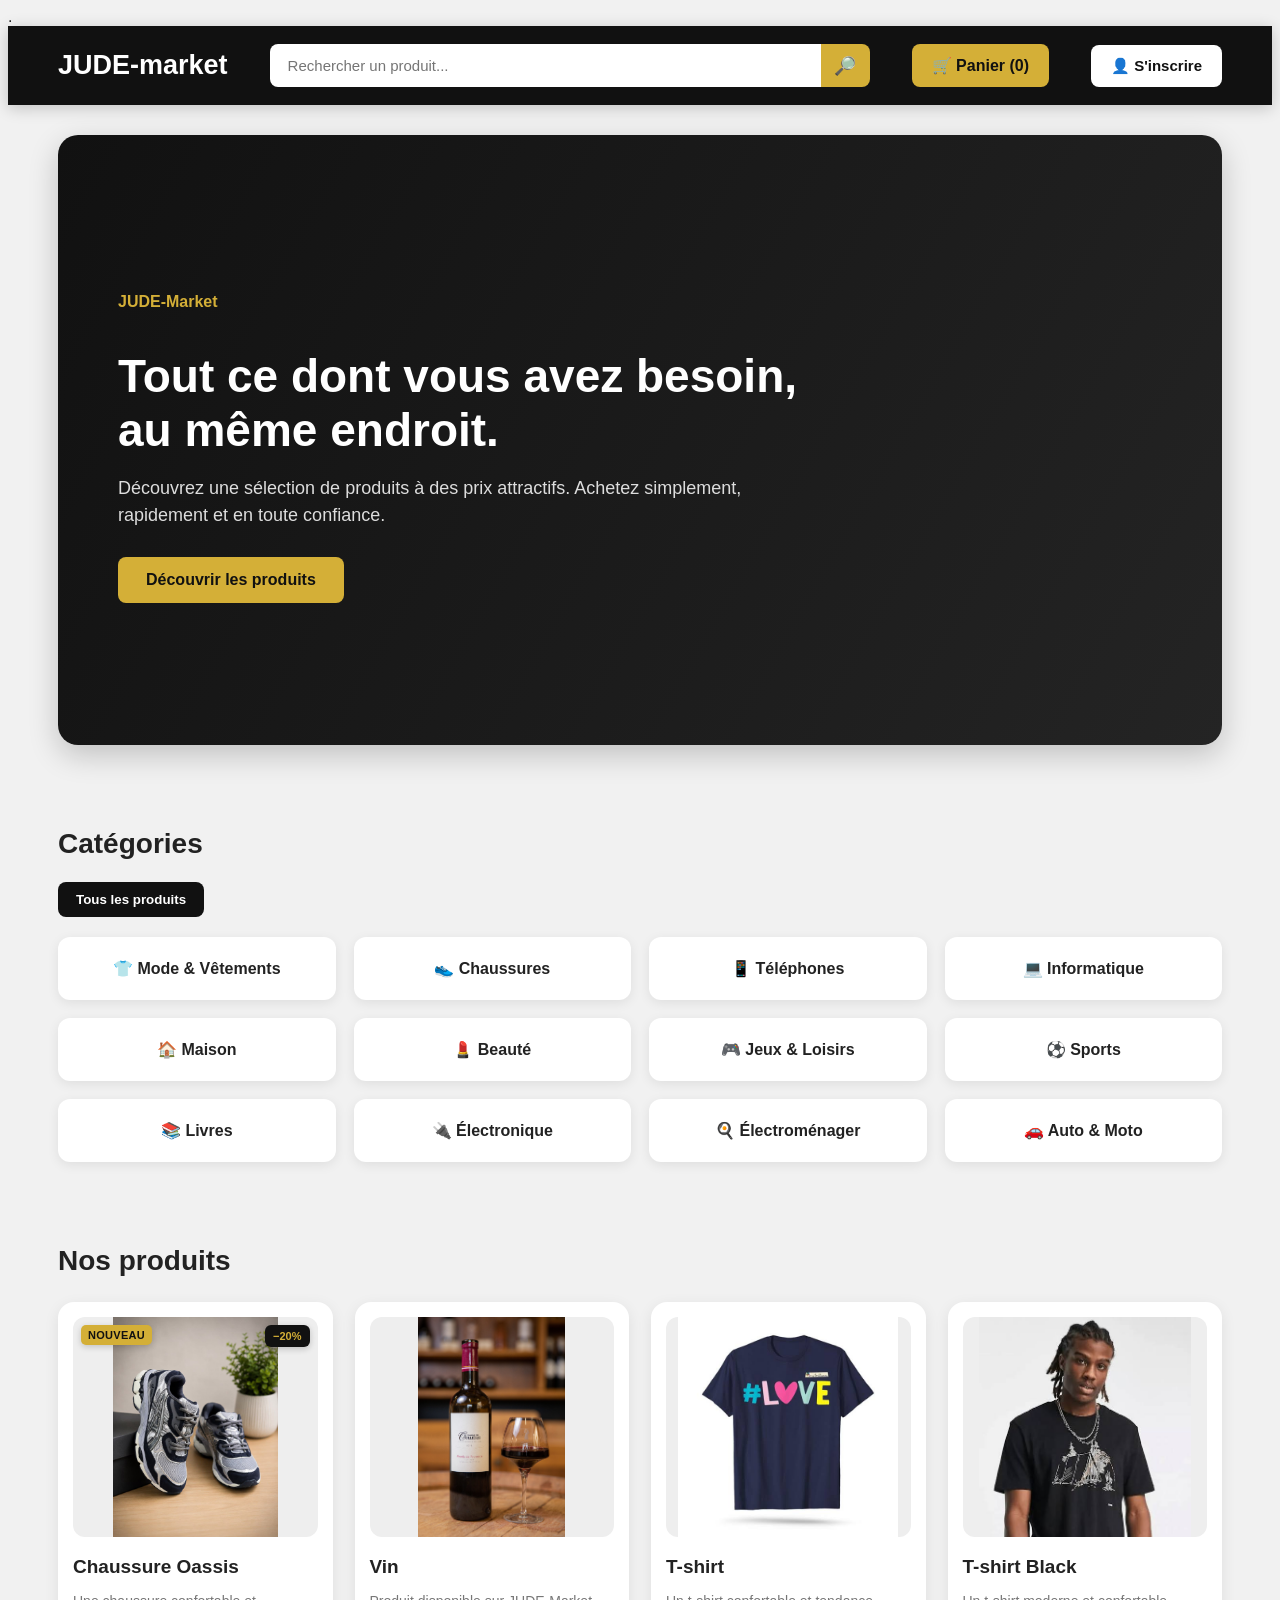
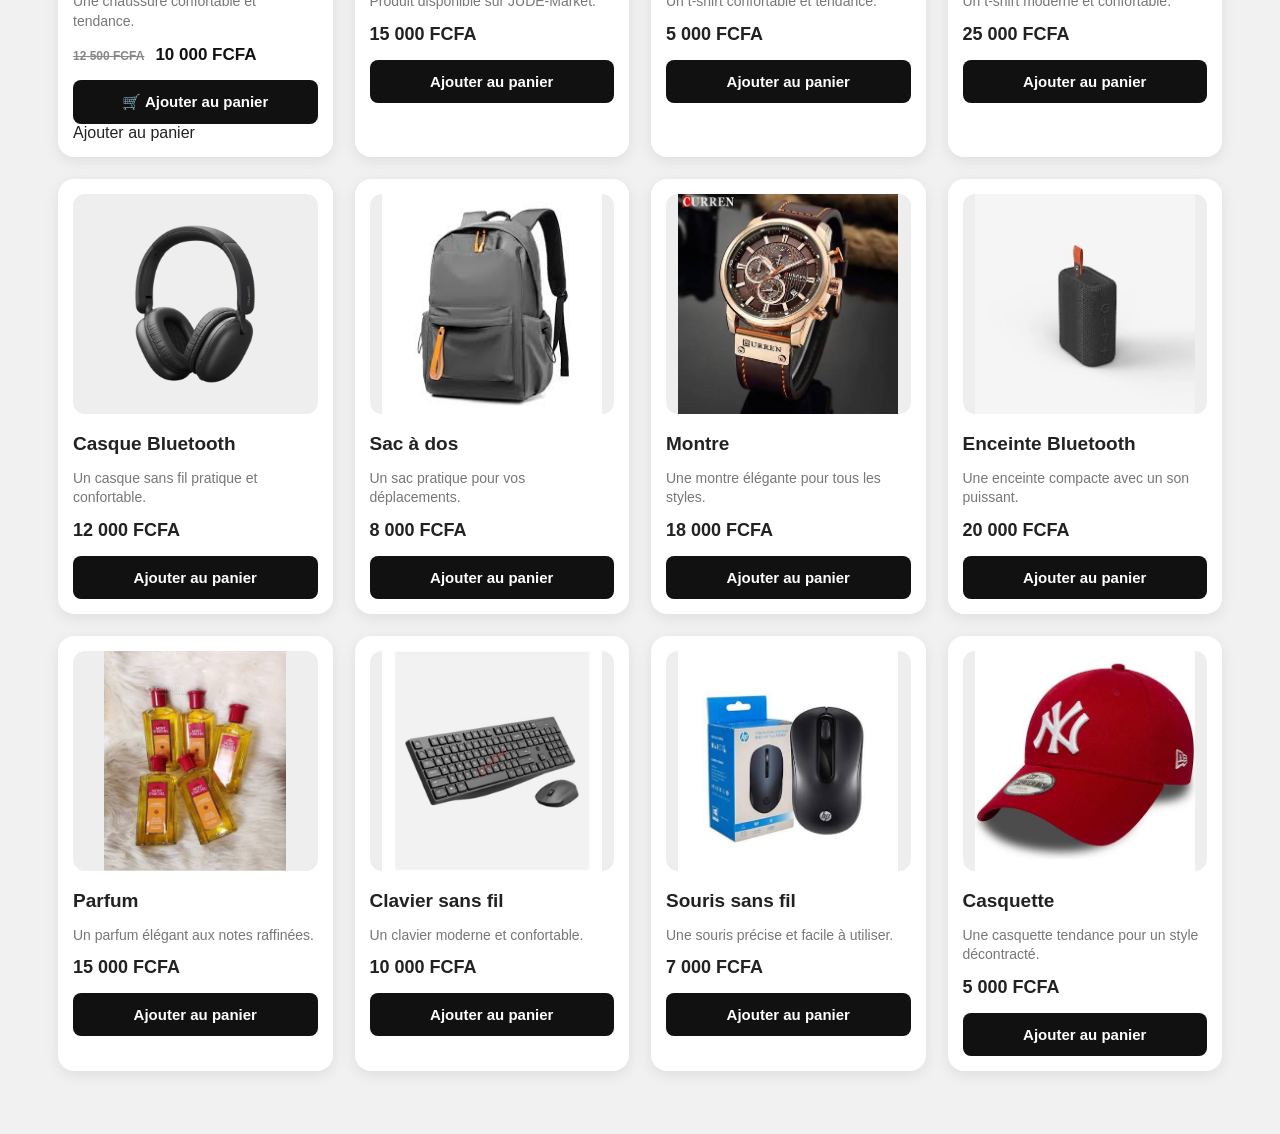
==== index.html @ 5201889b "Update index.html" ====
<!DOCTYPE html>.
<html lang="fr"$
    

<head>

    <meta charset="UTF-8">
    <meta name="viewport" content="width=device-width, initial-scale=1.0">

    <title>JUDE-market</title>

    <style>
https://github.com/gnenatyk-bit/BLACK-Market-A/edit/main/index.html
        * {
            margin: 0;
            padding: 0;
            box-sizing: border-box;
        }

        body {
            font-family: Arial, sans-serif;
            background-color: #f1f1f1;
            color: #222;
        }


        /* =====================================================
           BARRE DU HAUT
        ===================================================== */

        header {
            background-color: #111;

            padding: 18px 50px;

            display: flex;
            align-items: center;
            justify-content: space-between;

            gap: 30px;

            box-shadow: 0 3px 15px rgba(0, 0, 0, 0.2);

            position: relative;

            z-index: 1000;
        }

        .logo {
            color: white;

            font-size: 27px;
            font-weight: bold;

            white-space: nowrap;
        }


        /* =====================================================
           RECHERCHE
        ===================================================== */

        .recherche {
            display: flex;

            flex: 1;

            max-width: 600px;
        }

        .recherche input {
            width: 100%;

            padding: 13px 18px;

            border: none;
            outline: none;

            font-size: 15px;

            border-radius: 8px 0 0 8px;
        }

        .recherche button {
            width: 55px;

            border: none;

            background-color: #d4af37;

            cursor: pointer;

            font-size: 18px;

            border-radius: 0 8px 8px 0;
        }


        /* =====================================================
           PANIER
        ===================================================== */

        .panier {
            background-color: #d4af37;

            color: #111;

            padding: 12px 20px;

            border-radius: 8px;

            font-weight: bold;

            cursor: pointer;

            white-space: nowrap;

            transition: 0.2s;
        }

        .panier:hover {
            transform: translateY(-2px);
        }


        /* =====================================================
           COMPTE
        ===================================================== */

        .compte button {
            background-color: white;

            color: #111;

            padding: 12px 20px;

            border: none;

            border-radius: 8px;

            font-weight: bold;

            font-size: 15px;

            cursor: pointer;

            white-space: nowrap;

            transition: 0.2s;
        }

        .compte button:hover {
            background-color: #d4af37;
        }


        /* =====================================================
           MENU MON COMPTE
        ===================================================== */

        .menu-compte {

            position: absolute;

            top: 75px;
            right: 50px;

            width: 220px;

            background-color: white;

            border-radius: 12px;

            padding: 10px;

            box-shadow: 0 8px 25px rgba(0, 0, 0, 0.18);

            display: none;

            z-index: 11000;
        }

        .menu-compte button {

            width: 100%;

            padding: 12px;

            border: none;

            background-color: white;

            text-align: left;

            border-radius: 8px;

            font-size: 14px;

            cursor: pointer;
        }

        .menu-compte button:hover {
            background-color: #f1f1f1;
        }


        /* =====================================================
           BANNIÈRE
        ===================================================== */

        .hero {

            margin: 30px 50px;

            padding: 90px 60px;

            min-height: 430px;

            background: linear-gradient(
                120deg,
                #111111,
                #242424
            );

            color: white;

            border-radius: 20px;

            display: flex;

            align-items: center;

            box-shadow: 0 10px 30px rgba(0, 0, 0, 0.20);

            position: relative;

            overflow: hidden;
        }

        .hero h1 {

            font-size: 46px;

            margin-bottom: 18px;
        }

        .hero-petit-titre {

            color: #d4af37;

            font-weight: bold;

            margin-bottom: 10px;
        }

        .hero-description {

            font-size: 18px;

            margin-bottom: 28px;

            color: #ddd;

            max-width: 650px;

            line-height: 1.5;
        }

        .hero button {

            padding: 14px 28px;

            border: none;

            border-radius: 8px;

            background-color: #d4af37;

            color: #111;

            font-size: 16px;

            font-weight: bold;

            cursor: pointer;

            transition: 0.2s;
        }

        .hero button:hover {

            transform: translateY(-2px);

            background-color: #e4c34f;
        }


        /* =====================================================
           CATÉGORIES
        ===================================================== */

        .categories {

            padding: 30px 50px;
        }

        .categories h2 {

            margin-bottom: 22px;

            font-size: 28px;
        }

        .toutes-categories {

            margin-bottom: 20px;

            padding: 10px 18px;

            border: none;

            border-radius: 8px;

            background-color: #111;

            color: white;

            font-weight: bold;

            cursor: pointer;
        }

        .toutes-categories:hover {

            background-color: #d4af37;

            color: #111;
        }

        .liste-categories {

            display: grid;

            grid-template-columns: repeat(4, 1fr);

            gap: 18px;
        }

        .categorie {

            background-color: white;

            padding: 22px;

            border-radius: 12px;

            text-align: center;

            font-weight: bold;

            cursor: pointer;

            box-shadow: 0 3px 12px rgba(0, 0, 0, 0.08);

            transition: 0.25s;
        }

        .categorie:hover {

            transform: translateY(-5px);

            box-shadow: 0 8px 20px rgba(0, 0, 0, 0.15);
        }


        /* =====================================================
           PRODUITS
        ===================================================== */

        .produits {

            padding: 30px 50px;
        }

        .produits h2 {

            margin-bottom: 25px;

            font-size: 28px;
        }

        .grille {

            display: grid;

            grid-template-columns: repeat(4, 1fr);

            gap: 22px;
        }

        .produit {

            background-color: white;

            padding: 15px;

            border-radius: 16px;

            box-shadow: 0 4px 15px rgba(0, 0, 0, 0.08);

            transition: 0.3s;

            overflow: hidden;
        }

        .produit:hover {

            transform: translateY(-6px);

            box-shadow: 0 10px 25px rgba(0, 0, 0, 0.15);
        }

        .image-produit {

            height: 220px;

            background-color: #eeeeee;

            border-radius: 12px;

            margin-bottom: 18px;

            display: flex;

            align-items: center;

            justify-content: center;

            overflow: hidden;
        }

        .image-produit img {

            width: 100%;

            height: 100%;

            object-fit: contain;

            display: block;

            border-radius: 12px;
        }

        .produit h3 {

            margin-bottom: 10px;

            font-size: 19px;
        }

        .description {

            font-size: 14px;

            color: #777;

            margin-bottom: 12px;

            line-height: 1.4;
        }

        .prix {

            font-weight: bold;

            font-size: 18px;

            margin-bottom: 15px;
        }

        .produit button {

            width: 100%;

            padding: 13px;

            border: none;

            border-radius: 8px;

            background-color: #111;

            color: white;

            cursor: pointer;

            font-weight: bold;

            font-size: 15px;

            transition: 0.25s;
        }

        .produit button:hover {

            background-color: #d4af37;

            color: #111;

            transform: translateY(-2px);
        }


        /* =====================================================
           PRODUITS VENDEURS
        ===================================================== */

        #produits-vendeurs {

            margin-top: 25px;
        }


        /* =====================================================
           PANIER
        ===================================================== */

        #contenu-panier {

            margin: 20px 50px;
        }


        /* =====================================================
           FENÊTRES MODALES COMMUNES
        ===================================================== */

        .fenetre-inscription,
        .fenetre-commande,
        .fenetre-paiement,
        .fenetre-wave,
        .fenetre-orange,
        .fenetre-mtn,
        .fenetre-moov,
        .fenetre-livraison,
        .fenetre-commandes {

            position: fixed;

            top: 0;
            left: 0;

            width: 100%;
            height: 100vh;

            display: none;

            align-items: center;
            justify-content: center;

            background: rgba(0, 0, 0, 0.6);
        }


        /* =====================================================
           INSCRIPTION
        ===================================================== */

        .fenetre-inscription {
            z-index: 9999;
        }

        .formulaire-inscription {

            position: relative;

            width: 90%;

            max-width: 450px;

            background: white;

            padding: 30px;

            border-radius: 15px;
        }

        .formulaire-inscription h2 {

            text-align: center;

            margin-bottom: 10px;
        }

        .formulaire-inscription > p {

            text-align: center;

            margin-bottom: 20px;

            color: #666;
        }

        #form-inscription {

            display: flex;

            flex-direction: column;

            gap: 12px;
        }

        #form-inscription input {

            padding: 13px;

            border: 1px solid #ddd;

            border-radius: 8px;

            font-size: 15px;

            outline: none;
        }

        #form-inscription input:focus {

            border-color: #d4af37;
        }

        #form-inscription button {

            padding: 13px;

            border: none;

            border-radius: 8px;

            background-color: #d4af37;

            color: #111;

            font-weight: bold;

            font-size: 15px;

            cursor: pointer;
        }

        #form-inscription button:hover {

            background-color: #c19b2e;
        }

        .fermer-inscription {

            position: absolute;

            top: 10px;
            right: 10px;

            border: none;

            background: none;

            font-size: 20px;

            cursor: pointer;
        }


        /* =====================================================
           COMMANDE
        ===================================================== */

        .fenetre-commande {
            z-index: 10000;
        }

        .formulaire-commande {

            position: relative;

            width: 90%;

            max-width: 450px;

            max-height: 90vh;

            overflow-y: auto;

            background: white;

            padding: 30px;

            border-radius: 15px;
        }

        .formulaire-commande h2 {

            text-align: center;

            margin-bottom: 10px;
        }

        .formulaire-commande > p {

            text-align: center;

            color: #666;

            margin-bottom: 20px;
        }

        #recapitulatif-commande {

            background-color: #f7f7f7;

            padding: 15px;

            border-radius: 10px;

            margin-bottom: 20px;
        }

        #recapitulatif-commande h3 {

            margin-bottom: 12px;
        }

        #details-commande {

            margin-bottom: 15px;
        }

        #total-commande {

            border-top: 1px solid #ddd;

            padding-top: 12px;
        }

        #form-commande {

            display: flex;

            flex-direction: column;

            gap: 12px;
        }

        #form-commande input,
        #form-commande textarea {

            width: 100%;

            padding: 13px;

            border: 1px solid #ddd;

            border-radius: 8px;

            font-size: 15px;

            outline: none;

            font-family: Arial, sans-serif;
        }

        #form-commande input:focus,
        #form-commande textarea:focus {

            border-color: #d4af37;
        }

        #form-commande button {

            padding: 13px;

            border: none;

            border-radius: 8px;

            background-color: #d4af37;

            color: #111;

            font-weight: bold;

            font-size: 15px;

            cursor: pointer;
        }

        #form-commande button:hover {

            background-color: #c19b2e;
        }

        .fermer-commande {

            position: absolute;

            top: 10px;
            right: 10px;

            border: none;

            background: none;

            font-size: 20px;

            cursor: pointer;
        }


/* =====================================================
   PAIEMENT
===================================================== */

.fenetre-paiement {
    z-index: 11000;
}

.formulaire-paiement {
    position: relative;
    width: 90%;
    max-width: 450px;
    background: white;
    padding: 30px 25px;
    border-radius: 18px;
    box-shadow: 0 15px 40px rgba(0, 0, 0, 0.25);
    box-sizing: border-box;
}

.formulaire-paiement h2 {
    text-align: center;
    margin: 5px 0 8px;
    color: #111;
    font-size: 24px;
    font-weight: 800;
    padding-bottom: 12px;
    border-bottom: 2px solid #d4af37;
}

.formulaire-paiement > p {
    text-align: center;
    color: #666;
    margin-bottom: 22px;
    font-size: 14px;
}

.modes-paiement {
    display: flex;
    flex-direction: column;
    gap: 12px;
}

.modes-paiement button {
    width: 100%;
    min-height: 54px;
    padding: 14px 16px;
    border: 1px solid #ddd;
    border-radius: 10px;
    background: white;
    color: #222;
    font-size: 15px;
    font-weight: 700;
    text-align: left;
    cursor: pointer;
    transition: all 0.25s ease;
    box-sizing: border-box;
}

.modes-paiement button:hover {
    border-color: #d4af37;
    background: #fffaf0;
    transform: translateX(4px);
    box-shadow: 0 4px 12px rgba(0, 0, 0, 0.08);
}

.modes-paiement button:active {
    transform: scale(0.98);
}

.fermer-paiement {
    position: absolute;
    top: 12px;
    right: 12px;
    width: 36px;
    height: 36px;
    border: none;
    border-radius: 50%;
    background: #111;
    color: #d4af37;
    font-size: 19px;
    font-weight: bold;
    display: flex;
    align-items: center;
    justify-content: center;
    cursor: pointer;
    transition: all 0.25s ease;
}

.fermer-paiement:hover {
    background: #d4af37;
    color: #111;
    transform: rotate(90deg) scale(1.08);
}
        /* =====================================================
   LOGO — WAVE
===================================================== */

.bouton-paiement {
    display: flex !important;
    align-items: center;
    gap: 14px;
}

.logo-paiement {
    width: 42px;
    height: 42px;
    flex-shrink: 0;
    display: flex;
    align-items: center;
    justify-content: center;
    border-radius: 10px;
    font-size: 22px;
    font-weight: 900;
}

.logo-wave {
    background: #1689ff;
    color: white;
}


/* =====================================================
   PAIEMENT — MOBILE
===================================================== */

@media (max-width: 500px) {

    .formulaire-paiement {
        width: 94%;
        max-width: 400px;
        padding: 25px 15px 20px;
        border-radius: 18px;
    }

    .formulaire-paiement h2 {
        font-size: 21px;
        margin-top: 5px;
    }

    .formulaire-paiement > p {
        font-size: 13px;
        margin-bottom: 18px;
    }

    .modes-paiement {
        gap: 10px;
    }

    .modes-paiement button {
        min-height: 50px;
        padding: 12px 13px;
        font-size: 14px;
    }

    .fermer-paiement {
        width: 34px;
        height: 34px;
        font-size: 18px;
    }
}

    
/* =====================================================
   WAVE
===================================================== */

.fenetre-wave {
    z-index: 12000;
}

.formulaire-wave {
    position: relative;
    width: 90%;
    max-width: 400px;
    background: white;
    padding: 30px 25px;
    border-radius: 18px;
    text-align: center;
    box-shadow: 0 15px 40px rgba(0, 0, 0, 0.25);
    box-sizing: border-box;
}

.formulaire-wave h2 {
    margin: 5px 0 15px;
    color: #111;
    font-size: 23px;
    font-weight: 800;
    padding-bottom: 12px;
    border-bottom: 2px solid #1689ff;
}

.formulaire-wave p {
    color: #666;
    margin: 18px 0 8px;
    font-size: 14px;
}

#montant-wave {
    font-size: 26px;
    color: #1689ff;
    margin: 0 0 25px;
    font-weight: 800;
}

#form-wave {
    display: flex;
    flex-direction: column;
    gap: 12px;
}

#form-wave input {
    width: 100%;
    padding: 13px;
    border: 1px solid #ddd;
    border-radius: 9px;
    font-size: 15px;
    outline: none;
    box-sizing: border-box;
    transition: border-color 0.2s ease, box-shadow 0.2s ease;
}

#form-wave input:focus {
    border-color: #1689ff;
    box-shadow: 0 0 0 3px rgba(22, 137, 255, 0.12);
}

#form-wave button {
    padding: 14px;
    border: none;
    border-radius: 9px;
    background-color: #1689ff;
    color: white;
    font-weight: bold;
    font-size: 15px;
    cursor: pointer;
    transition: all 0.25s ease;
}

#form-wave button:hover {
    background-color: #0d74dd;
    transform: translateY(-1px);
    box-shadow: 0 5px 12px rgba(22, 137, 255, 0.25);
}

#form-wave button:active {
    transform: scale(0.98);
}

.fermer-wave {
    position: absolute;
    top: 12px;
    right: 12px;
    width: 36px;
    height: 36px;
    border: none;
    border-radius: 50%;
    background: #111;
    color: #1689ff;
    font-size: 19px;
    font-weight: bold;
    display: flex;
    align-items: center;
    justify-content: center;
    cursor: pointer;
    transition: all 0.25s ease;
}

.fermer-wave:hover {
    background: #1689ff;
    color: white;
    transform: rotate(90deg) scale(1.08);
}


/* =====================================================
   WAVE — MOBILE
===================================================== */

@media (max-width: 500px) {

    .formulaire-wave {
        width: 94%;
        max-width: 380px;
        padding: 25px 15px 20px;
        border-radius: 18px;
    }

    .formulaire-wave h2 {
        font-size: 21px;
    }

    #montant-wave {
        font-size: 23px;
        margin-bottom: 20px;
    }

    #form-wave input {
        padding: 12px;
        font-size: 14px;
    }

    #form-wave button {
        padding: 13px;
        font-size: 14px;
    }

    .fermer-wave {
        width: 34px;
        height: 34px;
        font-size: 18px;
    }
}


        /* =====================================================
   ORANGE MONEY
===================================================== */

.fenetre-orange {
    z-index: 12000;
}

.formulaire-orange {
    position: relative;
    width: 90%;
    max-width: 400px;
    background: white;
    padding: 30px 25px;
    border-radius: 18px;
    text-align: center;
    box-shadow: 0 15px 40px rgba(0, 0, 0, 0.25);
    box-sizing: border-box;
}

.formulaire-orange h2 {
    margin: 5px 0 15px;
    color: #111;
    font-size: 23px;
    font-weight: 800;
    padding-bottom: 12px;
    border-bottom: 2px solid #ff7900;
}

.formulaire-orange p {
    color: #666;
    margin: 18px 0 8px;
    font-size: 14px;
}

#montant-orange {
    font-size: 26px;
    color: #ff7900;
    margin: 0 0 25px;
    font-weight: 800;
}

#form-orange {
    display: flex;
    flex-direction: column;
    gap: 12px;
}

#form-orange input {
    width: 100%;
    padding: 13px;
    border: 1px solid #ddd;
    border-radius: 9px;
    font-size: 15px;
    outline: none;
    box-sizing: border-box;
    transition: border-color 0.2s ease, box-shadow 0.2s ease;
}

#form-orange input:focus {
    border-color: #ff7900;
    box-shadow: 0 0 0 3px rgba(255, 121, 0, 0.12);
}

#form-orange button {
    padding: 14px;
    border: none;
    border-radius: 9px;
    background-color: #ff7900;
    color: white;
    font-weight: bold;
    font-size: 15px;
    cursor: pointer;
    transition: all 0.25s ease;
}

#form-orange button:hover {
    background-color: #e66d00;
    transform: translateY(-1px);
    box-shadow: 0 5px 12px rgba(255, 121, 0, 0.25);
}

#form-orange button:active {
    transform: scale(0.98);
}

.fermer-orange {
    position: absolute;
    top: 12px;
    right: 12px;
    width: 36px;
    height: 36px;
    border: none;
    border-radius: 50%;
    background: #111;
    color: #ff7900;
    font-size: 19px;
    font-weight: bold;
    display: flex;
    align-items: center;
    justify-content: center;
    cursor: pointer;
    transition: all 0.25s ease;
}

.fermer-orange:hover {
    background: #ff7900;
    color: white;
    transform: rotate(90deg) scale(1.08);
}


/* =====================================================
   ORANGE MONEY — MOBILE
===================================================== */

@media (max-width: 500px) {

    .formulaire-orange {
        width: 94%;
        max-width: 380px;
        padding: 25px 15px 20px;
        border-radius: 18px;
    }

    .formulaire-orange h2 {
        font-size: 21px;
    }

    #montant-orange {
        font-size: 23px;
        margin-bottom: 20px;
    }

    #form-orange input {
        padding: 12px;
        font-size: 14px;
    }

    #form-orange button {
        padding: 13px;
        font-size: 14px;
    }

    .fermer-orange {
        width: 34px;
        height: 34px;
        font-size: 18px;
    }
}


/* =====================================================
   MTN MOMO
===================================================== */

.fenetre-mtn {
    z-index: 12000;
}

.formulaire-mtn {
    position: relative;
    width: 90%;
    max-width: 400px;
    background: white;
    padding: 30px 25px;
    border-radius: 18px;
    text-align: center;
    box-shadow: 0 15px 40px rgba(0, 0, 0, 0.25);
    box-sizing: border-box;
}

.formulaire-mtn h2 {
    margin: 5px 0 15px;
    color: #111;
    font-size: 23px;
    font-weight: 800;
    padding-bottom: 12px;
    border-bottom: 2px solid #ffcc00;
}

.formulaire-mtn p {
    color: #666;
    margin: 18px 0 8px;
    font-size: 14px;
}

#montant-mtn {
    font-size: 26px;
    color: #b38b00;
    margin: 0 0 25px;
    font-weight: 800;
}

#form-mtn {
    display: flex;
    flex-direction: column;
    gap: 12px;
}

#form-mtn input {
    width: 100%;
    padding: 13px;
    border: 1px solid #ddd;
    border-radius: 9px;
    font-size: 15px;
    outline: none;
    box-sizing: border-box;
    transition: border-color 0.2s ease, box-shadow 0.2s ease;
}

#form-mtn input:focus {
    border-color: #ffcc00;
    box-shadow: 0 0 0 3px rgba(255, 204, 0, 0.15);
}

#form-mtn button {
    padding: 14px;
    border: none;
    border-radius: 9px;
    background-color: #ffcc00;
    color: #111;
    font-weight: bold;
    font-size: 15px;
    cursor: pointer;
    transition: all 0.25s ease;
}

#form-mtn button:hover {
    background-color: #e6b800;
    transform: translateY(-1px);
    box-shadow: 0 5px 12px rgba(255, 204, 0, 0.3);
}

#form-mtn button:active {
    transform: scale(0.98);
}

.fermer-mtn {
    position: absolute;
    top: 12px;
    right: 12px;
    width: 36px;
    height: 36px;
    border: none;
    border-radius: 50%;
    background: #111;
    color: #ffcc00;
    font-size: 19px;
    font-weight: bold;
    display: flex;
    align-items: center;
    justify-content: center;
    cursor: pointer;
    transition: all 0.25s ease;
}

.fermer-mtn:hover {
    background: #ffcc00;
    color: #111;
    transform: rotate(90deg) scale(1.08);
}


/* =====================================================
   MTN MOMO — MOBILE
===================================================== */

@media (max-width: 500px) {

    .formulaire-mtn {
        width: 94%;
        max-width: 380px;
        padding: 25px 15px 20px;
        border-radius: 18px;
    }

    .formulaire-mtn h2 {
        font-size: 21px;
    }

    #montant-mtn {
        font-size: 23px;
        margin-bottom: 20px;
    }

    #form-mtn input {
        padding: 12px;
        font-size: 14px;
    }

    #form-mtn button {
        padding: 13px;
        font-size: 14px;
    }

    .fermer-mtn {
        width: 34px;
        height: 34px;
        font-size: 18px;
    }
}

/* =====================================================
   MOOV MONEY
===================================================== */

.fenetre-moov {
    z-index: 12000;
}

.formulaire-moov {
    position: relative;
    width: 90%;
    max-width: 400px;
    background: white;
    padding: 30px 25px;
    border-radius: 18px;
    text-align: center;
    box-shadow: 0 15px 40px rgba(0, 0, 0, 0.25);
    box-sizing: border-box;
}

.formulaire-moov h2 {
    margin: 5px 0 15px;
    color: #111;
    font-size: 23px;
    font-weight: 800;
    padding-bottom: 12px;
    border-bottom: 2px solid #009e49;
}

.formulaire-moov p {
    color: #666;
    margin: 18px 0 8px;
    font-size: 14px;
}

#montant-moov {
    font-size: 26px;
    color: #009e49;
    margin: 0 0 25px;
    font-weight: 800;
}

#form-moov {
    display: flex;
    flex-direction: column;
    gap: 12px;
}

#form-moov input {
    width: 100%;
    padding: 13px;
    border: 1px solid #ddd;
    border-radius: 9px;
    font-size: 15px;
    outline: none;
    box-sizing: border-box;
    transition: border-color 0.2s ease, box-shadow 0.2s ease;
}

#form-moov input:focus {
    border-color: #009e49;
    box-shadow: 0 0 0 3px rgba(0, 158, 73, 0.12);
}

#form-moov button {
    padding: 14px;
    border: none;
    border-radius: 9px;
    background-color: #009e49;
    color: white;
    font-weight: bold;
    font-size: 15px;
    cursor: pointer;
    transition: all 0.25s ease;
}

#form-moov button:hover {
    background-color: #00833d;
    transform: translateY(-1px);
    box-shadow: 0 5px 12px rgba(0, 158, 73, 0.25);
}

#form-moov button:active {
    transform: scale(0.98);
}

.fermer-moov {
    position: absolute;
    top: 12px;
    right: 12px;
    width: 36px;
    height: 36px;
    border: none;
    border-radius: 50%;
    background: #111;
    color: #009e49;
    font-size: 19px;
    font-weight: bold;
    display: flex;
    align-items: center;
    justify-content: center;
    cursor: pointer;
    transition: all 0.25s ease;
}

.fermer-moov:hover {
    background: #009e49;
    color: white;
    transform: rotate(90deg) scale(1.08);
}


/* =====================================================
   MOOV MONEY — MOBILE
===================================================== */

@media (max-width: 500px) {

    .formulaire-moov {
        width: 94%;
        max-width: 380px;
        padding: 25px 15px 20px;
        border-radius: 18px;
    }

    .formulaire-moov h2 {
        font-size: 21px;
    }

    #montant-moov {
        font-size: 23px;
        margin-bottom: 20px;
    }

    #form-moov input {
        padding: 12px;
        font-size: 14px;
    }

    #form-moov button {
        padding: 13px;
        font-size: 14px;
    }

    .fermer-moov {
        width: 34px;
        height: 34px;
        font-size: 18px;
    }
}


/* =====================================================
   LIVRAISON
===================================================== */

.fenetre-livraison {
    z-index: 12000;
}

.formulaire-livraison {
    position: relative;
    width: 90%;
    max-width: 400px;
    background: white;
    padding: 30px 25px;
    border-radius: 18px;
    text-align: center;
    box-shadow: 0 15px 40px rgba(0, 0, 0, 0.25);
    box-sizing: border-box;
}

.formulaire-livraison h2 {
    margin: 5px 0 15px;
    color: #111;
    font-size: 23px;
    font-weight: 800;
    padding-bottom: 12px;
    border-bottom: 2px solid #d4af37;
}

.formulaire-livraison p {
    color: #666;
    margin: 18px 0 10px;
    font-size: 14px;
    line-height: 1.5;
}

#montant-livraison {
    font-size: 26px;
    color: #d4af37;
    margin: 0 0 25px;
    font-weight: 800;
}

#confirmer-livraison {
    width: 100%;
    padding: 14px;
    border: none;
    border-radius: 9px;
    background-color: #111;
    color: #d4af37;
    font-weight: bold;
    font-size: 15px;
    cursor: pointer;
    transition: all 0.25s ease;
}

#confirmer-livraison:hover {
    background-color: #d4af37;
    color: #111;
    transform: translateY(-1px);
    box-shadow: 0 5px 12px rgba(212, 175, 55, 0.3);
}

#confirmer-livraison:active {
    transform: scale(0.98);
}

.fermer-livraison {
    position: absolute;
    top: 12px;
    right: 12px;
    width: 36px;
    height: 36px;
    border: none;
    border-radius: 50%;
    background: #111;
    color: #d4af37;
    font-size: 19px;
    font-weight: bold;
    display: flex;
    align-items: center;
    justify-content: center;
    cursor: pointer;
    transition: all 0.25s ease;
}

.fermer-livraison:hover {
    background: #d4af37;
    color: #111;
    transform: rotate(90deg) scale(1.08);
}


/* =====================================================
   LIVRAISON — MOBILE
===================================================== */

@media (max-width: 500px) {

    .formulaire-livraison {
        width: 94%;
        max-width: 380px;
        padding: 25px 15px 20px;
        border-radius: 18px;
    }

    .formulaire-livraison h2 {
        font-size: 21px;
    }

    .formulaire-livraison p {
        font-size: 13px;
    }

    #montant-livraison {
        font-size: 23px;
        margin-bottom: 20px;
    }

    #confirmer-livraison {
        padding: 13px;
        font-size: 14px;
    }

    .fermer-livraison {
        width: 34px;
        height: 34px;
        font-size: 18px;
    }
}



        /* =====================================================
           MES COMMANDES
        ===================================================== */

        .fenetre-commandes {
            z-index: 10001;
        }

        .contenu-commandes {

            position: relative;

            width: 90%;

            max-width: 600px;

            max-height: 80vh;

            overflow-y: auto;

            background: white;

            padding: 30px;

            border-radius: 15px;
        }

        .contenu-commandes h2 {

            text-align: center;

            margin-bottom: 25px;
        }

        .fermer-commandes {

            position: absolute;

            top: 10px;
            right: 10px;

            border: none;

            background: none;

            font-size: 20px;

            cursor: pointer;
        }

        .commande-client {

            background: #f7f7f7;

            padding: 18px;

            margin-bottom: 15px;

            border-radius: 10px;

            border-left: 4px solid #d4af37;
        }

        .commande-client p {

            margin-bottom: 7px;
        }

        .badge-statut {

            display: inline-block;

            padding: 5px 10px;

            margin-left: 5px;

            border-radius: 20px;

            background: #fff3cd;

            color: #856404;

            font-weight: bold;

            font-size: 14px;
        }

        .badge-attente {

            background: #fff3cd;

            color: #856404;
        }

        .badge-preparation {

            background: #cfe2ff;

            color: #084298;
        }

        .badge-expediee {

            background: #d1ecf1;

            color: #0c5460;
        }

        .badge-livree {

            background: #d1e7dd;

            color: #0f5132;
        }


        /* =====================================================
           VERSION TABLETTE / TELEPHONE
        ===================================================== */

        @media (max-width: 1000px) {

            .grille {

                grid-template-columns: repeat(3, 1fr);
            }

            .liste-categories {

                grid-template-columns: repeat(3, 1fr);
            }

            header {

                padding: 18px 25px;

                gap: 15px;
            }

            .hero {

                margin: 25px;

                padding: 70px 40px;
            }

            .categories,
            .produits {

                padding: 25px;
            }
        }


        @media (max-width: 800px) {

            header {

                padding: 18px 20px;

                flex-direction: column;

                gap: 15px;
            }

            .logo {

                width: 100%;

                text-align: center;
            }

            .recherche {

                width: 100%;

                max-width: none;
            }

            .panier {

                width: 100%;

                text-align: center;
            }

            .compte {

                width: 100%;
            }

            .compte button {

                width: 100%;
            }

            .menu-compte {

                position: absolute;

                top: auto;

                right: 20px;

                left: 20px;

                width: auto;
            }

            .hero {

                margin: 20px;

                padding: 50px 25px;

                min-height: 350px;
            }

            .hero h1 {

                font-size: 32px;
            }

            .hero-description {

                font-size: 16px;
            }

            .categories,
            .produits {

                padding: 20px;
            }

            .liste-categories {

                grid-template-columns: repeat(2, 1fr);
            }

            .grille {

                grid-template-columns: repeat(2, 1fr);
            }

            #contenu-panier {

                margin: 20px;
            }
        }


        @media (max-width: 500px) {

            .liste-categories {

                grid-template-columns: 1fr;
            }

                  .grille {
                grid-template-columns: repeat(2, 1fr);
                   gap: 12px;
            }

            .hero h1 {

                font-size: 28px;
            }

            .hero {

                padding: 40px 22px;
            }

            .image-produit {

                height: 250px;
            }

            .formulaire-inscription,
            .formulaire-commande,
            .formulaire-paiement,
            .formulaire-wave,
            .formulaire-orange,
            .formulaire-mtn,
            .formulaire-moov,
            .formulaire-livraison,
            .contenu-commandes {

                width: 94%;

                padding: 22px;
            }
        }
        

        

/* =====================================================
   FENÊTRE MES INFORMATIONS
   MÊME STYLE QUE MES COMMANDES
===================================================== */

.fenetre-informations {

    display: none;

    position: fixed;

    top: 0;
    left: 0;

    width: 100%;
    height: 100%;

    background: rgba(0, 0, 0, 0.6);

    justify-content: center;
    align-items: center;

    z-index: 1000;

}


/* =====================================================
   FORMULAIRE INFORMATIONS
===================================================== */

.formulaire-informations {

    position: relative;

    width: 90%;
    max-width: 500px;

    background: white;

    color: #222;

    padding: 30px;

    border-radius: 15px;

    box-shadow:
        0 10px 30px
        rgba(0, 0, 0, 0.3);

}


/* =====================================================
   TITRE
===================================================== */

.formulaire-informations h2 {

    text-align: center;

    color: #222;

    margin-bottom: 25px;

}


/* =====================================================
   INFORMATIONS CLIENT
===================================================== */

.information-client {

    background: #f5f5f5;

    padding: 20px;

    border-radius: 10px;

}


.information-client p {

    margin: 15px 0;

    padding: 12px;

    border-bottom: 1px solid #ddd;

    font-size: 16px;

}


.information-client p:last-child {

    border-bottom: none;

}


.information-client strong {

    color: #d4af37;

}


/* =====================================================
   BOUTON FERMER
===================================================== */

.fermer-informations {

    position: absolute;

    top: 10px;
    right: 15px;

    background: transparent;

    border: none;

    color: #222;

    font-size: 24px;

    cursor: pointer;

}


.fermer-informations:hover {

    color: #d4af37;

}
 /* =====================================================
   ESPACE VENDEUR — PAGE PRINCIPALE
   DESIGN CHIC
===================================================== */

.espace-vendeur {

    display: none;

    position: fixed;

    top: 0;
    left: 0;

    width: 100%;
    height: 100vh;

    background: rgba(0, 0, 0, 0.70);

    justify-content: center;
    align-items: center;

    padding: 20px;

    z-index: 15000;

}


/* =====================================================
   CONTENU ESPACE VENDEUR
===================================================== */

.contenu-espace-vendeur {

    position: relative;

    width: 94%;

    max-width: 1000px;

    max-height: 90vh;

    overflow-y: auto;

    background: #ffffff;

    padding: 35px;

    border-radius: 22px;

    box-shadow:
        0 20px 60px rgba(0, 0, 0, 0.30);

}


/* =====================================================
   BOUTON FERMER
===================================================== */

.fermer-espace-vendeur {

    position: absolute;

    top: 18px;
    right: 20px;

    width: 38px;
    height: 38px;

    border: none;

    border-radius: 50%;

    background: #111111;

    color: white;

    font-size: 20px;

    cursor: pointer;

    transition: 0.25s ease;

}


.fermer-espace-vendeur:hover {

    background: #d4af37;

    color: #111111;

    transform: rotate(90deg);

}


/* =====================================================
   TITRE
===================================================== */

.contenu-espace-vendeur h1 {

    text-align: center;

    margin-bottom: 8px;

    font-size: 28px;

    color: #111111;

}


.contenu-espace-vendeur > p {

    text-align: center;

    color: #777777;

    margin-bottom: 35px;

    font-size: 14px;

}


/* =====================================================
   STATISTIQUES
===================================================== */

.statistiques-vendeur {

    display: grid;

    grid-template-columns:
        repeat(3, 1fr);

    gap: 20px;

    margin-bottom: 35px;

}


.carte-statistique {

    background: #ffffff;

    padding: 25px 20px;

    border-radius: 16px;

    text-align: center;

    border: 1px solid #eeeeee;

    box-shadow:
        0 6px 20px rgba(0, 0, 0, 0.06);

    transition:
        transform 0.25s ease,
        box-shadow 0.25s ease;

}


.carte-statistique:hover {

    transform: translateY(-4px);

    box-shadow:
        0 10px 28px rgba(0, 0, 0, 0.10);

}


.carte-statistique h3 {

    margin-bottom: 12px;

    font-size: 14px;

    color: #666666;

}


.carte-statistique strong {

    display: block;

    font-size: 28px;

    color: #d4af37;

}


/* =====================================================
   ACTIONS VENDEUR
===================================================== */

.actions-vendeur {

    display: grid;

    grid-template-columns:
        repeat(3, 1fr);

    gap: 18px;

}


.actions-vendeur button {

    padding: 16px 18px;

    border: none;

    border-radius: 12px;

    background: #111111;

    color: white;

    font-size: 15px;

    font-weight: bold;

    cursor: pointer;

    transition:
        background 0.25s ease,
        color 0.25s ease,
        transform 0.25s ease,
        box-shadow 0.25s ease;

}


.actions-vendeur button:hover {

    background: #d4af37;

    color: #111111;

    transform: translateY(-3px);

    box-shadow:
        0 8px 20px rgba(212, 175, 55, 0.25);

}


/* =====================================================
   TABLETTE
===================================================== */

@media (max-width: 800px) {

    .contenu-espace-vendeur {

        width: 94%;

        padding: 28px;

    }


    .statistiques-vendeur {

        grid-template-columns:
            repeat(2, 1fr);

    }


    .actions-vendeur {

        grid-template-columns:
            1fr;

    }

}


/* =====================================================
   MOBILE
===================================================== */

@media (max-width: 550px) {

    .espace-vendeur {

        padding: 10px;

    }


    .contenu-espace-vendeur {

        width: 96%;

        max-height: 94vh;

        padding: 22px;

        border-radius: 17px;

    }


    .contenu-espace-vendeur h1 {

        font-size: 22px;

        padding-right: 30px;

    }


    .contenu-espace-vendeur > p {

        font-size: 13px;

        margin-bottom: 25px;

    }


    .statistiques-vendeur {

        grid-template-columns:
            1fr;

        gap: 12px;

    }


    .carte-statistique {

        padding: 20px;

    }


    .actions-vendeur {

        gap: 12px;

    }


    .actions-vendeur button {

        width: 100%;

        padding: 14px;

    }

}

/* =========================================
   CONTENU
========================================= */

.contenu-espace-vendeur {
    position: relative;

    width: 92%;
    max-width: 900px;
    max-height: 90vh;

    overflow-y: auto;

    background: #ffffff;

    padding: 40px;

    border-radius: 22px;

    box-shadow:
        0 25px 70px rgba(0, 0, 0, 0.25);
}


/* =========================================
   TITRE
========================================= */

.contenu-espace-vendeur h2 {
    text-align: center;

    margin-bottom: 10px;

    font-size: 28px;

    color: #111;

    font-weight: 700;
}


/* =========================================
   DESCRIPTION
========================================= */

.contenu-espace-vendeur > p {
    text-align: center;

    margin-bottom: 30px;

    color: #666;

    font-size: 15px;
}


/* =========================================
   STATISTIQUES VENDEUR
========================================= */

.statistiques-vendeur {
    display: grid;

    grid-template-columns: repeat(3, 1fr);

    gap: 18px;

    margin: 30px 0;
}


/* =========================================
   CARTES STATISTIQUES
========================================= */

.carte-statistique {
    position: relative;

    padding: 24px 18px;

    background: #ffffff;

    border: 1px solid #e5e5e5;

    border-radius: 18px;

    text-align: center;

    box-shadow:
        0 6px 20px rgba(0, 0, 0, 0.06);

    transition:
        transform 0.25s ease,
        box-shadow 0.25s ease,
        border-color 0.25s ease;
}


/* Effet élégant au survol */

.carte-statistique:hover {
    transform: translateY(-5px);

    border-color: #cfcfcf;

    box-shadow:
        0 12px 30px rgba(0, 0, 0, 0.11);
}


/* =========================================
   TITRE DE LA CARTE
========================================= */

.carte-statistique h3 {
    margin: 0 0 14px;

    font-size: 15px;

    font-weight: 600;

    color: #555;
}


/* =========================================
   CHIFFRE
========================================= */

.carte-statistique strong {
    display: block;

    font-size: 28px;

    font-weight: 700;

    color: #111;
}


/* =========================================
   ACTIONS VENDEUR
========================================= */

.actions-vendeur {
    display: flex;

    justify-content: center;

    align-items: center;

    gap: 12px;

    flex-wrap: wrap;

    margin-top: 10px;
}


.actions-vendeur button {
    padding: 12px 18px;

    border: none;

    border-radius: 10px;

    background: #111;

    color: white;

    font-size: 14px;

    font-weight: 600;

    cursor: pointer;

    transition:
        transform 0.2s ease,
        box-shadow 0.2s ease,
        background 0.2s ease;
}


.actions-vendeur button:hover {
    background: #222;

    transform: translateY(-2px);

    box-shadow:
        0 7px 18px rgba(0, 0, 0, 0.15);
}


.actions-vendeur button:active {
    transform: scale(0.97);
}


/* =========================================
   VERSION TÉLÉPHONE
========================================= */

@media (max-width: 700px) {

    .statistiques-vendeur {
        grid-template-columns: 1fr;
    }

    .carte-statistique {
        padding: 20px;
    }

    .actions-vendeur {
        flex-direction: column;
    }

    .actions-vendeur button {
        width: 100%;
    }

}
/* =========================================
   BOUTONS D'ACTIONS
========================================= */

.actions-vendeur {
    display: flex;

    justify-content: center;

    align-items: center;

    gap: 12px;

    flex-wrap: wrap;
}


.actions-vendeur button {
    border: none;

    padding: 12px 18px;

    border-radius: 10px;

    background: #111;

    color: white;

    font-size: 14px;

    font-weight: 600;

    cursor: pointer;

    transition:
        transform 0.2s ease,
        box-shadow 0.2s ease,
        background 0.2s ease;
}


.actions-vendeur button:hover {
    transform: translateY(-2px);

    background: #222;

    box-shadow:
        0 8px 18px rgba(0, 0, 0, 0.15);
}


.actions-vendeur button:active {
    transform: scale(0.97);
}


/* =========================================
   RESPONSIVE
========================================= */

@media (max-width: 700px) {

    .contenu-espace-vendeur {
        padding: 25px 18px;
    }

    .statistiques-vendeur {
        grid-template-columns: 1fr;
    }
    .actions-vendeur {
        flex-direction: column;
    }

    .actions-vendeur button {
        width: 100%;
    }

}

/* =========================================
   FENÊTRE MES ARTICLES
========================================= */

#fenetre-mes-articles {

    position: fixed !important;

    top: 0 !important;
    left: 0 !important;

    width: 100% !important;
    height: 100vh !important;

    display: none;

    justify-content: center;
    align-items: center;

    padding: 20px;

    background: rgba(0, 0, 0, 0.65);

    z-index: 20000;
}


/* =========================================
   CONTENU MES ARTICLES
========================================= */

.contenu-mes-articles {

    position: relative;

    width: 94%;
    max-width: 1000px;

    max-height: 90vh;

    overflow-y: auto;

    background: #ffffff;

    padding: 32px;

    border-radius: 20px;

    box-shadow:
        0 20px 50px rgba(0, 0, 0, 0.25);
}


/* =========================================
   TITRE
========================================= */

.contenu-mes-articles h2 {

    margin: 0 0 28px;

    padding-bottom: 18px;

    font-size: 26px;

    color: #111;

    border-bottom: 1px solid #eeeeee;
}


/* =========================================
   BOUTON FERMER
========================================= */

.fermer-mes-articles {

    position: absolute;

    top: 18px;
    right: 18px;

    width: 38px;
    height: 38px;

    border: none;

    border-radius: 50%;

    background: #f1f1f1;

    color: #333;

    font-size: 18px;

    cursor: pointer;

    transition: 0.2s;
}


.fermer-mes-articles:hover {

    background: #111;

    color: white;

    transform: rotate(90deg);
}


/* =========================================
   LISTE DES ARTICLES
========================================= */

#liste-mes-articles {

    display: grid;

    grid-template-columns:
        repeat(2, minmax(0, 1fr));

    gap: 20px;
}


/* =========================================
   RESPONSIVE
========================================= */

@media (max-width: 700px) {

    #fenetre-mes-articles {

        padding: 12px;

    }


    .contenu-mes-articles {

        width: 100%;

        padding: 22px;

        border-radius: 16px;

        max-height: 94vh;

    }


    .contenu-mes-articles h2 {

        font-size: 21px;

        padding-right: 40px;

    }


    #liste-mes-articles {

        grid-template-columns: 1fr;

    }

}


/* =========================================
   FENÊTRE AJOUTER UN ARTICLE
========================================= */

#fenetre-ajout-article {
    position: fixed;
    top: 0;
    left: 0;

    width: 100%;
    height: 100vh;

    display: none;

    justify-content: center;
    align-items: center;

    background: rgba(0, 0, 0, 0.65);

    z-index: 20000;

    padding: 20px;
}


/* =========================================
   FORMULAIRE
========================================= */

.formulaire-article {

    position: relative;

    width: 100%;
    max-width: 680px;

    max-height: 92vh;

    overflow-y: auto;

    background: #ffffff;

    padding: 32px;

    border-radius: 20px;

    box-shadow:
        0 20px 60px rgba(0, 0, 0, 0.25);
}


/* =========================================
   TITRE
========================================= */

.formulaire-article h2 {

    margin: 0 0 8px 0;

    font-size: 25px;

    color: #111;

    font-weight: 700;
}


.formulaire-article > p {

    margin-bottom: 28px;

    color: #777;

    font-size: 14px;
}


/* =========================================
   SECTIONS
========================================= */

.formulaire-article .section-formulaire {

    margin-bottom: 24px;

    padding: 20px;

    background: #fafafa;

    border: 1px solid #eeeeee;

    border-radius: 14px;
}


.formulaire-article .section-formulaire h3 {

    margin: 0 0 18px 0;

    font-size: 17px;

    color: #222;

    font-weight: 700;
}


/* =========================================
   CHAMPS
========================================= */

.formulaire-article label {

    display: block;

    margin-bottom: 7px;

    font-size: 14px;

    font-weight: 600;

    color: #333;
}


.formulaire-article input,
.formulaire-article select,
.formulaire-article textarea {

    width: 100%;

    padding: 13px 14px;

    border: 1px solid #dcdcdc;

    border-radius: 10px;

    background: #fff;

    color: #222;

    font-size: 15px;

    outline: none;

    transition: 0.2s;
}


.formulaire-article input:focus,
.formulaire-article select:focus,
.formulaire-article textarea:focus {

    border-color: #d4af37;

    box-shadow:
        0 0 0 3px rgba(212, 175, 55, 0.12);
}


/* =========================================
   ESPACEMENT ENTRE LES CHAMPS
========================================= */

.formulaire-article .champ-formulaire {

    margin-bottom: 18px;
}


.formulaire-article .champ-formulaire:last-child {

    margin-bottom: 0;
}


/* =========================================
   DEUX CHAMPS SUR UNE LIGNE
========================================= */

.formulaire-article .ligne-champs {

    display: grid;

    grid-template-columns:
        1fr 1fr;

    gap: 18px;
}


/* =========================================
   PRIX
========================================= */

.formulaire-article .champ-prix {

    position: relative;
}


.formulaire-article .champ-prix input {

    padding-right: 65px;
}


.formulaire-article .champ-prix span {

    position: absolute;

    right: 14px;
    bottom: 13px;

    color: #777;

    font-size: 13px;

    font-weight: 600;
}


/* =========================================
   DESCRIPTION
========================================= */

.formulaire-article textarea {

    min-height: 120px;

    resize: vertical;

    line-height: 1.5;
}


/* =========================================
   PHOTO
========================================= */

.formulaire-article .zone-photo {

    padding: 22px;

    text-align: center;

    border: 2px dashed #d8d8d8;

    border-radius: 12px;

    background: #fff;

    transition: 0.2s;
}


.formulaire-article .zone-photo:hover {

    border-color: #d4af37;

    background: #fffdf7;
}


.formulaire-article .zone-photo p {

    margin: 0 0 12px 0;

    color: #777;

    font-size: 14px;
}


.formulaire-article input[type="file"] {

    padding: 10px;

    cursor: pointer;

    background: #fafafa;
}


/* =========================================
   BOUTONS
========================================= */

.formulaire-article .actions-formulaire {

    display: flex;

    justify-content: flex-end;

    gap: 12px;

    margin-top: 25px;
}


.formulaire-article .actions-formulaire button {

    border: none;

    border-radius: 10px;

    padding: 13px 20px;

    font-size: 14px;

    font-weight: 700;

    cursor: pointer;

    transition: 0.2s;
}


/* ANNULER */

.formulaire-article .btn-annuler {

    background: #eeeeee;

    color: #333;
}


.formulaire-article .btn-annuler:hover {

    background: #dddddd;
}


/* PUBLIER */

.formulaire-article .btn-publier {

    background: #111;

    color: #fff;
}


.formulaire-article .btn-publier:hover {

    background: #d4af37;

    color: #111;
}


/* =========================================
   MOBILE
========================================= */

@media (max-width: 700px) {

    #fenetre-ajout-article {

        padding: 10px;

        align-items: flex-start;

        padding-top: 20px;
    }


    .formulaire-article {

        width: 100%;

        max-height: 94vh;

        padding: 22px;

        border-radius: 16px;
    }


    .formulaire-article h2 {

        font-size: 21px;
    }


    .formulaire-article .section-formulaire {

        padding: 16px;

        margin-bottom: 18px;
    }


    .formulaire-article .ligne-champs {

        grid-template-columns: 1fr;

        gap: 18px;
    }


    .formulaire-article .actions-formulaire {

        flex-direction: column;

        gap: 10px;
    }


    .formulaire-article .actions-formulaire button {

        width: 100%;
    }
}

/* =====================================================
   FENÊTRE MES VENTES
===================================================== */

#fenetre-mes-ventes {

    display: none;

    position: fixed;

    top: 0;
    left: 0;

    width: 100%;
    height: 100vh;

    background: rgba(0, 0, 0, 0.70);

    justify-content: center;
    align-items: center;

    padding: 20px;

    z-index: 20000;
}

/* =====================================================
   FENÊTRE MODIFIER UN ARTICLE
===================================================== */

#fenetre-modification {

    position: fixed !important;

    top: 0 !important;
    left: 0 !important;

    width: 100% !important;
    height: 100vh !important;

    display: none;

    justify-content: center;
    align-items: center;

    background: rgba(0, 0, 0, 0.70);

    padding: 15px;

    z-index: 30000;
}


/* =====================================================
   FORMULAIRE
===================================================== */

.formulaire-modification {

    position: relative;

    width: 92%;

    max-width: 520px;

    max-height: 90vh;

    overflow-y: auto;

    background: #ffffff;

    padding: 24px;

    border-radius: 14px;

    box-shadow:
        0 15px 45px rgba(0, 0, 0, 0.30);
}


/* =====================================================
   TITRE
===================================================== */

.formulaire-modification h2 {

    text-align: center;

    margin: 0 0 20px 0;

    font-size: 21px;

    color: #111111;
}


/* =====================================================
   BOUTON FERMER
===================================================== */

.fermer-modification {

    position: absolute;

    top: 12px;
    right: 12px;

    width: 32px;
    height: 32px;

    border: none;

    border-radius: 50%;

    background: #f1f1f1;

    color: #333;

    font-size: 17px;

    cursor: pointer;

    transition: 0.2s;
}


.fermer-modification:hover {

    background: #111;

    color: white;
}


/* =====================================================
   FORMULAIRE
===================================================== */

#form-modification {

    display: flex;

    flex-direction: column;

    gap: 10px;
}


/* =====================================================
   CHAMPS
===================================================== */

#form-modification input,
#form-modification select,
#form-modification textarea {

    width: 100%;

    padding: 11px 12px;

    border: 1px solid #dddddd;

    border-radius: 7px;

    font-size: 14px;

    font-family: Arial, sans-serif;

    outline: none;

    background: #ffffff;

    transition: 0.2s;

    box-sizing: border-box;
}


#form-modification input:focus,
#form-modification select:focus,
#form-modification textarea:focus {

    border-color: #d4af37;

    box-shadow: 0 0 0 2px rgba(212, 175, 55, 0.12);
}


/* =====================================================
   DESCRIPTION
===================================================== */

#modification-description {

    min-height: 90px;

    resize: vertical;
}


/* =====================================================
   BOUTON ENREGISTRER
===================================================== */

#form-modification button[type="submit"] {

    width: 100%;

    padding: 11px;

    margin-top: 4px;

    border: none;

    border-radius: 7px;

    background: #111111;

    color: white;

    font-weight: bold;

    font-size: 14px;

    cursor: pointer;

    transition: 0.25s;
}


#form-modification button[type="submit"]:hover {

    background: #d4af37;

    color: #111111;
}


/* =====================================================
   MOBILE
===================================================== */

@media (max-width: 600px) {

    .formulaire-modification {

        width: 94%;

        padding: 20px;

        border-radius: 12px;
    }


    .formulaire-modification h2 {

        font-size: 19px;

        margin-bottom: 17px;
    }


    #form-modification {

        gap: 9px;
    }


    #form-modification input,
    #form-modification select,
    #form-modification textarea {

        padding: 10px;

        font-size: 13px;
    }


    #form-modification button[type="submit"] {

        padding: 10px;

        font-size: 13px;
    }

}

/* =====================================================
   BOUTON FERMER
===================================================== */

.fermer-modification {

    position: absolute;

    top: 10px;
    right: 10px;

    width: 36px;
    height: 36px;

    border: none;

    border-radius: 50%;

    background: #111111;

    color: white;

    font-size: 18px;

    cursor: pointer;

    z-index: 2;
}


.fermer-modification:hover {

    background: #d4af37;

    color: #111111;
}


/* =====================================================
   MOBILE
===================================================== */

@media (max-width: 600px) {

    #fenetre-modification {

        padding: 10px;
    }

    .formulaire-modification {

        width: 96%;

        max-height: 94vh;

        padding: 22px;

        border-radius: 17px;
    }

    .formulaire-modification h2 {

        font-size: 22px;

        padding-right: 30px;
    }
}




/* =====================================================
   CONTENU
===================================================== */

.contenu-mes-ventes {

    position: relative;

    width: 94%;

    max-width: 1050px;

    max-height: 90vh;

    overflow-y: auto;

    background: #ffffff;

    padding: 35px;

    border-radius: 22px;

    box-shadow:
        0 20px 60px rgba(0, 0, 0, 0.30);
}
/* =====================================================
   CONTENU MES VENTES
   MÊME STYLE QUE MES ARTICLES
===================================================== */

.contenu-mes-ventes {

    position: relative;

    width: 94%;

    max-width: 1050px;

    max-height: 90vh;

    overflow-y: auto;

    background: #ffffff;

    padding: 35px;

    border-radius: 22px;

    border: 1px solid #e5e5e5;

    box-shadow:
        0 20px 60px rgba(0, 0, 0, 0.25);

    color: #222222;
}
/* =====================================================
   BARRE DE DÉFILEMENT
===================================================== */

.contenu-mes-ventes::-webkit-scrollbar {

    width: 7px;
}


.contenu-mes-ventes::-webkit-scrollbar-track {

    background: #1c1c1c;

    border-radius: 10px;
}


.contenu-mes-ventes::-webkit-scrollbar-thumb {

    background: #d4af37;

    border-radius: 10px;
}


.contenu-mes-ventes::-webkit-scrollbar-thumb:hover {

    background: #f0cf55;
}


/* =====================================================
   TITRE
===================================================== */

.contenu-mes-ventes h2 {

    text-align: center;

    margin-bottom: 30px;

    font-size: 28px;

    font-weight: 700;

    color: #d4af37;

    letter-spacing: 0.5px;
}


/* =====================================================
   CARTES MES VENTES
   MÊME STYLE QUE MES ARTICLES
===================================================== */

.carte-vente {

    background: #ffffff;

    border: 1px solid #e5e5e5;

    border-radius: 18px;

    padding: 24px;

    margin-bottom: 20px;

    box-shadow:
        0 6px 20px rgba(0, 0, 0, 0.08);

    transition:
        transform 0.25s ease,
        box-shadow 0.25s ease,
        border-color 0.25s ease;

    color: #222222;
}

.carte-vente:hover {

    transform: translateY(-3px);

    border-color: #d4af37;

    box-shadow:
        0 12px 30px rgba(0, 0, 0, 0.12);
}

/* =====================================================
   TITRE DE LA VENTE
===================================================== */

.vente-titre {

    font-size: 19px;

    font-weight: 700;

    color: #111111;

    margin-bottom: 20px;

    padding-bottom: 14px;

    border-bottom: 2px solid #d4af37;
}
/* =====================================================
   INFORMATIONS DE LA VENTE
===================================================== */

.carte-vente p {

    color: #444444;

    font-size: 14px;

    margin-bottom: 10px;

    line-height: 1.6;
}

/* =====================================================
   INFORMATIONS DE LA VENTE
===================================================== */

.carte-vente strong {

    color: #5b0b0b;

    font-weight: 700;
}


/* =====================================================
   PRODUITS VENDUS
===================================================== */

/* =====================================================
   PRODUITS DE LA VENTE
===================================================== */

.carte-vente h4 {

    color: #111111;

    font-size: 16px;

    font-weight: 700;

    margin-top: 22px;

    margin-bottom: 12px;
}

.carte-vente ul {

    margin: 0;

    padding: 0;

    list-style: none;
}

.carte-vente li {

    padding: 12px 15px;

    margin-bottom: 8px;

    background: #f8f8f8;

    border: 1px solid #eeeeee;

    border-radius: 10px;

    color: #444444;

    font-size: 14px;
}


/* =====================================================
   TOTAL VENDEUR
===================================================== */

.carte-vente .total-vendeur {

    margin-top: 20px;

    padding: 15px 18px;

    background: #111111;

    border-radius: 12px;

    color: #d4af37;

    font-size: 17px;

    font-weight: 700;

    text-align: right;

    border: 1px solid #d4af37;

    box-shadow:
        0 4px 12px rgba(0, 0, 0, 0.10);
}

/* =====================================================
   STATUT DE LA COMMANDE
===================================================== */

.vente-statuts {

    display: grid;

    grid-template-columns: repeat(4, 1fr);

    gap: 10px;

    margin-top: 22px;

    margin-bottom: 18px;
}

.etape-statut {

    padding: 11px 8px;

    text-align: center;

    border-radius: 10px;

    background: #f7f7f7;

    border: 1px solid #e5e5e5;

    font-size: 13px;

    color: #777777;

    transition:
        background 0.2s ease,
        color 0.2s ease,
        border-color 0.2s ease;
}

.etape-statut.actif {

    background: #f3e8c1;

    border-color: #d4af37;

    color: #6d5700;

    font-weight: 700;
}

/* =====================================================
   MENU STATUT
===================================================== */

.carte-vente select {

    width: 100%;

    padding: 12px 14px;

    margin-top: 8px;

    border: 1px solid #dddddd;

    border-radius: 10px;

    background: #ffffff;

    color: #222222;

    font-size: 14px;

    font-weight: 600;

    cursor: pointer;

    outline: none;

    transition:
        border-color 0.2s ease,
        box-shadow 0.2s ease;
}

.carte-vente select:focus {

    border-color: #d4af37;

    box-shadow:
        0 0 0 3px rgba(212, 175, 55, 0.15);
}

/* =====================================================
   BLOCS D'INFORMATIONS
===================================================== */

.vente-bloc {

    margin-top: 20px;

    padding: 18px;

    background: #fafafa;

    border-radius: 14px;

}


.vente-bloc h3 {

    margin-bottom: 15px;

    font-size: 16px;

    color: #222222;

}


/* =====================================================
   INFORMATIONS CLIENT
===================================================== */

.infos-client-vente {

    display: grid;

    grid-template-columns:
        repeat(2, 1fr);

    gap: 12px;

}


.info-vente {

    padding: 12px;

    background: #ffffff;

    border-radius: 10px;

    border: 1px solid #eeeeee;

    font-size: 14px;

    color: #666666;

}


.info-vente strong {

    color: #222222;

}


/* =====================================================
   PRODUITS
===================================================== */

.liste-produits-vente {

    display: flex;

    flex-direction: column;

    gap: 10px;

}


.vente-produit {

    display: flex;

    justify-content: space-between;

    align-items: center;

    gap: 15px;

    padding: 14px;

    background: #ffffff;

    border-radius: 10px;

    border: 1px solid #eeeeee;

}


.vente-produit-nom {

    font-weight: bold;

    color: #222222;

}


.vente-produit-detail {

    font-size: 13px;

    color: #777777;

}


/* =====================================================
   TOTAL
===================================================== */

.total-vente {

    display: flex;

    justify-content: space-between;

    align-items: center;

    margin-top: 20px;

    padding-top: 18px;

    border-top: 1px solid #eeeeee;

    font-size: 20px;

    font-weight: bold;

    color: #d4af37;

}


/* =====================================================
   BOUTONS DE STATUT
===================================================== */

.ligne-statut {

    display: grid;

    grid-template-columns:
        repeat(4, 1fr);

    gap: 10px;

}


.ligne-statut button {

    border: none;

    padding: 11px 8px;

    border-radius: 9px;

    cursor: pointer;

    background: #f1f1f1;

    color: #555555;

    font-size: 13px;

    font-weight: bold;

    transition: 0.2s ease;

}


.ligne-statut button:hover {

    background: #d4af37;

    color: #111111;

    transform: translateY(-2px);

}


/* =====================================================
   MOBILE / TABLETTE
===================================================== */

@media (max-width: 800px) {

    .contenu-mes-ventes {

        width: 94%;

        padding: 28px;

    }


    .vente-statuts {

        grid-template-columns:
            repeat(2, 1fr);

    }


    .ligne-statut {

        grid-template-columns:
            repeat(2, 1fr);

    }

}


@media (max-width: 600px) {

    #fenetre-mes-ventes {

        padding: 10px;

    }


    .contenu-mes-ventes {

        width: 96%;

        max-height: 94vh;

        padding: 22px;

        border-radius: 17px;

    }


    .contenu-mes-ventes h2 {

        font-size: 22px;

    }


    .vente-statuts {

        grid-template-columns: 1fr;

    }


    .ligne-statut {

        grid-template-columns: 1fr;

    }


    .infos-client-vente {

        grid-template-columns: 1fr;

    }


    .vente-produit {

        flex-direction: column;

        align-items: flex-start;

    }


    .total-vente {

        font-size: 18px;

    }

}
/* =====================================================
   COULEURS DES STATUTS — MES VENTES
===================================================== */

.etape-statut:nth-child(1) {
    background: #fff3cd;
    color: #856404;
    border: 1px solid #ffe69c;
}

.etape-statut:nth-child(2) {
    background: #ffe5d0;
    color: #9a3412;
    border: 1px solid #ffccaa;
}

.etape-statut:nth-child(3) {
    background: #dbeafe;
    color: #1e40af;
    border: 1px solid #bfdbfe;
}

.etape-statut:nth-child(4) {
    background: #d1fae5;
    color: #065f46;
    border: 1px solid #a7f3d0;
}


/* =====================================================
   STATUT ACTUEL
===================================================== */

.etape-statut.actif {

    font-weight: bold;

    transform: scale(1.03);

    box-shadow:
        0 4px 12px rgba(0, 0, 0, 0.10);

}

/* =====================================================
   ESPACE VENDEUR — PAGE PRINCIPALE
   DESIGN CHIC
===================================================== */

.espace-vendeur {

    display: none;

    position: fixed;

    top: 0;
    left: 0;

    width: 100%;
    height: 100vh;

    background: rgba(0, 0, 0, 0.70);

    justify-content: center;
    align-items: center;

    padding: 20px;

    z-index: 15000;

}


/* =====================================================
   CONTENU ESPACE VENDEUR
===================================================== */

.contenu-espace-vendeur {

    position: relative;

    width: 94%;

    max-width: 1000px;

    max-height: 90vh;

    overflow-y: auto;

    background: #ffffff;

    padding: 35px;

    border-radius: 22px;

    box-shadow:
        0 20px 60px rgba(0, 0, 0, 0.30);

}


/* =====================================================
   BOUTON FERMER
===================================================== */

.fermer-espace-vendeur {

    position: absolute;

    top: 18px;
    right: 20px;

    width: 38px;
    height: 38px;

    border: none;

    border-radius: 50%;

    background: #111111;

    color: white;

    font-size: 20px;

    cursor: pointer;

    transition: 0.25s ease;

}


.fermer-espace-vendeur:hover {

    background: #d4af37;

    color: #111111;

    transform: rotate(90deg);

}


/* =====================================================
   TITRE
===================================================== */

.contenu-espace-vendeur h1 {

    text-align: center;

    margin-bottom: 8px;

    font-size: 28px;

    color: #111111;

}


.contenu-espace-vendeur > p {

    text-align: center;

    color: #777777;

    margin-bottom: 35px;

    font-size: 14px;

}


/* =====================================================
   STATISTIQUES
===================================================== */

.statistiques-vendeur {

    display: grid;

    grid-template-columns:
        repeat(3, 1fr);

    gap: 20px;

    margin-bottom: 35px;

}


.carte-statistique {

    background: #ffffff;

    padding: 25px 20px;

    border-radius: 16px;

    text-align: center;

    border: 1px solid #eeeeee;

    box-shadow:
        0 6px 20px rgba(0, 0, 0, 0.06);

    transition:
        transform 0.25s ease,
        box-shadow 0.25s ease;

}


.carte-statistique:hover {

    transform: translateY(-4px);

    box-shadow:
        0 10px 28px rgba(0, 0, 0, 0.10);

}


.carte-statistique h3 {

    margin-bottom: 12px;

    font-size: 14px;

    color: #666666;

}


.carte-statistique strong {

    display: block;

    font-size: 28px;

    color: #d4af37;

}


/* =====================================================
   ACTIONS VENDEUR
===================================================== */

.actions-vendeur {

    display: grid;

    grid-template-columns:
        repeat(3, 1fr);

    gap: 18px;

}


.actions-vendeur button {

    padding: 16px 18px;

    border: none;

    border-radius: 12px;

    background: #111111;

    color: white;

    font-size: 15px;

    font-weight: bold;

    cursor: pointer;

    transition:
        background 0.25s ease,
        color 0.25s ease,
        transform 0.25s ease,
        box-shadow 0.25s ease;

}


.actions-vendeur button:hover {

    background: #d4af37;

    color: #111111;

    transform: translateY(-3px);

    box-shadow:
        0 8px 20px rgba(212, 175, 55, 0.25);

}


/* =====================================================
   TABLETTE
===================================================== */

@media (max-width: 800px) {

    .contenu-espace-vendeur {

        width: 94%;

        padding: 28px;

    }


    .statistiques-vendeur {

        grid-template-columns:
            repeat(2, 1fr);

    }


    .actions-vendeur {

        grid-template-columns:
            1fr;

    }

}


/* =====================================================
   MOBILE
===================================================== */

@media (max-width: 550px) {

    .espace-vendeur {

        padding: 10px;

    }


    .contenu-espace-vendeur {

        width: 96%;

        max-height: 94vh;

        padding: 22px;

        border-radius: 17px;

    }


    .contenu-espace-vendeur h1 {

        font-size: 22px;

        padding-right: 30px;

    }


    .contenu-espace-vendeur > p {

        font-size: 13px;

        margin-bottom: 25px;

    }


    .statistiques-vendeur {

        grid-template-columns:
            1fr;

        gap: 12px;

    }


    .carte-statistique {

        padding: 20px;

    }


    .actions-vendeur {

        gap: 12px;

    }


    .actions-vendeur button {

        width: 100%;

        padding: 14px;

    }

}
/* =========================================
   BOUTONS FERMER — STYLE CHIC
========================================= */

.fermer-espace-vendeur,
.fermer-article,
.fermer-mes-articles,
.fermer-mes-ventes,
.fermer-modification,
.fermer-commande,
.fermer-informations,
.fermer-inscription {
    position: absolute;
    top: 15px;
    right: 15px;

    width: 38px;
    height: 38px;

    display: flex;
    align-items: center;
    justify-content: center;

    border: none;
    border-radius: 50%;

    background: #f1f1f1;
    color: #333;

    font-size: 20px;
    font-weight: bold;

    cursor: pointer;

    transition: all 0.25s ease;

    box-shadow: 0 3px 10px rgba(0, 0, 0, 0.12);
}

.fermer-espace-vendeur:hover,
.fermer-article:hover,
.fermer-mes-articles:hover,
.fermer-mes-ventes:hover,
.fermer-modification:hover,
.fermer-commande:hover,
.fermer-informations:hover,
.fermer-inscription:hover {
    background: #222;
    color: white;

    transform: rotate(90deg) scale(1.05);
}
/* =====================================================
   CROIX FERMETURE — MES INFORMATIONS
===================================================== */

.fermer-informations {
    position: absolute;
    top: 18px;
    right: 18px;

    width: 38px;
    height: 38px;

    border: none;
    border-radius: 50%;

    background: #f3f3f3;
    color: #222;

    font-size: 20px;
    font-weight: 500;

    display: flex;
    align-items: center;
    justify-content: center;

    cursor: pointer;

    transition:
        background 0.25s ease,
        color 0.25s ease,
        transform 0.25s ease,
        box-shadow 0.25s ease;
}

/* Effet au passage de la souris */
.fermer-informations:hover {
    background: #111;
    color: white;

    transform: rotate(90deg) scale(1.05);

    box-shadow: 0 6px 18px rgba(0, 0, 0, 0.18);
}

/* Petit effet au clic */
.fermer-informations:active {
    transform: rotate(90deg) scale(0.92);
}
/* =====================================================
   CROIX FERMETURE — MES COMMANDES
===================================================== */

.formulaire-commandes {
    position: relative;
}

.fermer-commandes {
    position: absolute;
    top: 18px;
    right: 18px;

    width: 38px;
    height: 38px;

    border: none;
    border-radius: 50%;

    background: #f3f3f3;
    color: #222;

    font-size: 20px;
    font-weight: 500;

    display: flex;
    align-items: center;
    justify-content: center;

    cursor: pointer;

    transition:
        background 0.25s ease,
        color 0.25s ease,
        transform 0.25s ease,
        box-shadow 0.25s ease;
}

.fermer-commandes:hover {
    background: #111;
    color: white;

    transform: rotate(90deg) scale(1.05);

    box-shadow: 0 6px 18px rgba(0, 0, 0, 0.18);
}

.fermer-commandes:active {
    transform: rotate(90deg) scale(0.92);
} 
/* =====================================================
   MES ARTICLES — VERSION COMPACTE
===================================================== */

#liste-mes-articles {

    display: flex !important;

    flex-direction: column !important;

    gap: 10px !important;

    width: 100% !important;
}


/* =====================================================
   CHAQUE ARTICLE
===================================================== */

#liste-mes-articles > div {

    display: grid !important;

    grid-template-columns: 80px 1fr !important;

    grid-template-rows:
        auto
        auto
        auto
        auto
        auto !important;

    column-gap: 12px !important;

    width: 100% !important;

    min-height: 90px !important;

    padding: 10px !important;

    margin: 0 !important;

    background: #f7f7f7 !important;

    border: 1px solid #e5e5e5 !important;

    border-radius: 10px !important;

    box-shadow: none !important;

    box-sizing: border-box !important;
}


/* =====================================================
   IMAGE
===================================================== */

#liste-mes-articles > div img {

    grid-column: 1 !important;

    grid-row: 1 / 6 !important;

    width: 75px !important;

    height: 75px !important;

    object-fit: contain !important;

    margin: 0 !important;

    border-radius: 8px !important;

    background: white !important;

    align-self: center !important;
}


/* =====================================================
   NOM
===================================================== */

#liste-mes-articles > div h3 {

    grid-column: 2 !important;

    grid-row: 1 !important;

    margin: 0 0 2px 0 !important;

    font-size: 15px !important;

    line-height: 1.2 !important;
}


/* =====================================================
   PRIX
===================================================== */

#liste-mes-articles > div p:nth-of-type(1) {

    grid-column: 2 !important;

    grid-row: 2 !important;

    margin: 1px 0 !important;

    font-size: 13px !important;

    line-height: 1.2 !important;
}


/* =====================================================
   STOCK
===================================================== */

#liste-mes-articles > div p:nth-of-type(2) {

    grid-column: 2 !important;

    grid-row: 3 !important;

    margin: 1px 0 !important;

    font-size: 13px !important;

    line-height: 1.2 !important;
}


/* =====================================================
   DESCRIPTION
===================================================== */

#liste-mes-articles > div p:nth-of-type(3) {

    grid-column: 2 !important;

    grid-row: 4 !important;

    margin: 2px 0 !important;

    font-size: 12px !important;

    color: #666 !important;

    white-space: nowrap !important;

    overflow: hidden !important;

    text-overflow: ellipsis !important;
}


/* =====================================================
   BOUTONS
===================================================== */

#liste-mes-articles > div > div {

    grid-column: 2 !important;

    grid-row: 5 !important;

    display: flex !important;

    gap: 6px !important;

    margin-top: 3px !important;
}


#liste-mes-articles > div button {

    padding: 5px 9px !important;

    font-size: 12px !important;

    border-radius: 6px !important;

    cursor: pointer !important;
}


/* =====================================================
   MOBILE
===================================================== */

@media (max-width: 700px) {

    #liste-mes-articles > div {

        grid-template-columns: 65px 1fr !important;

        column-gap: 10px !important;

        padding: 8px !important;
    }


    #liste-mes-articles > div img {

        width: 60px !important;

        height: 60px !important;
    }


    #liste-mes-articles > div h3 {

        font-size: 14px !important;
    }


    #liste-mes-articles > div p {

        font-size: 12px !important;
    }


    #liste-mes-articles > div button {

        padding: 4px 7px !important;

        font-size: 11px !important;
    }

}
        /* =====================================================
   CORRECTION — TITRE PRODUITS SUR MOBILE
===================================================== */

@media (max-width: 700px) {

    .produits {
        padding-top: 35px !important;
    }

    .produits h2 {
        margin-top: 10px !important;
        margin-bottom: 25px !important;
    }

}
        /* =====================================================
   PRODUITS MOBILE — STYLE COMPACT
===================================================== */

@media (max-width: 500px) {

    .produit {
        padding: 10px;
        border-radius: 12px;
    }

    .image-produit {
        height: 150px;
        margin-bottom: 10px;
        border-radius: 10px;
    }

    .produit h3 {
        font-size: 15px;
        margin-bottom: 6px;

        white-space: nowrap;
        overflow: hidden;
        text-overflow: ellipsis;
    }

    .description {
        font-size: 12px;
        margin-bottom: 7px;

        display: -webkit-box;
        -webkit-line-clamp: 2;
        -webkit-box-orient: vertical;
        overflow: hidden;
    }

    .prix {
        font-size: 16px;
        margin-bottom: 10px;
    }

    .produit button {
        padding: 9px;
        font-size: 13px;
        border-radius: 7px;
    }

}
        /* =====================================================
   MOBILE — BOUTON PANIER STYLE MARKETPLACE
===================================================== */

@media (max-width: 500px) {

    .produit button {
        width: 100%;
        background: #111;
        color: #d4af37;
        border: 1px solid #d4af37;
        font-weight: bold;
        transition: 0.2s;
    }

    .produit button:active {
        transform: scale(0.96);
    }

    .produit button:hover {
        background: #d4af37;
        color: #111;
    }

}
        /* =====================================================
   MOBILE — PRIX PRODUIT
===================================================== */

@media (max-width: 500px) {

    .prix {
        font-size: 17px;
        font-weight: 800;
        color: #111;
        margin-top: 5px;
        margin-bottom: 10px;
    }

}
        /* =====================================================
   MOBILE — ESPACEMENT DES PRODUITS
===================================================== */

@media (max-width: 500px) {

    .grille {
        gap: 14px;
        padding: 0 4px;
    }

    .produit {
        min-width: 0;
        overflow: hidden;
    }

}
        /* =====================================================
   MOBILE — IMAGES PRODUITS
===================================================== */

@media (max-width: 500px) {

    .image-produit {
        height: 130px;
        margin-bottom: 8px;
    }

    .image-produit img {
        width: 100%;
        height: 100%;
        object-fit: contain;
    }

}
        /* =====================================================
   MOBILE — BADGE PRODUIT
===================================================== */

.badge-produit {
    display: inline-block;
    background: #d4af37;
    color: #111;
    font-size: 11px;
    font-weight: bold;
    padding: 4px 7px;
    border-radius: 5px;
    margin-bottom: 6px;
}

@media (max-width: 500px) {

    .badge-produit {
        font-size: 10px;
        padding: 3px 6px;
    }

}
        /* =====================================================
   BADGE NOUVEAU — POSITIONNEMENT
===================================================== */

.image-produit {
    position: relative;
}

.image-produit .badge-produit {
    position: absolute;
    top: 8px;
    left: 8px;
    z-index: 2;
    margin: 0;
}
        /* =====================================================
   BADGE NOUVEAU — STYLE CHIC
===================================================== */

.badge-produit {
    box-shadow: 0 2px 6px rgba(0, 0, 0, 0.18);
    letter-spacing: 0.3px;
    text-transform: uppercase;
}
        /* =====================================================
   MOBILE — CATÉGORIES COMPACTES
===================================================== */

@media (max-width: 500px) {

    .liste-categories {
        grid-template-columns: repeat(3, 1fr);
        gap: 10px;
    }

    .categorie {
        padding: 12px 8px;
        font-size: 13px;
        min-height: 50px;
        border-radius: 10px;
        display: flex;
        align-items: center;
        justify-content: center;
        text-align: center;
    }

}
        /* =====================================================
   MOBILE — HEADER COMPACT
===================================================== */

@media (max-width: 500px) {

    header {
        padding: 12px 12px;
        gap: 10px;
    }

    .logo {
        font-size: 22px;
    }

    .recherche {
        height: 42px;
    }

    .panier {
        padding: 10px;
        font-size: 14px;
    }

    .compte button {
        padding: 10px;
        font-size: 14px;
    }

}
        /* =====================================================
   MOBILE — BANNIÈRE COMPACTE
===================================================== */

@media (max-width: 500px) {

    .hero {
        margin: 12px;
        padding: 30px 18px;
        min-height: 250px;
        border-radius: 14px;
    }

    .hero h1 {
        font-size: 24px;
        line-height: 1.25;
    }

    .hero-description {
        font-size: 13px;
        line-height: 1.5;
    }

    .hero button {
        padding: 10px 14px;
        font-size: 13px;
    }

}
        /* =====================================================
   MOBILE — ESPACEMENT DES SECTIONS
===================================================== */

@media (max-width: 500px) {

    .categories {
        padding: 18px 12px;
    }

    .produits {
        padding: 18px 12px;
    }

    .categories h2,
    .produits h2 {
        font-size: 22px;
        margin-bottom: 15px;
    }

}
        /* =====================================================
   MOBILE — CATÉGORIES : LISIBILITÉ
===================================================== */

@media (max-width: 500px) {

    .categorie {
        min-height: 55px;
        padding: 8px 4px;
        font-size: 11px;
        line-height: 1.3;
    }

}
        /* =====================================================
   MOBILE — TITRE PRODUITS
===================================================== */

@media (max-width: 500px) {

    .produits h2 {
        font-size: 21px;
        font-weight: 800;
        text-align: left;
        padding-left: 4px;
        margin-bottom: 14px;
    }

}
        /* =====================================================
   MOBILE — CARTES PRODUITS
===================================================== */

@media (max-width: 500px) {

    .produit {
        box-shadow: 0 3px 10px rgba(0, 0, 0, 0.10);
        border: 1px solid #eeeeee;
    }

}
        /* =====================================================
   MOBILE — NOM DES PRODUITS
===================================================== */

@media (max-width: 500px) {

    .produit h3 {
        font-size: 14px;
        line-height: 1.3;
        height: 36px;
        margin-bottom: 5px;

        display: -webkit-box;
        -webkit-line-clamp: 2;
        -webkit-box-orient: vertical;
        overflow: hidden;
    }

}
        /* =====================================================
   MOBILE — DESCRIPTION PRODUITS
===================================================== */

@media (max-width: 500px) {

    .description {
        font-size: 11px;
        line-height: 1.35;
        height: 30px;
        margin-bottom: 6px;

        display: -webkit-box;
        -webkit-line-clamp: 2;
        -webkit-box-orient: vertical;
        overflow: hidden;
    }

}
        /* =====================================================
   MOBILE — RECHERCHE + PANIER + COMPTE SUR UNE LIGNE
===================================================== */

@media (max-width: 500px) {

    header {
        flex-direction: row;
        flex-wrap: wrap;
        gap: 8px;
        padding: 12px;
    }

    .logo {
        width: 100%;
        text-align: center;
    }

    .recherche {
        width: auto;
        flex: 1;
        min-width: 0;
        max-width: none;
    }

    .recherche input {
        padding: 10px 8px;
        font-size: 13px;
    }

    .recherche button {
        width: 42px;
    }

    .panier {
        width: auto;
        padding: 10px 8px;
        font-size: 12px;
        text-align: center;
    }

    .compte {
        width: auto;
    }

    .compte button {
        width: auto;
        padding: 10px 8px;
        font-size: 12px;
    }

}
        /* =====================================================
   MOBILE — RECHERCHE PLUS LARGE
===================================================== */

@media (max-width: 500px) {

    .recherche {
        flex: 1 1 45%;
    }

    .recherche input {
        min-width: 0;
    }

    .panier {
        flex-shrink: 0;
    }

    .compte {
        flex-shrink: 0;
    }

}
        /* =====================================================
   MOBILE — LOGO COMPACT
===================================================== */

@media (max-width: 500px) {

    .logo {
        font-size: 20px;
        padding: 4px 0;
    }

}
        /* =====================================================
   MOBILE — PANIER
===================================================== */

@media (max-width: 500px) {

    .panier {
        border-radius: 8px;
        font-weight: bold;
        white-space: nowrap;
        box-shadow: 0 2px 6px rgba(0, 0, 0, 0.12);
    }

    #nombre-panier {
        font-weight: 900;
        margin-left: 2px;
    }

}
        /* =====================================================
   MOBILE — BOUTON COMPTE
===================================================== */

@media (max-width: 500px) {

    .compte button {
        border-radius: 8px;
        font-weight: bold;
        white-space: nowrap;
        box-shadow: 0 2px 6px rgba(0, 0, 0, 0.12);
    }

}
        /* =====================================================
   MOBILE — BARRE DE RECHERCHE
===================================================== */

@media (max-width: 500px) {

    .recherche {
        border-radius: 8px;
        overflow: hidden;
        box-shadow: 0 2px 6px rgba(0, 0, 0, 0.12);
    }

    .recherche input {
        border-radius: 8px 0 0 8px;
        outline: none;
    }

    .recherche button {
        border-radius: 0 8px 8px 0;
        cursor: pointer;
    }

}
        /* =====================================================
   MOBILE — SÉPARATION DU HEADER
===================================================== */

@media (max-width: 500px) {

    header {
        border-bottom: 2px solid #d4af37;
    }

}
        /* =====================================================
   MOBILE — TOUS LES PRODUITS
===================================================== */

@media (max-width: 500px) {

    .toutes-categories {
        padding: 8px 14px;
        font-size: 12px;
        border-radius: 7px;
        margin-bottom: 12px;
    }

}
        /* =====================================================
   MOBILE — CONTENU DU PANIER
===================================================== */

@media (max-width: 500px) {

    #contenu-panier {
        width: 94%;
        margin: 10px auto;
        font-size: 13px;
    }

}
        /* =====================================================
   MOBILE — ÉLÉMENTS DU PANIER
===================================================== */

@media (max-width: 500px) {

    #contenu-panier > div {
        padding: 10px;
        margin-bottom: 8px;
        border-radius: 8px;
        font-size: 13px;
    }

}
        /* =====================================================
   MOBILE — QUANTITÉS DU PANIER
===================================================== */

@media (max-width: 500px) {

    #contenu-panier button {
        min-width: 34px;
        min-height: 34px;
        padding: 6px 9px;
        border-radius: 7px;
        font-size: 14px;
    }

}
        /* =====================================================
   MOBILE — BOUTON PASSER LA COMMANDE
===================================================== */

@media (max-width: 500px) {

    #contenu-panier button {
        font-size: 13px;
    }

    #contenu-panier button[onclick*="terminerCommande"] {
        width: 100%;
        padding: 12px;
        margin-top: 10px;
        border-radius: 8px;
        font-weight: bold;
    }

}
        /* =====================================================
   NAVIGATION MOBILE
===================================================== */

.navigation-mobile {
    display: none;
}

@media (max-width: 500px) {

    .navigation-mobile {
        position: fixed;
        bottom: 0;
        left: 0;
        width: 100%;
        height: 62px;

        display: flex;
        justify-content: space-around;
        align-items: center;

        background: #111;
        border-top: 2px solid #d4af37;

        z-index: 9999;
        box-shadow: 0 -3px 12px rgba(0, 0, 0, 0.18);
    }

    .navigation-mobile button {
        flex: 1;
        height: 100%;

        display: flex;
        flex-direction: column;
        align-items: center;
        justify-content: center;

        gap: 3px;

        border: none;
        background: transparent;
        color: white;

        font-size: 18px;
        cursor: pointer;
    }

    .navigation-mobile button span {
        font-size: 10px;
        font-weight: bold;
        color: #d4af37;
    }

    .navigation-mobile button:active {
        transform: scale(0.92);
    }

}
        /* =====================================================
   MOBILE — ESPACE POUR LA NAVIGATION
===================================================== */

@media (max-width: 500px) {

    body {
        padding-bottom: 70px;
    }

}
        /* =====================================================
   MOBILE — EFFET NAVIGATION
===================================================== */

@media (max-width: 500px) {

    .navigation-mobile button {
        transition: transform 0.2s ease, color 0.2s ease;
    }

    .navigation-mobile button:hover {
        color: #d4af37;
    }

    .navigation-mobile button:active {
        transform: scale(0.90);
    }

}
        /* =====================================================
   MOBILE — NAVIGATION STYLE MARKETPLACE
===================================================== */

@media (max-width: 500px) {

    .navigation-mobile button span {
        letter-spacing: 0.2px;
    }

    .navigation-mobile button:first-child span {
        color: white;
    }

    .navigation-mobile button:first-child {
        color: #d4af37;
    }

}
        /* =====================================================
   BADGE — PROMOTION
===================================================== */

.badge-promotion {
    position: absolute;
    top: 8px;
    right: 8px;
    z-index: 3;

    background: #111;
    color: #d4af37;

    padding: 5px 8px;
    border-radius: 6px;

    font-size: 11px;
    font-weight: 900;

    box-shadow: 0 2px 6px rgba(0, 0, 0, 0.20);
}

@media (max-width: 500px) {

    .badge-promotion {
        top: 6px;
        right: 6px;
        padding: 4px 6px;
        font-size: 10px;
        border-radius: 5px;
    }

}
        /* =====================================================
   PRIX — ANCIEN PRIX / PRIX PROMOTIONNEL
===================================================== */

.ancien-prix {
    color: #888;
    text-decoration: line-through;
    font-size: 12px;
    margin-right: 6px;
}

.prix-promotion {
    color: #111;
    font-size: 17px;
    font-weight: 900;
}

@media (max-width: 500px) {

    .ancien-prix {
        font-size: 10px;
        margin-right: 4px;
    }

    .prix-promotion {
        font-size: 16px;
    }

}
        /* =====================================================
   MOBILE — BOUTON AJOUTER AU PANIER
===================================================== */

@media (max-width: 500px) {

    .produit button {
        width: 100%;
        background: #111;
        color: #d4af37;
        border: 1px solid #d4af37;
        font-weight: 800;
        transition: all 0.2s ease;
    }

    .produit button:hover {
        background: #d4af37;
        color: #111;
    }

    .produit button:active {
        transform: scale(0.96);
    }

}
        /* =====================================================
   MOBILE — ALIGNEMENT DES CARTES PRODUITS
===================================================== */

@media (max-width: 500px) {

    .produit {
        display: flex;
        flex-direction: column;
    }

    .produit .prix {
        margin-top: auto;
    }

}
        /* =====================================================
   MOBILE — BADGE NOUVEAU
===================================================== */

@media (max-width: 500px) {

    .badge-produit {
        padding: 4px 6px;
        font-size: 10px;
        font-weight: 900;
        border-radius: 5px;
        letter-spacing: 0.3px;
    }

}
        /* =====================================================
   MOBILE — IMAGES PRODUITS
===================================================== */

@media (max-width: 500px) {

    .image-produit {
        height: 140px;
        margin-bottom: 8px;
    }

    .image-produit img {
        width: 100%;
        height: 100%;
        object-fit: contain;
    }

}
        /* =====================================================
   MOBILE — NOM DES PRODUITS
===================================================== */

@media (max-width: 500px) {

    .produit h3 {
        font-size: 14px;
        font-weight: 700;
        line-height: 1.3;
        height: 36px;
        margin-bottom: 6px;

        display: -webkit-box;
        -webkit-line-clamp: 2;
        -webkit-box-orient: vertical;
        overflow: hidden;
    }

}
        /* =====================================================
   MOBILE — DESCRIPTION DES PRODUITS
===================================================== */

@media (max-width: 500px) {

    .produit .description {
        font-size: 11px;
        line-height: 1.35;
        height: 30px;
        margin-bottom: 7px;

        display: -webkit-box;
        -webkit-line-clamp: 2;
        -webkit-box-orient: vertical;
        overflow: hidden;
    }

}
        /* =====================================================
   MOBILE — PRIX PRODUITS
===================================================== */

@media (max-width: 500px) {

    .produit .prix {
        min-height: 24px;
        display: flex;
        align-items: center;
        flex-wrap: wrap;
        gap: 3px;
        margin-bottom: 9px;
    }

    .produit .ancien-prix {
        color: #888;
        font-size: 10px;
        text-decoration: line-through;
    }

    .produit .prix-promotion {
        color: #111;
        font-size: 16px;
        font-weight: 900;
    }

}
        /* =====================================================
   COMPTE — STYLE MOBILE
===================================================== */

@media (max-width: 500px) {

    .compte button {
        background: #111;
        color: #d4af37;
        border: 1px solid #d4af37;
        font-weight: 800;
        transition: all 0.2s ease;
    }

    .compte button:hover {
        background: #d4af37;
        color: #111;
    }

    .compte button:active {
        transform: scale(0.95);
    }

}
        /* =====================================================
   MENU COMPTE — STYLE CHIC
===================================================== */

#menuCompte {
    background: #111 !important;
    border: 1px solid #d4af37 !important;
    border-radius: 12px !important;
    padding: 8px !important;
    box-shadow: 0 8px 25px rgba(0, 0, 0, 0.25) !important;
    overflow: hidden;
}

#menuCompte button {
    width: 100%;
    padding: 12px 14px;
    border: none;
    border-bottom: 1px solid #333;
    background: transparent;
    color: white;
    text-align: left;
    font-size: 14px;
    font-weight: 600;
    cursor: pointer;
    transition: all 0.2s ease;
}

#menuCompte button:last-child {
    border-bottom: none;
}

#menuCompte button:hover {
    background: #d4af37;
    color: #111;
}

#menuCompte button:active {
    transform: scale(0.98);
}

@media (max-width: 500px) {

    #menuCompte {
        width: 190px !important;
        right: 8px !important;
        border-radius: 10px !important;
    }

    #menuCompte button {
        padding: 11px 12px;
        font-size: 13px;
    }

}
        /* =====================================================
   MENU COMPTE — ICÔNES ET ESPACEMENT
===================================================== */

#menuCompte button {
    display: flex;
    align-items: center;
    gap: 10px;
}

#menuCompte button:first-child {
    color: #d4af37;
}

#menuCompte button:nth-child(2) {
    color: white;
}

#menuCompte button:last-child {
    color: #e0e0e0;
}

@media (max-width: 500px) {

    #menuCompte button {
        min-height: 44px;
        gap: 9px;
    }

}
        /* =====================================================
   MENU COMPTE — SÉPARATION
===================================================== */

#menuCompte button:nth-child(2) {
    margin-bottom: 5px;
}

#menuCompte button:last-child {
    border-top: 1px solid #444;
    margin-top: 5px;
    padding-top: 13px;
}

@media (max-width: 500px) {

    #menuCompte button:last-child {
        margin-top: 4px;
        padding-top: 12px;
    }

}
        /* =====================================================
   MES INFORMATIONS — FENÊTRE CHIC
===================================================== */

#fenetre-informations {
    background: #111 !important;
    border: 1px solid #d4af37 !important;
    border-radius: 14px !important;
    box-shadow: 0 10px 35px rgba(0, 0, 0, 0.35) !important;
    overflow: hidden;
}

@media (max-width: 500px) {

    #fenetre-informations {
        width: 94% !important;
        max-width: 400px;
        border-radius: 12px !important;
    }

}
        /* =====================================================
   MES INFORMATIONS — TITRE
===================================================== */

#fenetre-informations h2 {
    color: #d4af37;
    font-size: 22px;
    font-weight: 800;
    text-align: center;
    margin-bottom: 18px;
}

@media (max-width: 500px) {

    #fenetre-informations h2 {
        font-size: 19px;
        margin-bottom: 15px;
    }

}
        /* =====================================================
   MES INFORMATIONS — CHAMPS
===================================================== */

#fenetre-informations input,
#fenetre-informations textarea {
    width: 100%;
    padding: 11px 12px;
    margin-bottom: 10px;

    background: #1c1c1c;
    color: white;

    border: 1px solid #444;
    border-radius: 8px;

    font-size: 14px;
    outline: none;

    transition: border-color 0.2s ease, box-shadow 0.2s ease;
}

#fenetre-informations input:focus,
#fenetre-informations textarea:focus {
    border-color: #d4af37;
    box-shadow: 0 0 0 2px rgba(212, 175, 55, 0.15);
}

#fenetre-informations input::placeholder,
#fenetre-informations textarea::placeholder {
    color: #999;
}

@media (max-width: 500px) {

    #fenetre-informations input,
    #fenetre-informations textarea {
        font-size: 13px;
        padding: 10px;
    }

}
        /* =====================================================
   MES INFORMATIONS — BOUTONS
===================================================== */

#fenetre-informations button {
    padding: 11px 16px;
    border-radius: 8px;
    border: 1px solid #d4af37;
    background: #111;
    color: #d4af37;
    font-size: 14px;
    font-weight: 700;
    cursor: pointer;
    transition: all 0.2s ease;
}

#fenetre-informations button:hover {
    background: #d4af37;
    color: #111;
}

#fenetre-informations button:active {
    transform: scale(0.96);
}

@media (max-width: 500px) {

    #fenetre-informations button {
        width: 100%;
        padding: 10px;
        font-size: 13px;
    }

}
        /* =====================================================
   MES INFORMATIONS — CROIX CHIC
===================================================== */

#fenetre-informations .fermer-informations {
    width: 36px;
    height: 36px;

    display: flex;
    align-items: center;
    justify-content: center;

    background: #111;
    color: #d4af37;

    border: 1px solid #d4af37;
    border-radius: 50%;

    font-size: 19px;
    font-weight: 700;

    cursor: pointer;
    transition: all 0.25s ease;
}

#fenetre-informations .fermer-informations:hover {
    background: #d4af37;
    color: #111;
    transform: rotate(90deg);
}

#fenetre-informations .fermer-informations:active {
    transform: rotate(90deg) scale(0.9);
}
        /* =====================================================
   MES INFORMATIONS — POSITION CROIX
===================================================== */

#fenetre-informations .formulaire-informations {
    position: relative;
}

#fenetre-informations .fermer-informations {
    position: absolute;
    top: 12px;
    right: 12px;
    margin: 0;
}

@media (max-width: 500px) {

    #fenetre-informations .fermer-informations {
        top: 10px;
        right: 10px;
    }

}
        /* =====================================================
   MES INFORMATIONS — ESPACE DU TITRE
===================================================== */

#fenetre-informations h2 {
    padding: 0 45px;
}

@media (max-width: 500px) {

    #fenetre-informations h2 {
        padding: 0 40px;
    }

}
        /* =====================================================
   MES INFORMATIONS — DÉTAILS
===================================================== */

#details-informations {
    display: flex;
    flex-direction: column;
    gap: 10px;
}

#details-informations > div {
    background: #1c1c1c;
    border: 1px solid #333;
    border-left: 3px solid #d4af37;
    border-radius: 8px;
    padding: 11px 12px;
    color: white;
    font-size: 14px;
}

#details-informations strong {
    color: #d4af37;
}

@media (max-width: 500px) {

    #details-informations > div {
        padding: 10px;
        font-size: 13px;
    }

}
        /* =====================================================
   MES INFORMATIONS — ESPACEMENT
===================================================== */

#fenetre-informations .formulaire-informations {
    padding: 25px;
}

@media (max-width: 500px) {

    #fenetre-informations .formulaire-informations {
        padding: 20px 16px;
    }

}
        /* =====================================================
   MES INFORMATIONS — FOND PREMIUM
===================================================== */

#fenetre-informations .formulaire-informations {
    background: linear-gradient(145deg, #111111, #1a1a1a);
}
        /* =====================================================
   MES INFORMATIONS — TEXTE
===================================================== */

#details-informations p {
    margin: 0 0 6px 0;
    line-height: 1.5;
}

#details-informations p:last-child {
    margin-bottom: 0;
}

#details-informations strong {
    font-weight: 800;
    margin-right: 4px;
}
        /* =====================================================
   MES INFORMATIONS — VALEURS
===================================================== */

#details-informations span {
    color: #f5f5f5;
    font-weight: 600;
}

@media (max-width: 500px) {

    #details-informations span {
        font-size: 13px;
    }

}
        /* =====================================================
   MES INFORMATIONS — ESPACEMENT MOBILE
===================================================== */

@media (max-width: 500px) {

    #details-informations {
        gap: 8px;
    }

    #details-informations p {
        margin-bottom: 5px;
        line-height: 1.45;
    }

}
        /* =====================================================
   MES INFORMATIONS — EFFET AU SURVOL
===================================================== */

#details-informations > div {
    transition: transform 0.2s ease, border-color 0.2s ease;
}

#details-informations > div:hover {
    transform: translateX(3px);
    border-color: #d4af37;
}

@media (max-width: 500px) {

    #details-informations > div:hover {
        transform: none;
    }

}
        /* =====================================================
   MES COMMANDES — FENÊTRE CHIC
===================================================== */

#fenetre-commandes {
    background: #111 !important;
    border: 1px solid #d4af37 !important;
    border-radius: 14px !important;
    box-shadow: 0 10px 35px rgba(0, 0, 0, 0.35) !important;
    overflow: hidden;
}

@media (max-width: 500px) {

    #fenetre-commandes {
        width: 94% !important;
        max-width: 420px;
        border-radius: 12px !important;
    }

}
        /* =====================================================
   MES COMMANDES — TITRE
===================================================== */

#fenetre-commandes h2 {
    color: #d4af37;
    font-size: 22px;
    font-weight: 800;
    text-align: center;
    margin-bottom: 18px;
}

@media (max-width: 500px) {

    #fenetre-commandes h2 {
        font-size: 19px;
        margin-bottom: 15px;
    }

}
        /* =====================================================
   MES COMMANDES — ESPACEMENT
===================================================== */

#fenetre-commandes .formulaire-commandes {
    padding: 25px;
}

@media (max-width: 500px) {

    #fenetre-commandes .formulaire-commandes {
        padding: 20px 16px;
    }

}
        /* =====================================================
   MES COMMANDES — FOND PREMIUM
===================================================== */

#fenetre-commandes .formulaire-commandes {
    background: linear-gradient(145deg, #111111, #1a1a1a);
}
        /* =====================================================
   MES COMMANDES — CARTES
===================================================== */

#liste-commandes > div {
    background: #1c1c1c;
    border: 1px solid #333;
    border-left: 3px solid #d4af37;
    border-radius: 9px;
    padding: 12px;
    margin-bottom: 10px;
    color: white;
    transition: border-color 0.2s ease, transform 0.2s ease;
}

#liste-commandes > div:hover {
    border-color: #d4af37;
    transform: translateX(3px);
}

@media (max-width: 500px) {

    #liste-commandes > div {
        padding: 10px;
        margin-bottom: 8px;
        font-size: 13px;
    }

    #liste-commandes > div:hover {
        transform: none;
    }

}
        /* =====================================================
   MES COMMANDES — INFORMATIONS IMPORTANTES
===================================================== */

#liste-commandes strong {
    color: #d4af37;
    font-weight: 800;
}

#liste-commandes span {
    color: #f5f5f5;
}

@media (max-width: 500px) {

    #liste-commandes strong {
        font-size: 13px;
    }

    #liste-commandes span {
        font-size: 13px;
    }

}
        /* =====================================================
   MES COMMANDES — STATUT
===================================================== */

#liste-commandes .statut {
    display: inline-block;
    padding: 4px 8px;
    margin-left: 5px;

    background: #d4af37;
    color: #111;

    border-radius: 6px;
    font-size: 11px;
    font-weight: 900;
    text-transform: uppercase;
}

@media (max-width: 500px) {

    #liste-commandes .statut {
        padding: 3px 6px;
        font-size: 10px;
    }

}
        
       
/* =========================
   ESPACE VENDEUR — MOBILE
========================= */

@media (max-width: 500px) {

    .espace-vendeur {
        width: 100%;
        padding: 8px;
        overflow-x: hidden;
    }

    .contenu-espace-vendeur {
        width: 100%;
        max-width: 100%;
        padding: 18px 12px;
        margin: 0;
        box-sizing: border-box;
        overflow-x: hidden;
    }

    .contenu-espace-vendeur > p {
        width: 100%;
        max-width: 100%;
        overflow-wrap: break-word;
        word-break: normal;
    }

    .statistiques-vendeur {
        width: 100%;
        grid-template-columns: 1fr;
        gap: 12px;
    }

    .carte-statistique {
        width: 100%;
        min-width: 0;
        box-sizing: border-box;
    }

    .actions-vendeur {
        width: 100%;
        display: flex;
        flex-direction: column;
        gap: 12px;
    }

    .actions-vendeur button {
        width: 100%;
        max-width: 100%;
        box-sizing: border-box;
    }

}
        /* =========================================
   BLACK-MARKET A — NOUVELLE INTERFACE MOBILE
========================================= */

@media (max-width: 500px) {

    body {
        background: #f7f7f7;
        overflow-x: hidden;
    }

    .hero {
        margin: 12px;
        padding: 25px 18px;
        min-height: 210px;
        border-radius: 18px;
        overflow: hidden;
    }

    .hero h1 {
        font-size: 25px;
        line-height: 1.15;
        margin-bottom: 10px;
    }

    .hero-description {
        font-size: 13px;
        line-height: 1.4;
        margin-bottom: 18px;
    }

    .hero button {
        padding: 11px 16px;
        border-radius: 10px;
        font-size: 13px;
    }

    .categories,
    .produits {
        padding: 12px;
    }

    .categories h2,
    .produits h2 {
        font-size: 19px;
        margin-bottom: 12px;
    }

    .grille {
        grid-template-columns: repeat(2, minmax(0, 1fr));
        gap: 10px;
    }

    .carte-produit {
        min-width: 0;
        border-radius: 14px;
        overflow: hidden;
    }

}
            details.innerHTML = `

        <div class="information-client">
            <p>
               <strong>Prénom :</strong>
               ${utilisateur.prenom || ""}
            </p>

            <p>
                <strong>Nom :</strong>
                ${utilisateur.nom || ""}
            </p>

            <p>
                <strong>Email :</strong>
                ${utilisateur.email || ""}
            </p>

            <p>
                <strong>Téléphone :</strong>
                ${utilisateur.telephone || ""}
            </p>
            
            <p>
                  <strong>Commune :</strong>
                  ${utilisateur.commune || ""}
            </p>
            
            <p>
                 <strong>Adresse de livraison :</strong>
                 ${utilisateur.adresse || ""}
            </p>

        </div>

    `;


    fenetre.style.display = "flex";


    const menu =
        document.getElementById(
            "menu-compte"
        );


    if (menu) {

        menu.style.display = "none";

    }

}
        /* =========================================
   CROIX CHIC — MES INFORMATIONS
========================================= */

.fermer-informations {
    width: 36px;
    height: 36px;
    border: none;
    border-radius: 50%;
    background: #111;
    color: #d4af37;
    font-size: 20px;
    font-weight: bold;
    display: flex;
    align-items: center;
    justify-content: center;
    cursor: pointer;
    transition: all 0.25s ease;
}

.fermer-informations:hover {
    background: #d4af37;
    color: #111;
    transform: rotate(90deg) scale(1.08);
}
        /* =========================================
   TITRE — MES INFORMATIONS
========================================= */

.formulaire-informations h2 {
    color: #111;
    font-size: 24px;
    font-weight: 800;
    text-align: center;
    margin: 10px 0 22px;
    padding-bottom: 12px;
    border-bottom: 2px solid #d4af37;
}
        /* =========================================
   CARTES — MES INFORMATIONS
========================================= */

.information-client p {
    transition: all 0.2s ease;
}

.information-client p:hover {
    transform: translateX(4px);
    box-shadow: 0 4px 12px rgba(0, 0, 0, 0.08);
}
        /* =====================================================
   MES COMMANDES — CARTES
===================================================== */

.commande-client {
    width: 100%;
    box-sizing: border-box;
    margin-bottom: 14px;
    padding: 16px;
    background: #1b1b1b;
    border-left: 4px solid #d4af37;
    border-radius: 12px;
    box-shadow: 0 4px 12px rgba(0, 0, 0, 0.15);
    transition: transform 0.2s ease, box-shadow 0.2s ease;
}

.commande-client:hover {
    transform: translateY(-2px);
    box-shadow: 0 7px 18px rgba(0, 0, 0, 0.2);
}

.commande-client p {
    margin: 0 0 10px;
    line-height: 1.5;
    font-size: 14px;
}

.commande-client strong {
    color: #d4af37;
}

.commande-client ul {
    margin: 6px 0 0;
    padding-left: 22px;
}

.commande-client li {
    margin-bottom: 6px;
    line-height: 1.4;
}
        /* =====================================================
   STATUT DES COMMANDES
===================================================== */

.badge-statut {
    display: inline-block;
    padding: 6px 12px;
    border-radius: 20px;
    font-size: 12px;
    font-weight: bold;
    margin-left: 5px;
}

.badge-attente {
    background: #fff1c7;
    color: #8a6500;
}

.badge-preparation {
    background: #e8e0ff;
    color: #5b3ca8;
}

.badge-expediee {
    background: #dcecff;
    color: #245a9b;
}

.badge-livree {
    background: #dff5e5;
    color: #217a3c;
}
        /* =====================================================
   MES COMMANDES — MOBILE
===================================================== */

@media (max-width: 500px) {

    .contenu-commandes {
        width: 94%;
        max-width: 500px;
        max-height: 88vh;
        padding: 20px 12px;
        border-radius: 18px;
        overflow-y: auto;
        box-sizing: border-box;
    }

    .contenu-commandes h2 {
        font-size: 22px;
        margin-bottom: 20px;
        padding-bottom: 10px;
        border-bottom: 2px solid #d4af37;
    }

}
        /* =====================================================
   NUMÉRO DE COMMANDE
===================================================== */

.commande-client p:first-child {
    padding-bottom: 10px;
    margin-bottom: 12px;
    border-bottom: 1px solid #333;
}

.commande-client p:first-child strong {
    font-size: 15px;
}
        /* =====================================================
   INFORMATIONS DE LIVRAISON
===================================================== */

.commande-client p:nth-of-type(4),
.commande-client p:nth-of-type(5) {
    padding: 9px 10px;
    background: #242424;
    border-radius: 8px;
}

.commande-client p:nth-of-type(4) strong,
.commande-client p:nth-of-type(5) strong {
    color: #d4af37;
}
        /* =====================================================
   PRODUITS DE LA COMMANDE
===================================================== */

.commande-client ul {
    list-style: none;
    padding: 0;
    margin-top: 10px;
}

.commande-client li {
    padding: 9px 10px;
    margin-bottom: 6px;
    background: #242424;
    border-radius: 8px;
    font-size: 13px;
    color: #f5f5f5;
}

.commande-client li::before {
    content: "🛍️ ";
}
        /* =====================================================
   TOTAL DE LA COMMANDE
===================================================== */

.commande-client p:nth-of-type(3) {
    padding: 10px;
    margin: 10px 0;
    background: #d4af37;
    color: #111;
    border-radius: 8px;
    font-size: 15px;
    font-weight: bold;
}

.commande-client p:nth-of-type(3) strong {
    color: #111;
}
        /* =====================================================
   EFFET SUR LE STATUT
===================================================== */

.badge-statut {
    box-shadow: 0 2px 6px rgba(0, 0, 0, 0.15);
    transition: transform 0.2s ease;
}

.badge-statut:hover {
    transform: scale(1.05);
}
        /* =====================================================
   ESPACEMENT DES INFORMATIONS
===================================================== */

.commande-client {
    line-height: 1.5;
}

.commande-client p {
    word-break: break-word;
}

@media (max-width: 500px) {

    .commande-client {
        padding: 14px;
        margin-bottom: 12px;
    }

    .commande-client p {
        font-size: 13px;
    }

}
        /* =====================================================
   EN-TÊTE DE LA COMMANDE
===================================================== */

.commande-client p:first-child {
    color: #ffffff;
    font-weight: bold;
    font-size: 15px;
}

.commande-client p:first-child strong {
    color: #d4af37;
}
        /* =====================================================
   SÉPARATION DES PRODUITS
===================================================== */

.commande-client p:has(+ ul) {
    margin-top: 14px;
    padding-top: 12px;
    border-top: 1px solid #333;
}
        /* =====================================================
   AUCUNE COMMANDE
===================================================== */

#liste-commandes > p {
    text-align: center;
    padding: 30px 15px;
    margin: 10px 0;
    background: #f7f7f7;
    border-radius: 12px;
    color: #666;
    font-size: 14px;
    line-height: 1.6;
}
        /* =====================================================
   TITRE MES COMMANDES
===================================================== */

.contenu-commandes h2 {
    color: #111;
    font-size: 24px;
    font-weight: 800;
    text-align: center;
    padding-bottom: 12px;
    border-bottom: 2px solid #d4af37;
}
        /* =====================================================
   STATUT — EN ATTENTE
===================================================== */

.badge-attente {
    background: #fff1c7 !important;
    color: #5c4300 !important;
    font-weight: 800;
    padding: 7px 13px;
    border-radius: 20px;
    display: inline-block;
}
        /* =====================================================
   BOUTON ANNULER LA COMMANDE
===================================================== */

.bouton-annuler-commande {
    width: 100%;
    margin-top: 12px;
    padding: 11px 14px;
    border: 1px solid #c0392b;
    border-radius: 8px;
    background: transparent;
    color: #e74c3c;
    font-size: 13px;
    font-weight: 700;
    cursor: pointer;
    transition: all 0.25s ease;
}

.bouton-annuler-commande:hover {
    background: #c0392b;
    color: #fff;
    transform: translateY(-1px);
}

.bouton-annuler-commande:active {
    transform: scale(0.98);
}
        /* =====================================================
   STYLE MOYEN DE PAIEMENT — MES COMMANDES
===================================================== */

.commande-client p:nth-of-type(4) {
    padding: 10px 12px;
    margin: 10px 0;
    background: #242424;
    border-radius: 8px;
    border-left: 3px solid #d4af37;
}

.commande-client p:nth-of-type(4) strong {
    color: #d4af37;
}

@media (max-width: 500px) {

    .commande-client p:nth-of-type(4) {
        font-size: 13px;
        padding: 9px 10px;
    }

}




         
       
    </style>

</head>


<body>


    <!-- =====================================================
         MENU PRINCIPAL
    ===================================================== -->

    <header>

        <div class="logo">
            JUDE-market
        </div>


        <!-- RECHERCHE -->

        <div class="recherche">

            <input
                type="text"
                id="recherche-produit"
                placeholder="Rechercher un produit..."
            >

            <button type="button">
                🔎
            </button>

        </div>


        <!-- PANIER -->

        <div
            class="panier"
            onclick="afficherMasquerPanier()"
        >

            🛒 Panier
            (<span id="nombre-panier">0</span>)

        </div>


        <!-- COMPTE -->

        <div class="compte">

            <button
                id="bouton-compte"
                type="button"
            >
                👤 S'inscrire
            </button>

        </div>


        <!-- MENU COMPTE -->

        <div
            id="menu-compte"
            class="menu-compte"
        >

            <button
                type="button"
                onclick="afficherInformationsClient()"
            >
                👤 Mes informations
            </button>

            <button
                type="button"
                onclick="afficherMesCommandes()"
            >
                📦 Mes commandes
            </button>

            <button
               type="button"
                onclick="afficherEspaceVendeur()"
            >
             🏪 Espace vendeur
            </button>

            <button
                type="button"
                onclick="deconnecterClient()"
            >
                🚪 Se déconnecter
            </button>

        </div>

    </header>



    <!-- =====================================================
         CONTENU DU PANIER
    ===================================================== -->

    <div id="contenu-panier"></div>



    <!-- =====================================================
         GRANDE BANNIÈRE
    ===================================================== -->

    <section class="hero">

        <div class="hero-contenu">

            <p class="hero-petit-titre">
                JUDE-Market
            </p>

            <h1>
                Tout ce dont vous avez besoin,
                <br>
                au même endroit.
            </h1>

            <p class="hero-description">

                Découvrez une sélection de produits
                à des prix attractifs.

                Achetez simplement,
                rapidement et en toute confiance.

            </p>

            <button
                type="button"
                onclick="
                    document
                    .querySelector('.produits')
                    .scrollIntoView({
                        behavior: 'smooth'
                    })
                "
            >
                Découvrir les produits
            </button>

        </div>

    </section>



    <!-- =====================================================
         CATÉGORIES
    ===================================================== -->

    <section class="categories">

        <h2>
            Catégories
        </h2>


        <button
            type="button"
            class="toutes-categories"
            onclick="afficherTousLesProduits()"
        >
            Tous les produits
        </button>


        <div class="liste-categories">


            <div
                class="categorie"
                onclick="filtrerCategorie('mode')"
            >
                👕 Mode & Vêtements
            </div>


            <div
                class="categorie"
                onclick="filtrerCategorie('chaussures')"
            >
                👟 Chaussures
            </div>


            <div
                class="categorie"
                onclick="filtrerCategorie('telephones')"
            >
                📱 Téléphones
            </div>


            <div
                class="categorie"
                onclick="filtrerCategorie('informatique')"
            >
                💻 Informatique
            </div>


            <div
                class="categorie"
                onclick="filtrerCategorie('maison')"
            >
                🏠 Maison
            </div>


            <div
                class="categorie"
                onclick="filtrerCategorie('beaute')"
            >
                💄 Beauté
            </div>


            <div
                class="categorie"
                onclick="filtrerCategorie('jeux')"
            >
                🎮 Jeux & Loisirs
            </div>


            <div
                class="categorie"
                onclick="filtrerCategorie('sports')"
            >
                ⚽ Sports
            </div>


            <div
                class="categorie"
                onclick="filtrerCategorie('livres')"
            >
                📚 Livres
            </div>


            <div
                class="categorie"
                onclick="filtrerCategorie('electronique')"
            >
                🔌 Électronique
            </div>


            <div
                class="categorie"
                onclick="filtrerCategorie('electromenager')"
            >
                🍳 Électroménager
            </div>


            <div
                class="categorie"
                onclick="filtrerCategorie('auto')"
            >
                🚗 Auto & Moto
            </div>


        </div>

    </section>



    <!-- =====================================================
         PRODUITS
    ===================================================== -->

    <section class="produits">

        <h2>
            Nos produits
        </h2>


        <div class="grille">


            <!-- PRODUIT 1 -->

            <div
                class="produit"
                data-categorie="mode"
            >

       <div class="image-produit">
                  <span class="badge-produit">NOUVEAU</span>
                  <span class="badge-promotion">−20%</span>

                  <img src="image/produit1.jpg" alt="Chaussure Oassis">
        </div>

                <h3>
                    Chaussure Oassis
                </h3>

                <p class="description">
                    Une chaussure confortable et tendance.
                </p>

                <div class="prix">
                 <span class="ancien-prix">12 500 FCFA</span>
                 <span class="prix-promotion">10 000 FCFA</span>
               </div>

                <button onclick="ajouterAuPanier('Chaussure Oassis', 10000)">
                  🛒 Ajouter au panier
                 </button>
                    Ajouter au panier
                </button>

            </div>



            <!-- PRODUIT 2 -->

            <div
                class="produit"
                data-categorie="chaussures"
            >

                <div class="image-produit">

                    <img
                        src="image/produit2.jpg"
                        alt="Vin"
                    >

                </div>

                <h3>
                    Vin
                </h3>

                <p class="description">
                    Produit disponible sur JUDE-Market.
                </p>

                <div class="prix">
                    15 000 FCFA
                </div>

                <button
                    type="button"
                    onclick="ajouterAuPanier('Vin', 15000)"
                >
                    Ajouter au panier
                </button>

            </div>



            <!-- PRODUIT 3 -->

            <div
                class="produit"
                data-categorie="telephones"
            >

                <div class="image-produit">

                    <img
                        src="image/produit3.jpg"
                        alt="T-shirt"
                    >

                </div>

                <h3>
                    T-shirt
                </h3>

                <p class="description">
                    Un t-shirt confortable et tendance.
                </p>

                <div class="prix">
                    5 000 FCFA
                </div>

                <button
                    type="button"
                    onclick="ajouterAuPanier('T-shirt', 5000)"
                >
                    Ajouter au panier
                </button>

            </div>



            <!-- PRODUIT 4 -->

            <div
                class="produit"
                data-categorie="informatique"
            >

                <div class="image-produit">

                    <img
                        src="image/produit4.jpg"
                        alt="T-shirt Black"
                    >

                </div>

                <h3>
                    T-shirt Black
                </h3>

                <p class="description">
                    Un t-shirt moderne et confortable.
                </p>

                <div class="prix">
                    25 000 FCFA
                </div>

                <button
                    type="button"
                    onclick="ajouterAuPanier('T-shirt Black', 25000)"
                >
                    Ajouter au panier
                </button>

            </div>



            <!-- PRODUIT 5 -->

            <div
                class="produit"
                data-categorie="electronique"
            >

                <div class="image-produit">

                    <img
                        src="image/produit5.jpg"
                        alt="Casque Bluetooth"
                    >

                </div>

                <h3>
                    Casque Bluetooth
                </h3>

                <p class="description">
                    Un casque sans fil pratique et confortable.
                </p>

                <div class="prix">
                    12 000 FCFA
                </div>

                <button
                    type="button"
                    onclick="ajouterAuPanier('Casque Bluetooth', 12000)"
                >
                    Ajouter au panier
                </button>

            </div>



            <!-- PRODUIT 6 -->

            <div
                class="produit"
                data-categorie="maison"
            >

                <div class="image-produit">

                    <img
                        src="image/produit6.jpg"
                        alt="Sac à dos"
                    >

                </div>

                <h3>
                    Sac à dos
                </h3>

                <p class="description">
                    Un sac pratique pour vos déplacements.
                </p>

                <div class="prix">
                    8 000 FCFA
                </div>

                <button
                    type="button"
                    onclick="ajouterAuPanier('Sac à dos', 8000)"
                >
                    Ajouter au panier
                </button>

            </div>



            <!-- PRODUIT 7 -->

            <div
                class="produit"
                data-categorie="mode"
            >

                <div class="image-produit">

                    <img
                        src="image/produit7.jpg"
                        alt="Montre"
                    >

                </div>

                <h3>
                    Montre
                </h3>

                <p class="description">
                    Une montre élégante pour tous les styles.
                </p>

                <div class="prix">
                    18 000 FCFA
                </div>

                <button
                    type="button"
                    onclick="ajouterAuPanier('Montre', 18000)"
                >
                    Ajouter au panier
                </button>

            </div>



            <!-- PRODUIT 8 -->

            <div
                class="produit"
                data-categorie="electronique"
            >

                <div class="image-produit">

                    <img
                        src="image/produit8.jpg"
                        alt="Enceinte Bluetooth"
                    >

                </div>

                <h3>
                    Enceinte Bluetooth
                </h3>

                <p class="description">
                    Une enceinte compacte avec un son puissant.
                </p>

                <div class="prix">
                    20 000 FCFA
                </div>

                <button
                    type="button"
                    onclick="ajouterAuPanier('Enceinte Bluetooth', 20000)"
                >
                    Ajouter au panier
                </button>

            </div>



            <!-- PRODUIT 9 -->

            <div
                class="produit"
                data-categorie="beaute"
            >

                <div class="image-produit">

                    <img
                        src="image/produit9.jpg"
                        alt="Parfum"
                    >

                </div>

                <h3>
                    Parfum
                </h3>

                <p class="description">
                    Un parfum élégant aux notes raffinées.
                </p>

                <div class="prix">
                    15 000 FCFA
                </div>

                <button
                    type="button"
                    onclick="ajouterAuPanier('Parfum', 15000)"
                >
                    Ajouter au panier
                </button>

            </div>



            <!-- PRODUIT 10 -->

            <div
                class="produit"
                data-categorie="informatique"
            >

                <div class="image-produit">

                    <img
                        src="image/produit10.jpg"
                        alt="Clavier sans fil"
                    >

                </div>

                <h3>
                    Clavier sans fil
                </h3>

                <p class="description">
                    Un clavier moderne et confortable.
                </p>

                <div class="prix">
                    10 000 FCFA
                </div>

                <button
                    type="button"
                    onclick="ajouterAuPanier('Clavier sans fil', 10000)"
                >
                    Ajouter au panier
                </button>

            </div>



            <!-- PRODUIT 11 -->

            <div
                class="produit"
                data-categorie="informatique"
            >

                <div class="image-produit">

                    <img
                        src="image/produit11.jpg"
                        alt="Souris sans fil"
                    >

                </div>

                <h3>
                    Souris sans fil
                </h3>

                <p class="description">
                    Une souris précise et facile à utiliser.
                </p>

                <div class="prix">
                    7 000 FCFA
                </div>

                <button
                    type="button"
                    onclick="ajouterAuPanier('Souris sans fil', 7000)"
                >
                    Ajouter au panier
                </button>

            </div>



            <!-- PRODUIT 12 -->

            <div
                class="produit"
                data-categorie="mode"
            >

                <div class="image-produit">

                    <img
                        src="image/produit12.jpg"
                        alt="Casquette"
                    >

                </div>

                <h3>
                    Casquette
                </h3>

                <p class="description">
                    Une casquette tendance pour un style décontracté.
                </p>

                <div class="prix">
                    5 000 FCFA
                </div>

                <button
                    type="button"
                    onclick="ajouterAuPanier('Casquette', 5000)"
                >
                    Ajouter au panier
                </button>

            </div>


        </div>



        <!-- =====================================================
             PRODUITS DES VENDEURS
        ===================================================== -->

        <div
            id="produits-vendeurs"
            class="grille"
        ></div>

        <!-- =====================================================
     ESPACE VENDEUR
===================================================== -->

<div
    id="espace-vendeur"
    class="espace-vendeur"
>

    <div class="contenu-espace-vendeur">

        <button
            type="button"
            class="fermer-espace-vendeur"
            onclick="fermerEspaceVendeur()"
        >
            ✕
        </button>


        <h1>
            🏪 Espace vendeur
        </h1>

        <p>
            Gérez vos articles, vos ventes et vos revenus
            depuis cet espace.
        </p>


        <!-- =========================
             STATISTIQUES VENDEUR
        ========================= -->

        <section class="statistiques-vendeur">

            <div class="carte-statistique">

                <h3>📦 Mes articles</h3>

                <strong id="nombre-mes-articles">
                    0
                </strong>

            </div>


            <div class="carte-statistique">

                <h3>🛒 Mes ventes</h3>

                <strong id="nombre-mes-ventes">
                    0
                </strong>

            </div>


            <div class="carte-statistique">

                <h3>💰 Mes revenus</h3>

                <strong id="revenus-vendeur">
                    0 FCFA
                </strong>

            </div>

        </section>
    
        <section class="actions-vendeur">

            <button onclick="ajouterArticle()">
                ➕ Ajouter un article
            </button>

            <button onclick="afficherMesArticles()">
                📦 Mes articles
            </button>

            <button onclick="afficherVentes()">
                🛒 Mes ventes
            </button>

        </section>


    </div>

</div>
    



<!-- =====================================================
     ESPACE VENDEUR — AJOUTER UN ARTICLE
===================================================== -->

<div
    id="fenetre-ajout-article"
    class="fenetre-ajout-article"
>

    <div class="formulaire-article">

        <!-- BOUTON FERMER -->
        <button
            type="button"
            class="fermer-article"
            onclick="fermerAjoutArticle()"
        >
            ✕
        </button>


        <!-- =================================================
             EN-TÊTE
        ================================================== -->

        <div class="entete-ajout-article">

            <div class="icone-ajout-article">
                ➕
            </div>

            <div>

                <h2>
                    Ajouter un article
                </h2>

                <p>
                    Publiez un nouvel article dans votre boutique.
                </p>

            </div>

        </div>


        <!-- =================================================
             FORMULAIRE
        ================================================== -->

        <form id="form-article">


            <!-- =================================================
                 INFORMATIONS DE L'ARTICLE
            ================================================== -->

            <div class="section-formulaire">

                <div class="titre-section-formulaire">

                    <span>📦</span>

                    Informations de l'article

                </div>


                <div class="grille-formulaire">


                    <!-- NOM -->
                    <div class="champ-formulaire">

                        <label for="nom-article">
                            Nom de l'article
                        </label>

                        <input
                            type="text"
                            id="nom-article"
                            placeholder="Ex : T-shirt homme"
                            required
                        >

                    </div>


                    <!-- PRIX -->
                    <div class="champ-formulaire">

                        <label for="prix-article">
                            Prix
                        </label>

                        <div class="champ-prix">

                            <input
                                type="number"
                                id="prix-article"
                                placeholder="Ex : 10000"
                                min="0"
                                required
                            >

                            <span>
                                FCFA
                            </span>

                        </div>

                    </div>


                    <!-- CATÉGORIE -->
                    <div class="champ-formulaire">

                        <label for="categorie-article">
                            Catégorie
                        </label>

                        <select
                            id="categorie-article"
                            required
                        >

                            <option value="">
                                Choisir une catégorie
                            </option>

                            <option value="mode">
                                👕 Mode & Vêtements
                            </option>

                            <option value="chaussures">
                                👟 Chaussures
                            </option>

                            <option value="telephones">
                                📱 Téléphones
                            </option>

                            <option value="informatique">
                                💻 Informatique
                            </option>

                            <option value="maison">
                                🏠 Maison
                            </option>

                            <option value="beaute">
                                💄 Beauté
                            </option>

                            <option value="jeux">
                                🎮 Jeux & Loisirs
                            </option>

                            <option value="sports">
                                ⚽ Sports
                            </option>

                            <option value="livres">
                                📚 Livres
                            </option>

                            <option value="electronique">
                                🔌 Électronique
                            </option>

                            <option value="electromenager">
                                🍳 Électroménager
                            </option>

                            <option value="auto">
                                🚗 Auto & Moto
                            </option>

                        </select>

                    </div>


                    <!-- STOCK -->
                    <div class="champ-formulaire">

                        <label for="stock-article">
                            Stock disponible
                        </label>

                        <input
                            type="number"
                            id="stock-article"
                            placeholder="Ex : 20"
                            min="1"
                            required
                        >

                    </div>


                </div>

            </div>



            <!-- =================================================
                 DESCRIPTION
            ================================================== -->

            <div class="section-formulaire">

                <div class="titre-section-formulaire">

                    <span>📝</span>

                    Description

                </div>


                <div class="champ-formulaire">

                    <label for="description-article">
                        Description de l'article
                    </label>

                    <textarea
                        id="description-article"
                        placeholder="Décrivez votre article : matière, taille, couleur, caractéristiques..."
                        rows="5"
                        required
                    ></textarea>


                    <small>

                        Une bonne description aide les clients
                        à mieux connaître votre article.

                    </small>

                </div>

            </div>



            <!-- =================================================
                 PHOTO
            ================================================== -->

            <div class="section-formulaire">

                <div class="titre-section-formulaire">

                    <span>🖼️</span>

                    Photo de l'article

                </div>


                <div class="zone-photo">


                    <div class="icone-image">

                        📷

                    </div>


                    <p>

                        <strong>
                            Ajouter une photo
                        </strong>

                    </p>


                    <p>

                        Choisissez une image claire
                        de votre article.

                    </p>


                    <input
                        type="file"
                        id="image-article"
                        accept="image/*"
                        required
                    >


                </div>


                <small class="info-image">

                    Formats acceptés :
                    JPG, JPEG, PNG, WEBP

                </small>

            </div>



            <!-- =================================================
                 BOUTONS
            ================================================== -->

            <div class="actions-formulaire">


                <!-- ANNULER -->

                <button
                    type="button"
                    class="btn-annuler"
                    onclick="fermerAjoutArticle()"
                >

                    Annuler

                </button>


                <!-- PUBLIER -->

                <button
                    type="submit"
                    class="btn-publier"
                >

                    🚀 Publier l'article

                </button>


            </div>


        </form>

    </div>

</div>

    <!-- =====================================================
         FENÊTRE DE COMMANDE
    ===================================================== -->

    <div
        id="fenetre-commande"
        class="fenetre-commande"
    >

        <div class="formulaire-commande">


            <button
                class="fermer-commande"
                type="button"
            >
                ✕
            </button>


            <h2>
                Finaliser ma commande
            </h2>


            <p>
                Veuillez renseigner vos informations de livraison.
            </p>



            <!-- RÉCAPITULATIF -->

            <div id="recapitulatif-commande">

                <h3>
                    Récapitulatif de la commande
                </h3>


                <div id="details-commande"></div>


                <h3 id="total-commande">
                    Total : 0 FCFA
                </h3>

            </div>



            <!-- FORMULAIRE -->

            <form id="form-commande">


                <input
                    type="text"
                    id="nom-commande"
                    placeholder="Nom et prénom"
                    required
                >


                <input
                    type="tel"
                    id="telephone-commande"
                    placeholder="Numéro de téléphone"
                    required
                >

                <select id="commune-commande" required>
    <option value="">Choisir votre commune</option>
    <option value="Abobo">Abobo</option>
    <option value="Adjamé">Adjamé</option>
    <option value="Anyama">Anyama</option>
    <option value="Attécoubé">Attécoubé</option>
    <option value="Bingerville">Bingerville</option>
    <option value="Cocody">Cocody</option>
    <option value="Koumassi">Koumassi</option>
    <option value="Marcory">Marcory</option>
    <option value="Plateau">Plateau</option>
    <option value="Port-Bouët">Port-Bouët</option>
    <option value="Treichville">Treichville</option>
    <option value="Yopougon">Yopougon</option>
</select>


                <input
                    type="text"
                    id="adresse-commande"
                    placeholder="Adresse de livraison"
                    required
                >


                <textarea
                    id="instruction-commande"
                    placeholder="Instructions pour la livraison (facultatif)"
                    rows="4"
                ></textarea>


                <button type="submit">
                    Confirmer la commande
                </button>


            </form>


        </div>

    </div>


<!-- =====================================================
     FENÊTRE MES INFORMATIONS
===================================================== -->

<div
    id="fenetre-informations"
    class="fenetre-informations"
>

    <div class="formulaire-informations">

        <button
            class="fermer-informations"
            type="button"
        >
            ✕
        </button>

        <h2>
            👤 Mes informations
        </h2>

        <div id="details-informations"></div>

    </div>

    </div>

   </section>


<!-- =====================================================
     FENÊTRE MES ARTICLES
===================================================== -->

<div
    id="fenetre-mes-articles"
    class="fenetre-mes-articles"
>

    <div class="contenu-mes-articles">

        <!-- BOUTON FERMER -->

        <button
            type="button"
            class="fermer-mes-articles"
            onclick="fermerMesArticles()"
        >
            ✕
        </button>


        <!-- TITRE -->

        <h2>
            📦 Mes articles
        </h2>


        <!-- LISTE DES ARTICLES -->

        <div id="liste-mes-articles"></div>

    </div>

</div>

<!-- =====================================================
     FENÊTRE MODIFIER UN ARTICLE
===================================================== -->

<div
    id="fenetre-modification"
    class="fenetre-modification"
>

    <div class="formulaire-modification">

        <!-- BOUTON FERMER -->

        <button
            type="button"
            class="fermer-modification"
            onclick="fermerModification()"
        >
            ✕
        </button>


        <!-- TITRE -->

        <h2>
            ✏️ Modifier l'article
        </h2>


        <!-- FORMULAIRE -->

        <form id="form-modification">

            <input
                type="text"
                id="modification-nom"
                placeholder="Nom de l'article"
                required
            >


            <input
                type="number"
                id="modification-prix"
                placeholder="Prix en FCFA"
                min="0"
                required
            >


            <select
                id="modification-categorie"
                required
            >

                <option value="">
                    Choisir une catégorie
                </option>

                <option value="mode">
                    👕 Mode & Vêtements
                </option>

                <option value="chaussures">
                    👟 Chaussures
                </option>

                <option value="telephones">
                    📱 Téléphones
                </option>

                <option value="informatique">
                    💻 Informatique
                </option>

                <option value="maison">
                    🏠 Maison
                </option>

                <option value="beaute">
                    💄 Beauté
                </option>

                <option value="jeux">
                    🎮 Jeux & Loisirs
                </option>

                <option value="sports">
                    ⚽ Sports
                </option>

                <option value="livres">
                    📚 Livres
                </option>

                <option value="electronique">
                    🔌 Électronique
                </option>

                <option value="electromenager">
                    🍳 Électroménager
                </option>

                <option value="auto">
                    🚗 Auto & Moto
                </option>

            </select>


            <input
                type="number"
                id="modification-stock"
                placeholder="Quantité en stock"
                min="0"
                required
            >


            <textarea
                id="modification-description"
                placeholder="Description de l'article"
                rows="5"
                required
            ></textarea>


            <button type="submit">
                💾 Enregistrer les modifications
            </button>

        </form>

    </div>

</div>

<!-- =====================================================
     FENÊTRE MES VENTES
===================================================== -->

<div
    id="fenetre-mes-ventes"
    class="fenetre-mes-ventes"
>

    <div class="contenu-mes-ventes">

        <!-- BOUTON FERMER -->

        <button
            type="button"
            class="fermer-mes-ventes"
            onclick="fermerVentes()"
        >
            ✕
        </button>


        <!-- TITRE -->

        <h2>
            🛒 Mes ventes
        </h2>


        <!-- LISTE DES VENTES -->

        <div id="liste-mes-ventes"></div>

    </div>

</div>

   
    <!-- =====================================================
         FENÊTRE DE PAIEMENT
    ===================================================== -->

    <div
        id="fenetre-paiement"
        class="fenetre-paiement"
    >

        <div class="formulaire-paiement">


            <button
                class="fermer-paiement"
                type="button"
            >
                ✕
            </button>


            <h2>
                Choisir le paiement
            </h2>


            <p>
                Comment souhaitez-vous payer ?
            </p>


            <div class="modes-paiement">

<button
    type="button"
    onclick="choisirPaiement('wave')"
    class="bouton-paiement bouton-wave"
>
    <span class="logo-paiement logo-wave">
        W
    </span>

    <span>
        Wave
    </span>
</button>  

                <button
                    type="button"
                    onclick="choisirPaiement('orange')"
                >
                    🟠 Orange Money
                </button>


                <button
                    type="button"
                    onclick="choisirPaiement('mtn')"
                >
                    🟡 MTN MoMo
                </button>


                <button
                    type="button"
                    onclick="choisirPaiement('moov')"
                >
                    🟢 Moov Money
                </button>


                <button
                    type="button"
                    onclick="choisirPaiement('livraison')"
                >
                    💵 Paiement à la livraison
                </button>


            </div>

        </div>

    </div>



    <!-- =====================================================
         PAIEMENT WAVE
    ===================================================== -->

    <div
        id="fenetre-wave"
        class="fenetre-wave"
    >

        <div class="formulaire-wave">


            <button
                class="fermer-wave"
                type="button"
            >
                ✕
            </button>


            <h2>
                🟦 Paiement Wave
            </h2>


            <p>
                Montant à payer
            </p>


            <h3 id="montant-wave">
                0 FCFA
            </h3>


            <form id="form-wave">


                <input
                    type="tel"
                    id="telephone-wave"
                    placeholder="Numéro Wave"
                    required
                >


                <button type="submit">
                    Continuer
                </button>


            </form>


        </div>

    </div>



    <!-- =====================================================
         PAIEMENT ORANGE MONEY
    ===================================================== -->

    <div
        id="fenetre-orange"
        class="fenetre-orange"
    >

        <div class="formulaire-orange">


            <button
                class="fermer-orange"
                type="button"
            >
                ✕
            </button>


            <h2>
                🟠 Paiement Orange Money
            </h2>


            <p>
                Montant à payer
            </p>


            <h3 id="montant-orange">
                0 FCFA
            </h3>


            <form id="form-orange">


                <input
                    type="tel"
                    id="telephone-orange"
                    placeholder="Numéro Orange Money"
                    required
                >


                <button type="submit">
                    Continuer
                </button>


            </form>


        </div>

    </div>



    <!-- =====================================================
         PAIEMENT MTN MOMO
    ===================================================== -->

    <div
        id="fenetre-mtn"
        class="fenetre-mtn"
    >

        <div class="formulaire-mtn">


            <button
                class="fermer-mtn"
                type="button"
            >
                ✕
            </button>


            <h2>
                🟡 Paiement MTN MoMo
            </h2>


            <p>
                Montant à payer
            </p>


            <h3 id="montant-mtn">
                0 FCFA
            </h3>


            <form id="form-mtn">


                <input
                    type="tel"
                    id="telephone-mtn"
                    placeholder="Numéro MTN MoMo"
                    required
                >


                <button type="submit">
                    Continuer
                </button>


            </form>


        </div>

    </div>



    <!-- =====================================================
         PAIEMENT MOOV MONEY
    ===================================================== -->

    <div
        id="fenetre-moov"
        class="fenetre-moov"
    >

        <div class="formulaire-moov">


            <button
                class="fermer-moov"
                type="button"
            >
                ✕
            </button>


            <h2>
                🟢 Paiement Moov Money
            </h2>


            <p>
                Montant à payer
            </p>


            <h3 id="montant-moov">
                0 FCFA
            </h3>


            <form id="form-moov">


                <input
                    type="tel"
                    id="telephone-moov"
                    placeholder="Numéro Moov Money"
                    required
                >


                <button type="submit">
                    Continuer
                </button>


            </form>


        </div>

    </div>



    <!-- =====================================================
         PAIEMENT À LA LIVRAISON
    ===================================================== -->

    <div
        id="fenetre-livraison"
        class="fenetre-livraison"
    >

        <div class="formulaire-livraison">


            <button
                class="fermer-livraison"
                type="button"
            >
                ✕
            </button>


            <h2>
                📦 Paiement à la livraison
            </h2>


            <p>
                Vous avez choisi le paiement à la livraison.
            </p>


            <h3 id="montant-livraison">
                0 FCFA
            </h3>


            <button
                id="confirmer-livraison"
                type="button"
            >
                Confirmer la commande
            </button>


        </div>

    </div>



    <!-- =====================================================
         MES COMMANDES
    ===================================================== -->

    <div
        id="fenetre-commandes"
        class="fenetre-commandes"
    >

        <div class="contenu-commandes">


            <button
                type="button"
                class="fermer-commandes"
                onclick="fermerMesCommandes()"
            >
                ✕
            </button>


            <h2>
                📦 Mes commandes
            </h2>


            <div id="liste-commandes"></div>


        </div>

    </div>

<!-- =========================
     FENÊTRE D'INSCRIPTION
========================= -->

<div
    id="fenetre-inscription"
    class="fenetre-inscription"
>


<div class="formulaire-inscription">

    <button
        type="button"
        class="fermer-inscription"
    >
        ✕
    </button>

    <h2>👤 Créer mon compte</h2>

    <form id="form-inscription">

        <label for="prenom-inscription">
         Prénom
        </label>

        <input
              type="text"
              id="prenom-inscription"
              placeholder="Votre prénom"
              required
        >

        <input
            type="text"
            id="nom-inscription"
            placeholder="Votre nom"
            required
        >

        <label for="email-inscription">
            Email
        </label>

        <input
            type="email"
            id="email-inscription"
            placeholder="Votre adresse email"
            required
        >

        <label for="telephone-inscription">
            Téléphone
        </label>

        <input
            type="tel"
            id="telephone-inscription"
            placeholder="Votre numéro de téléphone"
            required
        >

        <label for="commune-inscription">
             Commune
        </label>

        <select
            id="commune-inscription"
            required
        >
    <option value="">Choisir votre commune</option>
    <option value="Abobo">Abobo</option>
    <option value="Adjamé">Adjamé</option>
    <option value="Anyama">Anyama</option>
    <option value="Attécoubé">Attécoubé</option>
    <option value="Bingerville">Bingerville</option>
    <option value="Cocody">Cocody</option>
    <option value="Koumassi">Koumassi</option>
    <option value="Marcory">Marcory</option>
    <option value="Plateau">Plateau</option>
    <option value="Port-Bouët">Port-Bouët</option>
    <option value="Treichville">Treichville</option>
    <option value="Yopougon">Yopougon</option>
</select>
        <label for="adresse-inscription">
            Adresse de livraison
        </label>

        <input
            type="text"
            id="adresse-inscription"
            placeholder="Quartier, rue, repère..."
            required
        >
        

        <label for="mot-de-passe-inscription">
            Mot de passe
        </label>

        <input
            type="password"
            id="mot-de-passe-inscription"
            placeholder="Créer un mot de passe"
            required
        >
        <label for="confirmation-mot-de-passe">
    Confirmer le mot de passe
        </label>

        <input
            type="password"
            id="confirmation-mot-de-passe"
            placeholder="Confirmez votre mot de passe"
            required
        >

        <button
            type="submit"
        >
            S'inscrire
        </button>

    </form>

</div>


</div>


    <script src="script.js"></script>

<!-- =====================================================
     NAVIGATION MOBILE
===================================================== -->

<nav class="navigation-mobile">

    <button type="button" onclick="window.scrollTo({top: 0, behavior: 'smooth'})">
        🏠
        <span>Accueil</span>
    </button>

    <button type="button" onclick="document.querySelector('.categories').scrollIntoView({behavior: 'smooth'})">
        📂
        <span>Catégories</span>
    </button>

    <button type="button" onclick="afficherMasquerPanier()">
        🛒
        <span>Panier</span>
    </button>

    <button type="button" onclick="document.getElementById('bouton-compte').click()">
        👤
        <span>Compte</span>
    </button>

</nav>
    
</body>

</html>
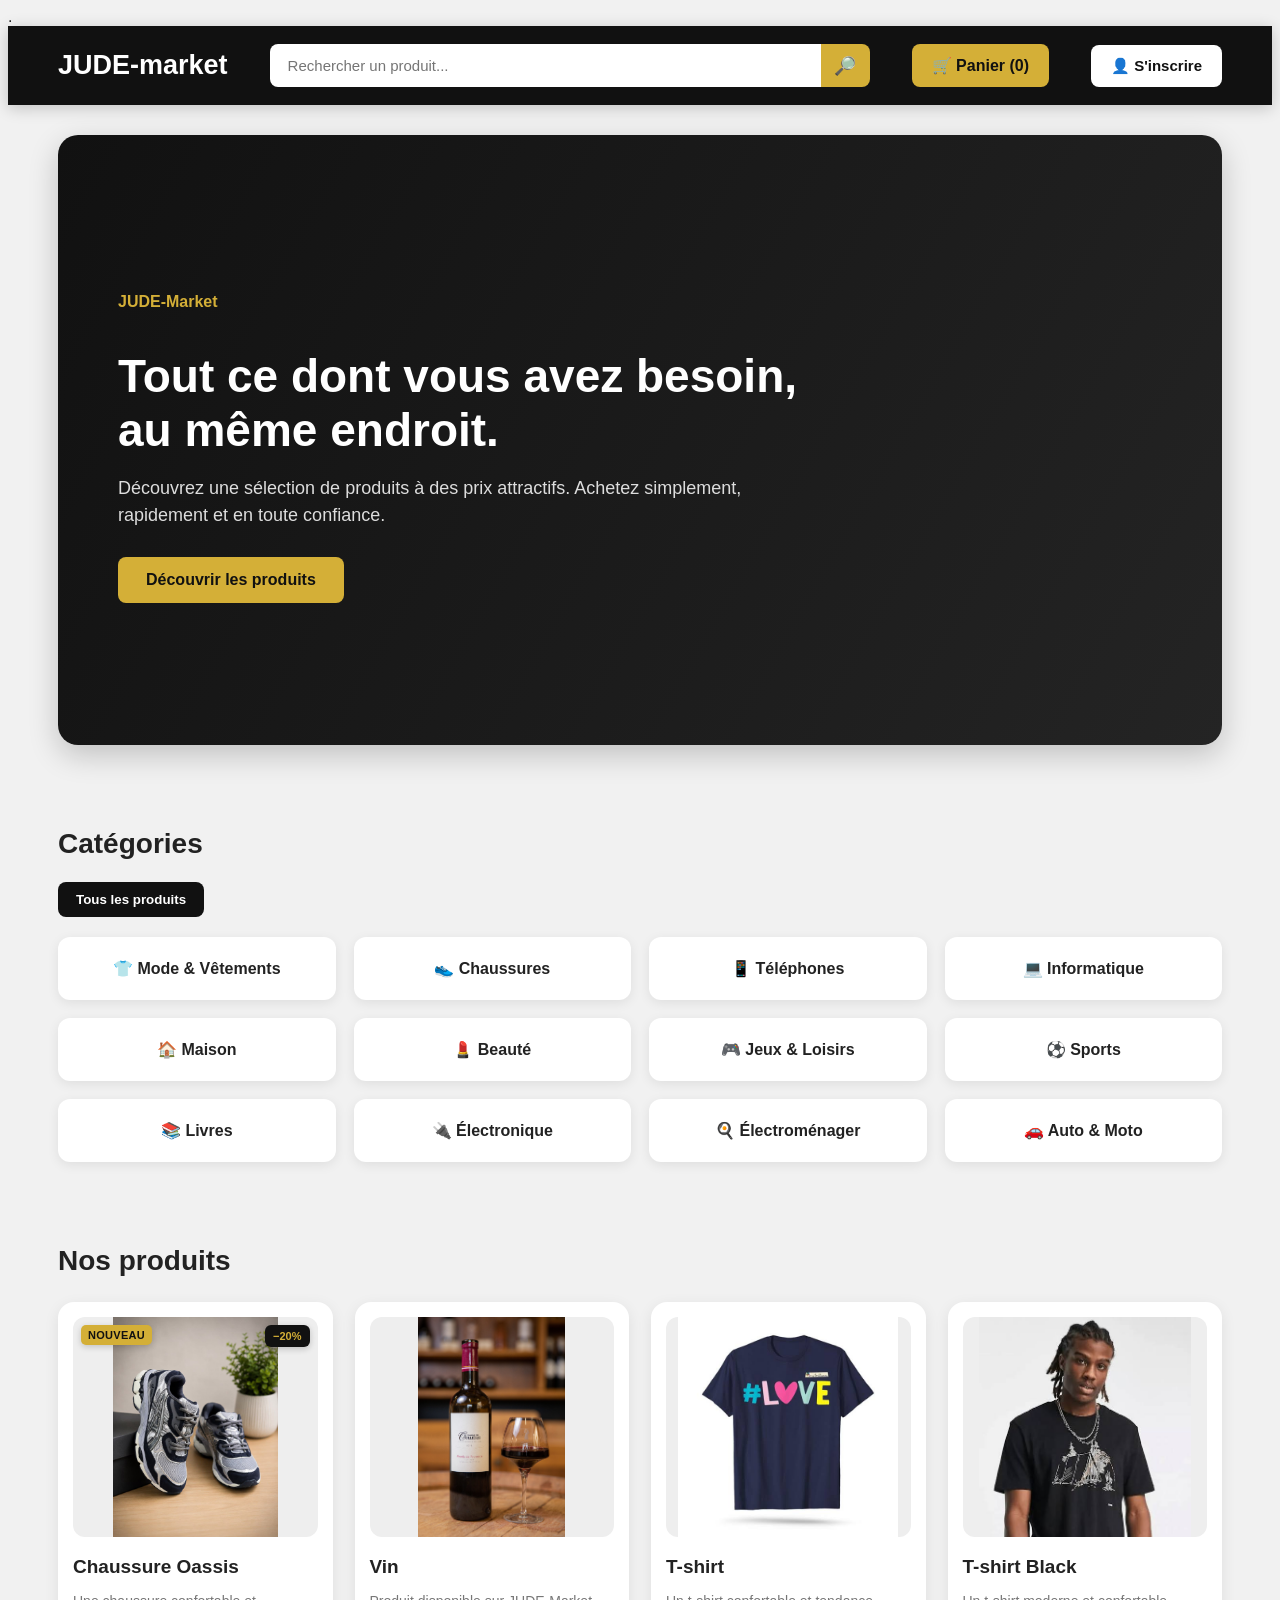
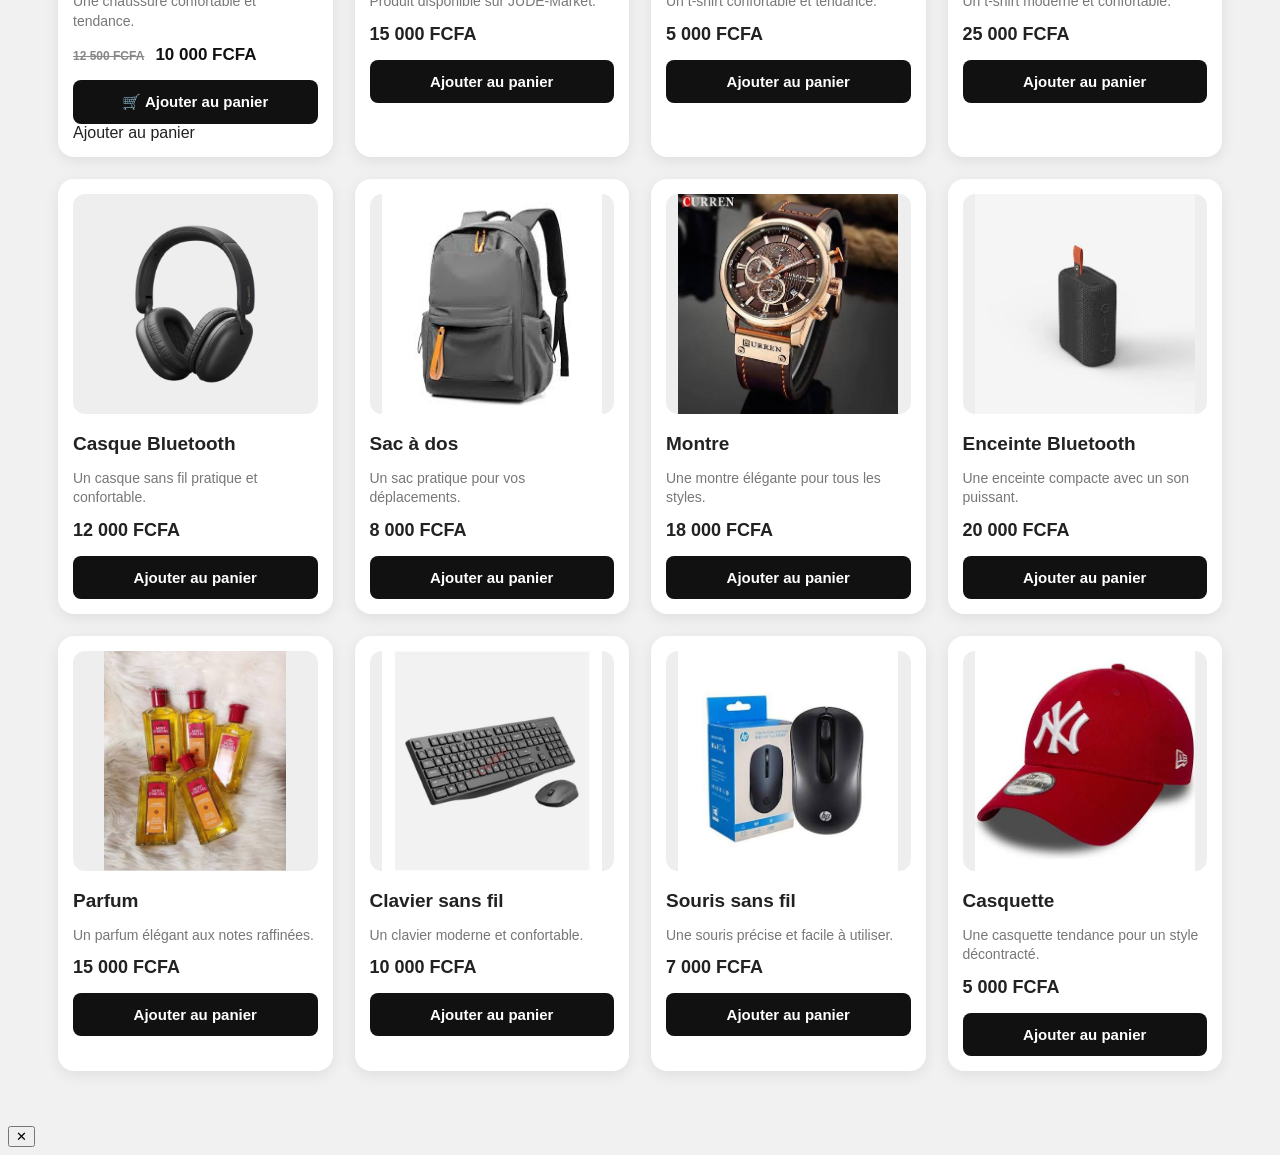
==== commit 010609d6: "Update index.html" ====
--- a/index.html
+++ b/index.html
@@ -7238,6 +7238,108 @@
     .commande-client p:nth-of-type(4) {
         font-size: 13px;
         padding: 9px 10px;
+    }
+
+}
+        /* =====================================================
+   STYLE PAIEMENT — MES VENTES
+===================================================== */
+
+#liste-mes-ventes p:nth-of-type(5) {
+    padding: 10px 12px;
+    background: #242424;
+    border-left: 3px solid #d4af37;
+    border-radius: 8px;
+    margin: 10px 0;
+}
+
+#liste-mes-ventes p:nth-of-type(5) strong {
+    color: #d4af37;
+}
+
+@media (max-width: 500px) {
+
+    #liste-mes-ventes p:nth-of-type(5) {
+        font-size: 13px;
+        padding: 9px 10px;
+    }
+
+}
+        /* =====================================================
+   MES VENTES — VERSION MOBILE
+===================================================== */
+
+@media (max-width: 500px) {
+
+    #fenetre-mes-ventes {
+        padding: 8px;
+        box-sizing: border-box;
+        overflow-x: hidden;
+    }
+
+    #fenetre-mes-ventes .contenu-mes-ventes {
+        width: 94%;
+        max-width: 500px;
+        max-height: 88vh;
+        padding: 20px 12px;
+        box-sizing: border-box;
+        overflow-y: auto;
+        overflow-x: hidden;
+        border-radius: 18px;
+    }
+
+    #fenetre-mes-ventes h2 {
+        font-size: 22px;
+        text-align: center;
+        margin-bottom: 20px;
+        padding-bottom: 10px;
+        border-bottom: 2px solid #d4af37;
+    }
+
+    #liste-mes-ventes {
+        width: 100%;
+        box-sizing: border-box;
+    }
+
+    #liste-mes-ventes > div {
+        width: 100% !important;
+        max-width: 100% !important;
+        box-sizing: border-box;
+        padding: 14px !important;
+        margin-bottom: 12px !important;
+        overflow-wrap: break-word;
+    }
+
+    #liste-mes-ventes p {
+        font-size: 13px;
+        line-height: 1.5;
+        word-break: break-word;
+    }
+
+    #liste-mes-ventes h3 {
+        font-size: 15px;
+        word-break: break-word;
+    }
+
+    #liste-mes-ventes h4 {
+        font-size: 14px;
+    }
+
+    #liste-mes-ventes ul {
+        padding-left: 18px;
+    }
+
+    #liste-mes-ventes li {
+        font-size: 13px;
+        line-height: 1.4;
+        margin-bottom: 6px;
+        word-break: break-word;
+    }
+
+    #liste-mes-ventes select {
+        width: 100% !important;
+        box-sizing: border-box;
+        font-size: 13px;
     }
 
 }
@@ -9399,6 +9501,28 @@
     </button>
 
 </nav>
+
+    <!-- =====================================================
+     FICHE PRODUIT
+===================================================== -->
+
+<div id="fenetre-fiche-produit" class="fenetre-fiche-produit">
+
+    <div class="contenu-fiche-produit">
+
+        <button
+            type="button"
+            class="fermer-fiche-produit"
+            onclick="fermerFicheProduit()"
+        >
+            ✕
+        </button>
+
+        <div id="details-fiche-produit"></div>
+
+    </div>
+
+</div>
     
 </body>
 
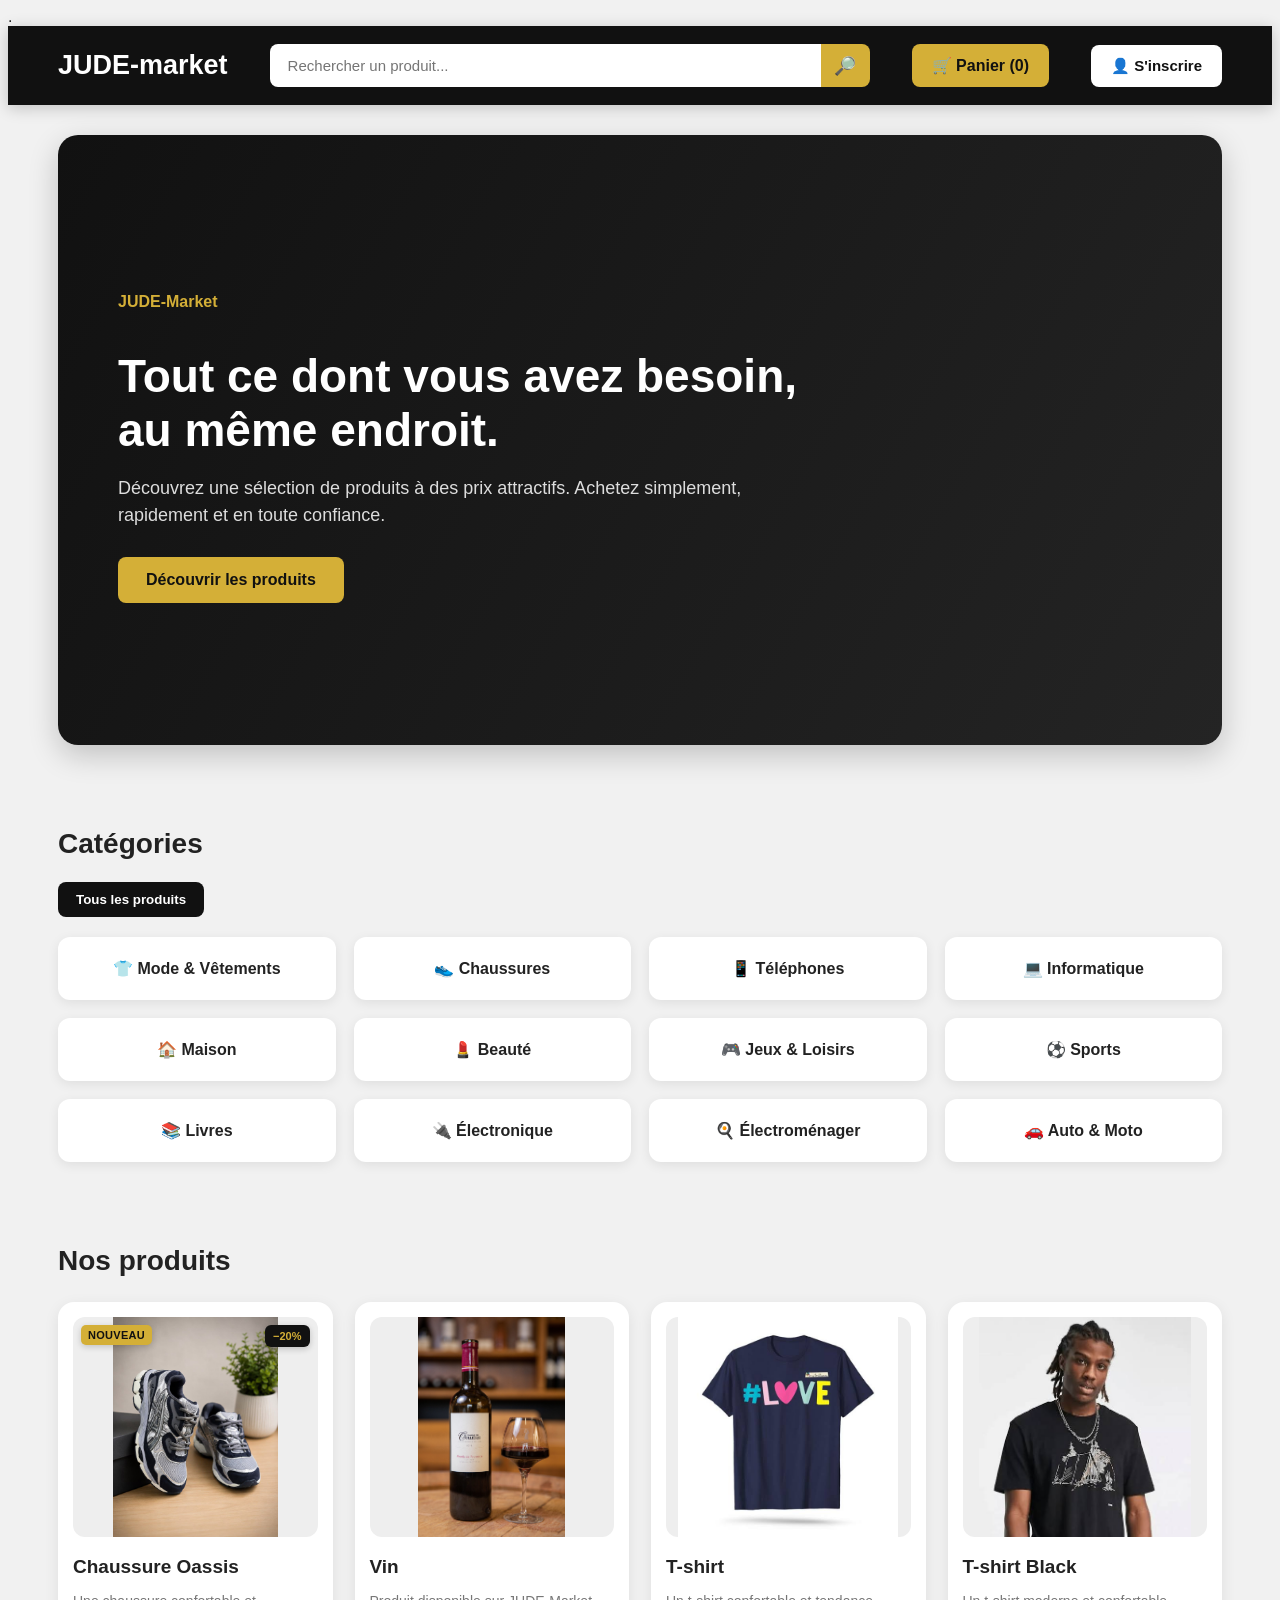
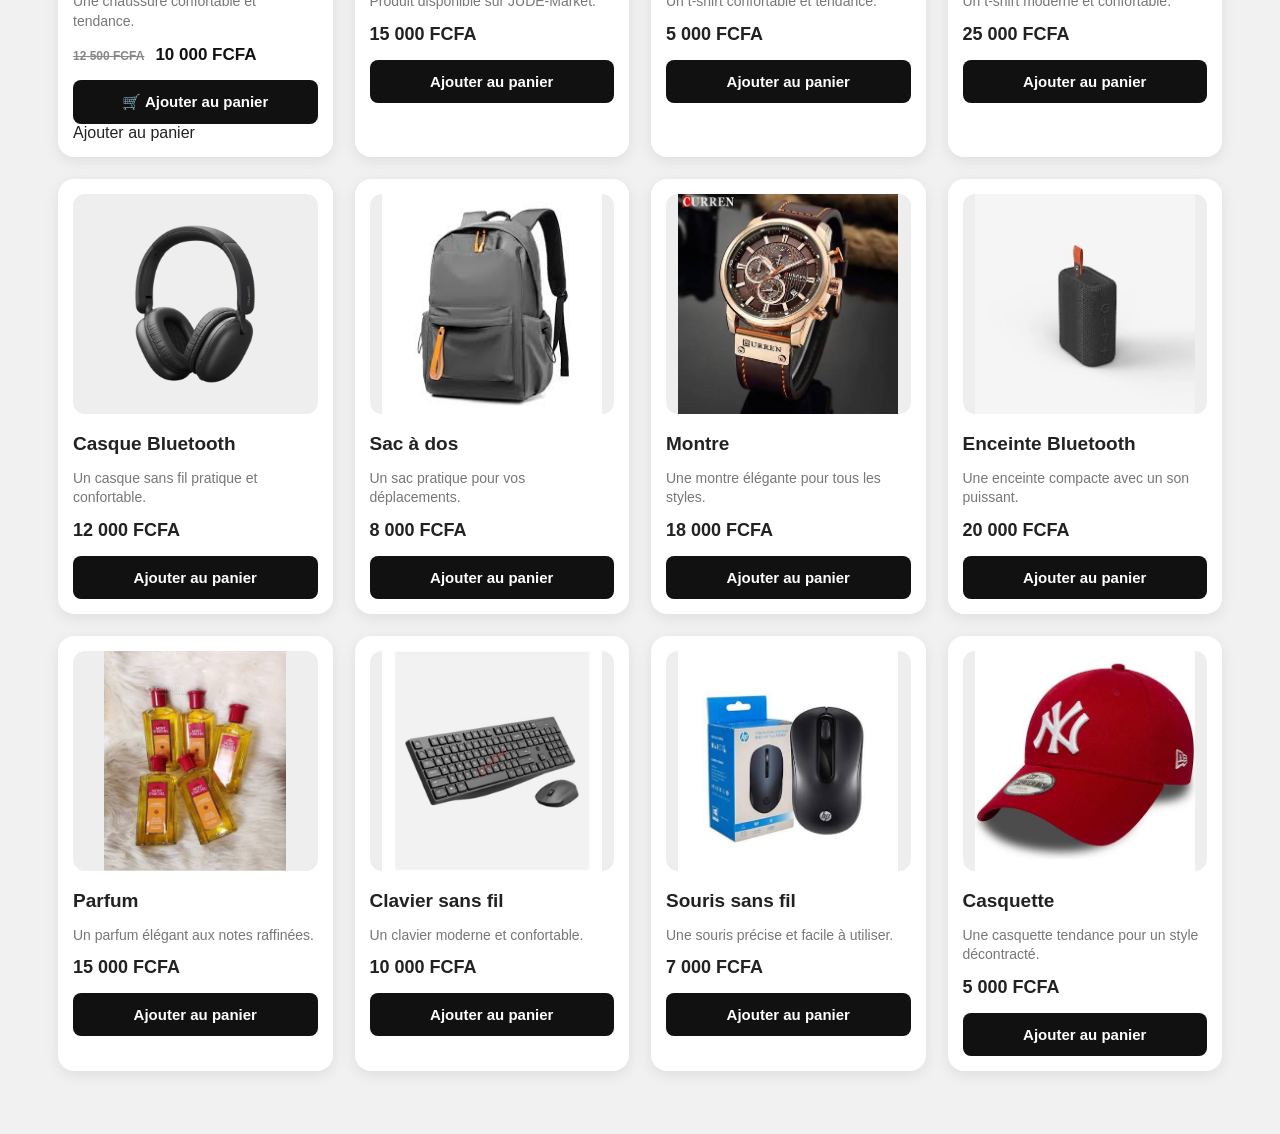
==== commit 0df7467f: "Update print statement from 'Hello' to 'Goodbye'" ====
--- a/index.html
+++ b/index.html
@@ -7340,6 +7340,76 @@
         width: 100% !important;
         box-sizing: border-box;
         font-size: 13px;
+    }
+
+}
+        /* =====================================================
+   FICHE PRODUIT
+===================================================== */
+
+.fenetre-fiche-produit {
+    display: none;
+    position: fixed;
+    inset: 0;
+    z-index: 10000;
+    align-items: center;
+    justify-content: center;
+    padding: 20px;
+    background: rgba(0, 0, 0, 0.75);
+}
+
+.contenu-fiche-produit {
+    position: relative;
+    width: 90%;
+    max-width: 600px;
+    max-height: 90vh;
+    overflow-y: auto;
+    box-sizing: border-box;
+    padding: 25px;
+    background: white;
+    border-radius: 18px;
+    box-shadow: 0 10px 35px rgba(0, 0, 0, 0.35);
+}
+
+.fermer-fiche-produit {
+    position: absolute;
+    top: 12px;
+    right: 12px;
+    width: 38px;
+    height: 38px;
+    border: none;
+    border-radius: 50%;
+    background: #111;
+    color: #d4af37;
+    font-size: 20px;
+    font-weight: bold;
+    cursor: pointer;
+    transition: 0.25s;
+}
+
+.fermer-fiche-produit:hover {
+    background: #d4af37;
+    color: #111;
+    transform: rotate(90deg);
+}
+
+@media (max-width: 500px) {
+
+    .fenetre-fiche-produit {
+        padding: 10px;
+    }
+
+    .contenu-fiche-produit {
+        width: 94%;
+        max-height: 88vh;
+        padding: 20px 14px;
+        border-radius: 16px;
+    }
+
+    .fermer-fiche-produit {
+        width: 34px;
+        height: 34px;
+        font-size: 18px;
     }
 
 }
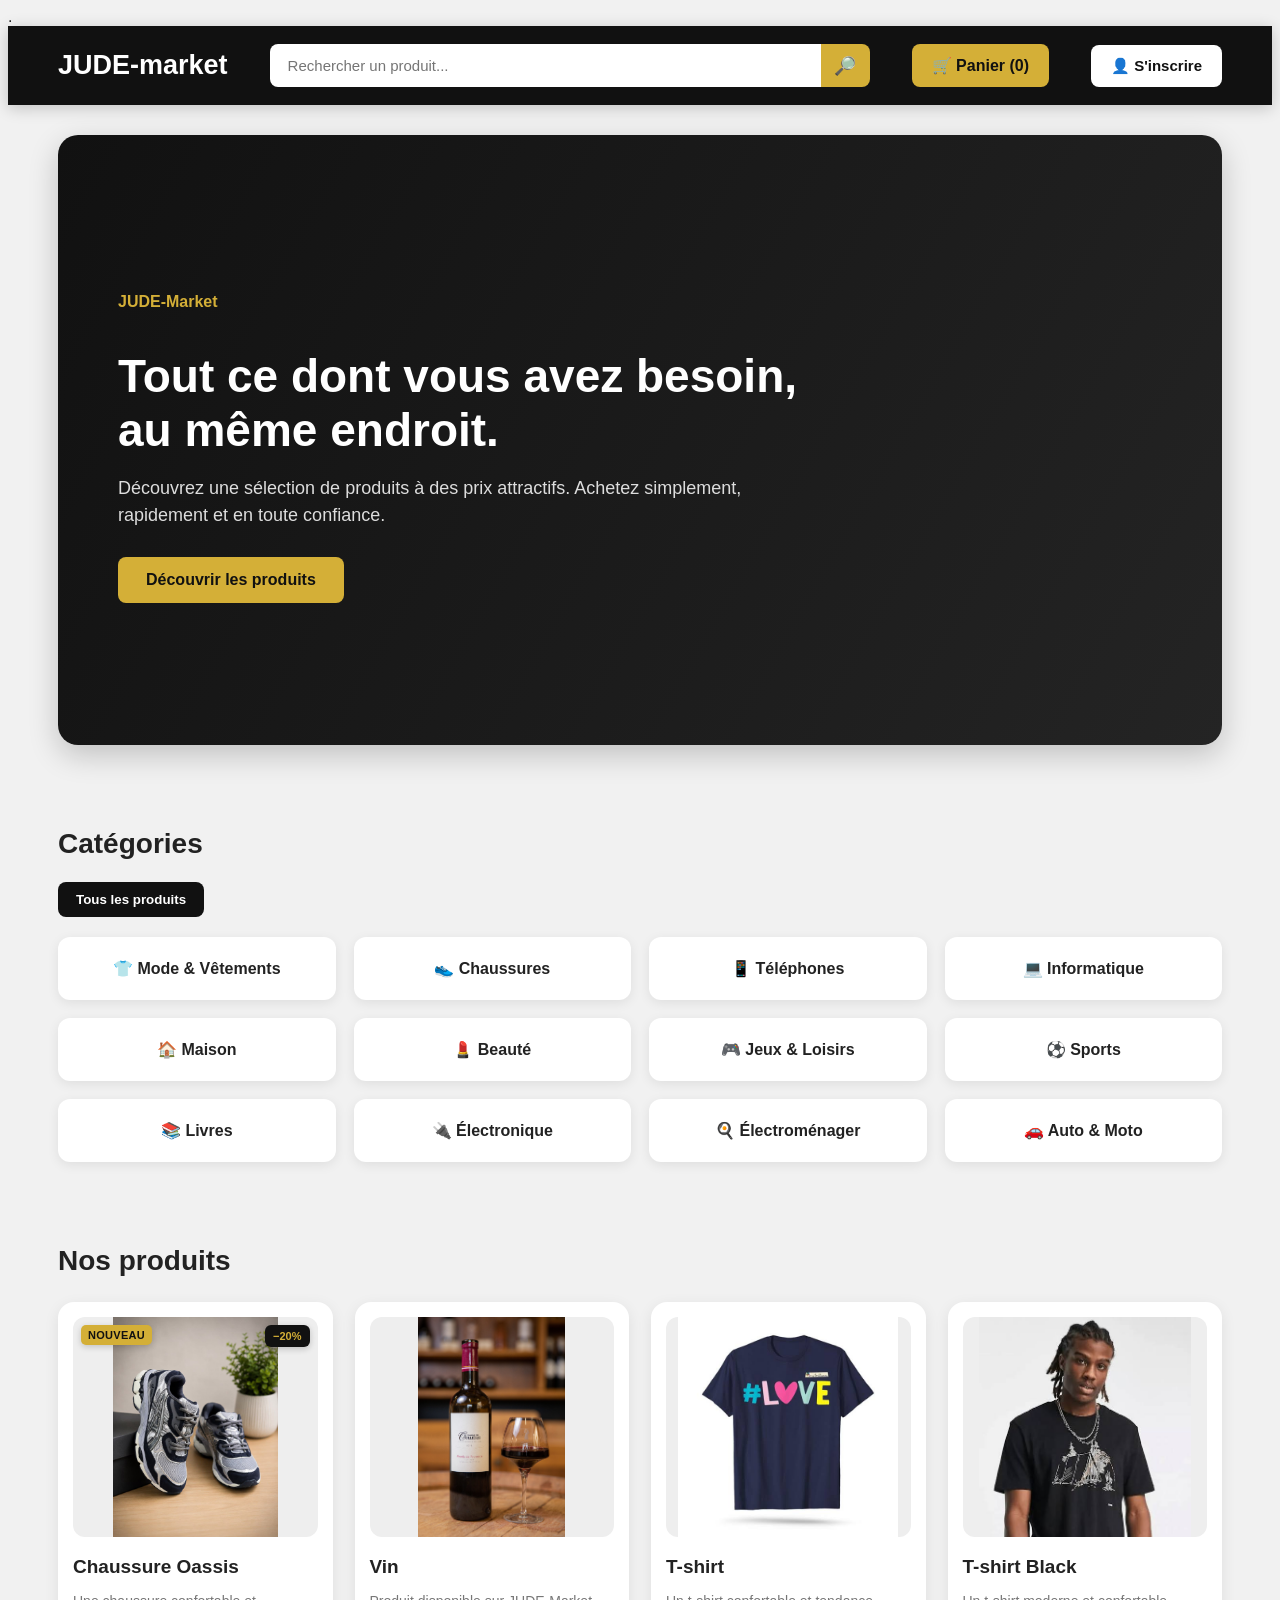
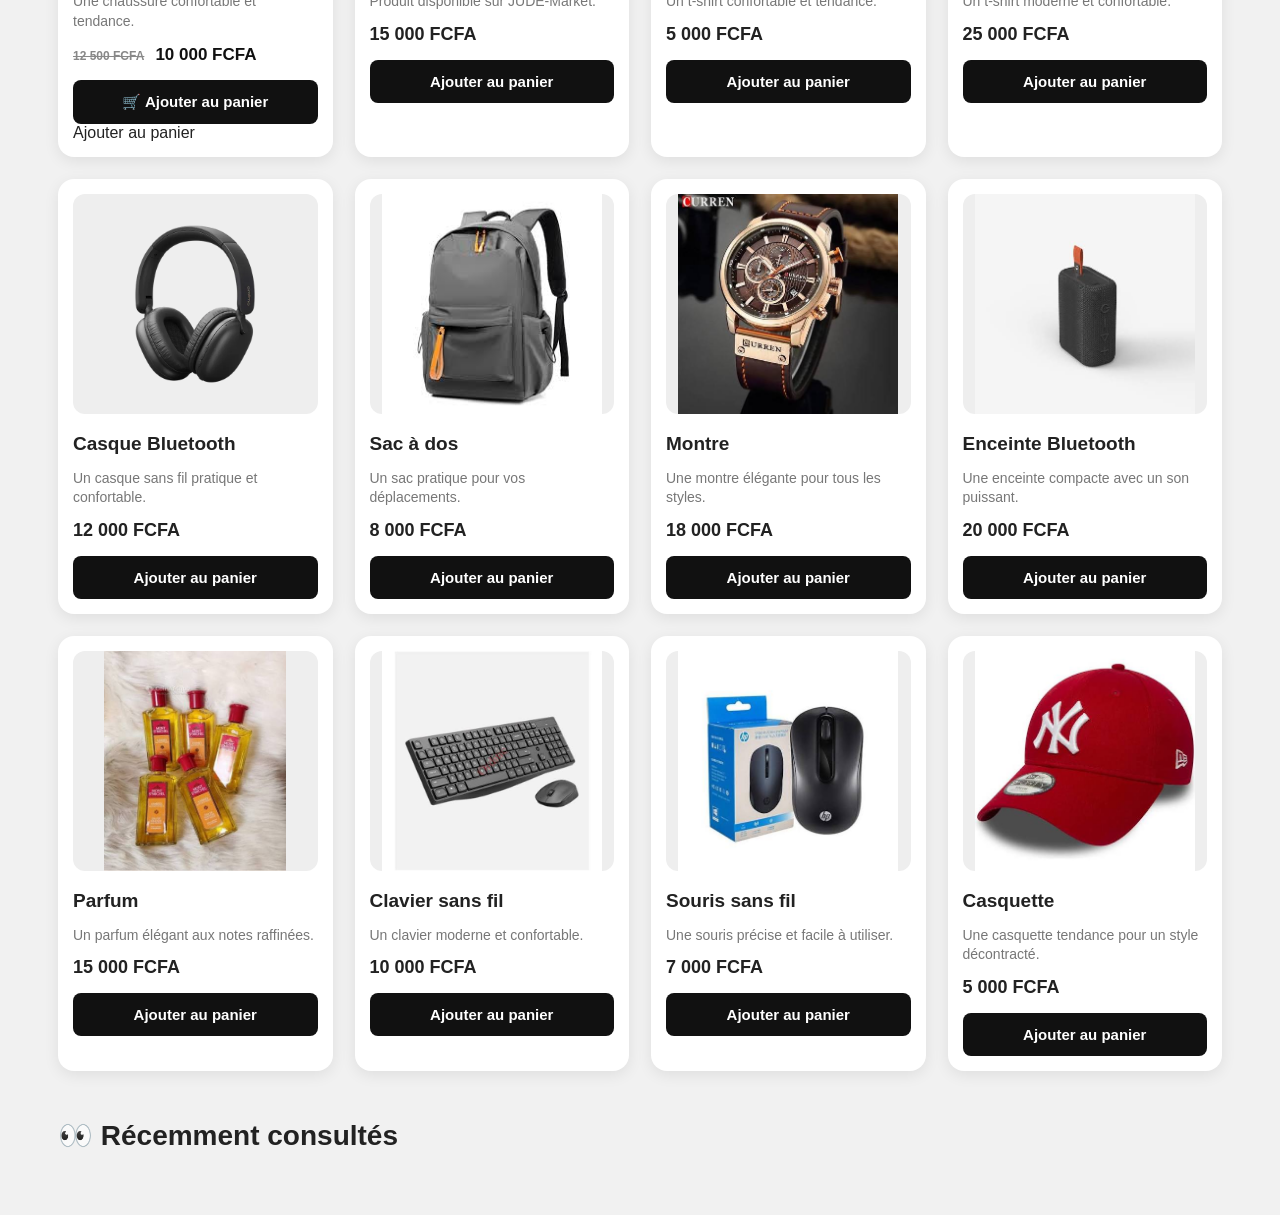
==== commit 81006575: "Update index.html" ====
--- a/index.html
+++ b/index.html
@@ -8194,6 +8194,27 @@
             id="produits-vendeurs"
             class="grille"
         ></div>
+
+
+        <!-- =====================================================
+     PRODUITS RÉCEMMENT CONSULTÉS
+===================================================== -->
+
+<section
+    id="section-produits-recents"
+    class="produits-recents"
+>
+
+    <h2>
+        👀 Récemment consultés
+    </h2>
+
+    <div
+        id="liste-produits-recents"
+        class="grille"
+    ></div>
+
+</section>
 
         <!-- =====================================================
      ESPACE VENDEUR
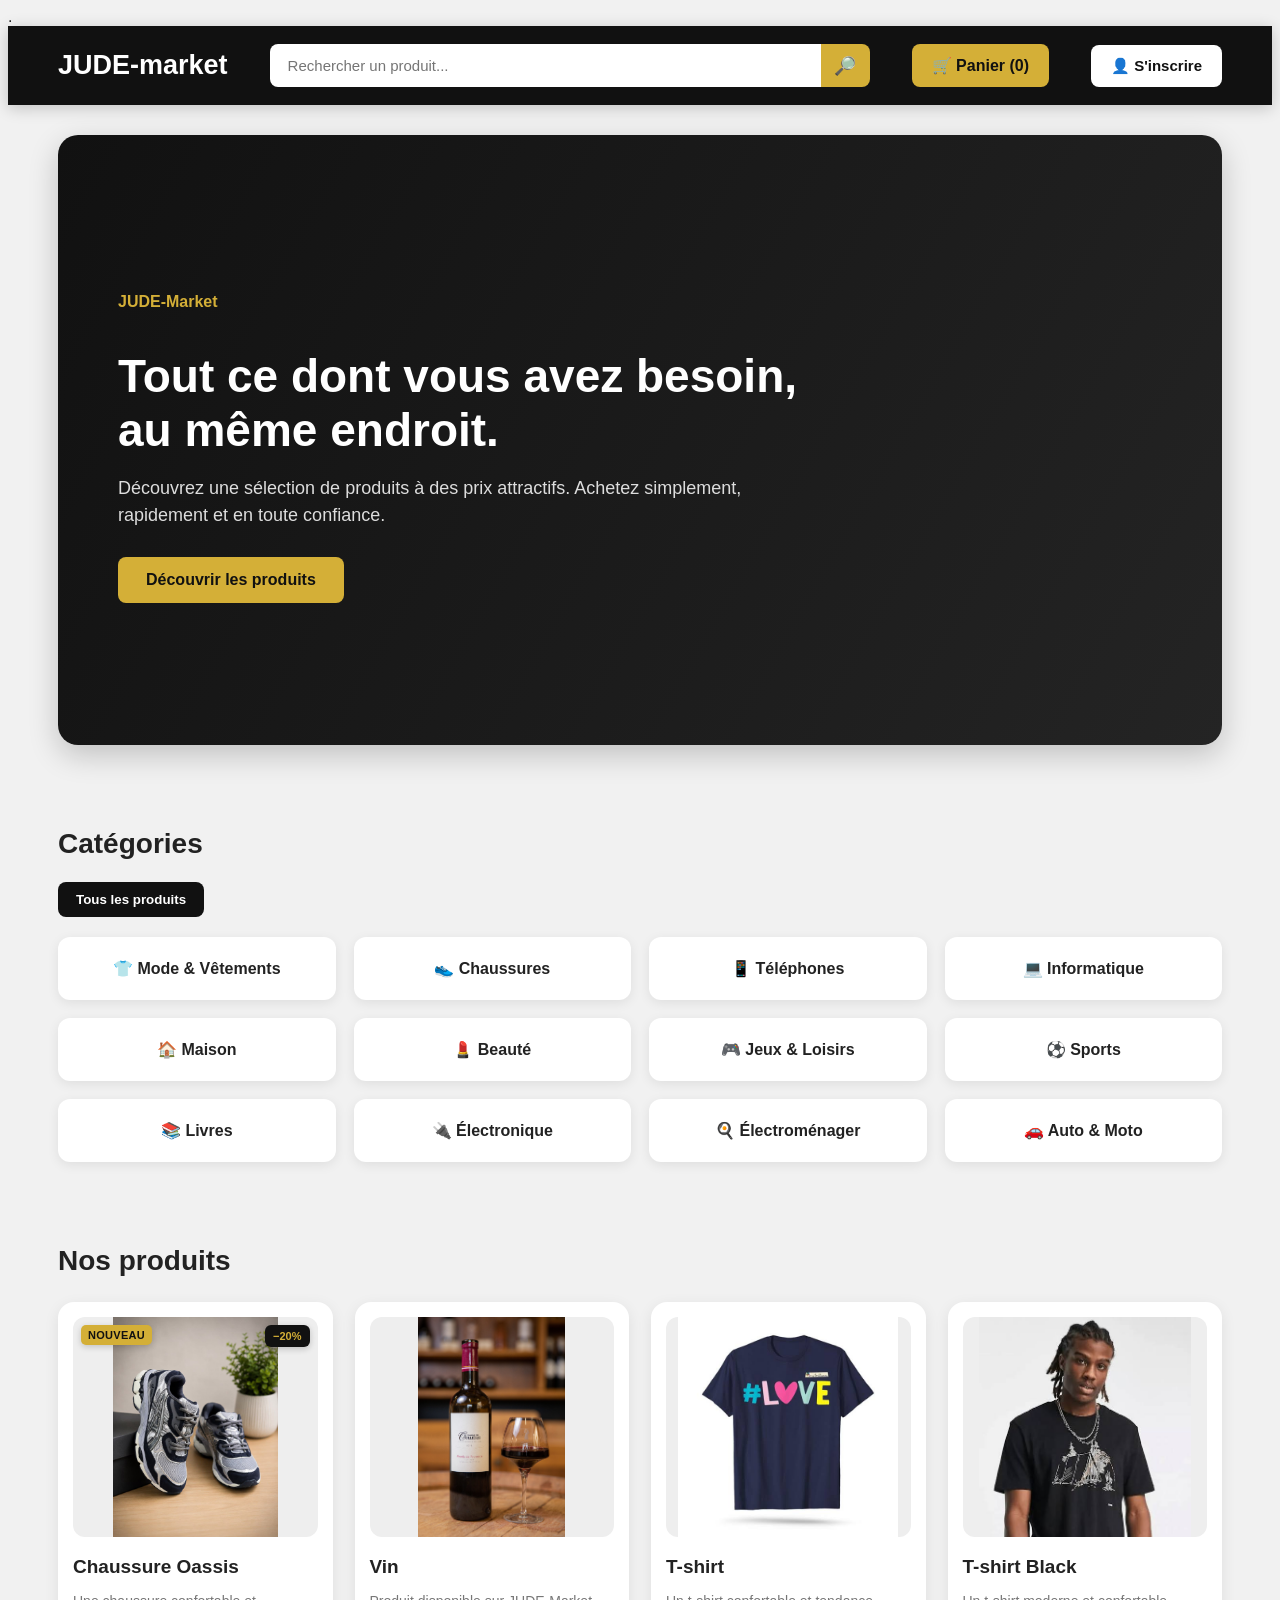
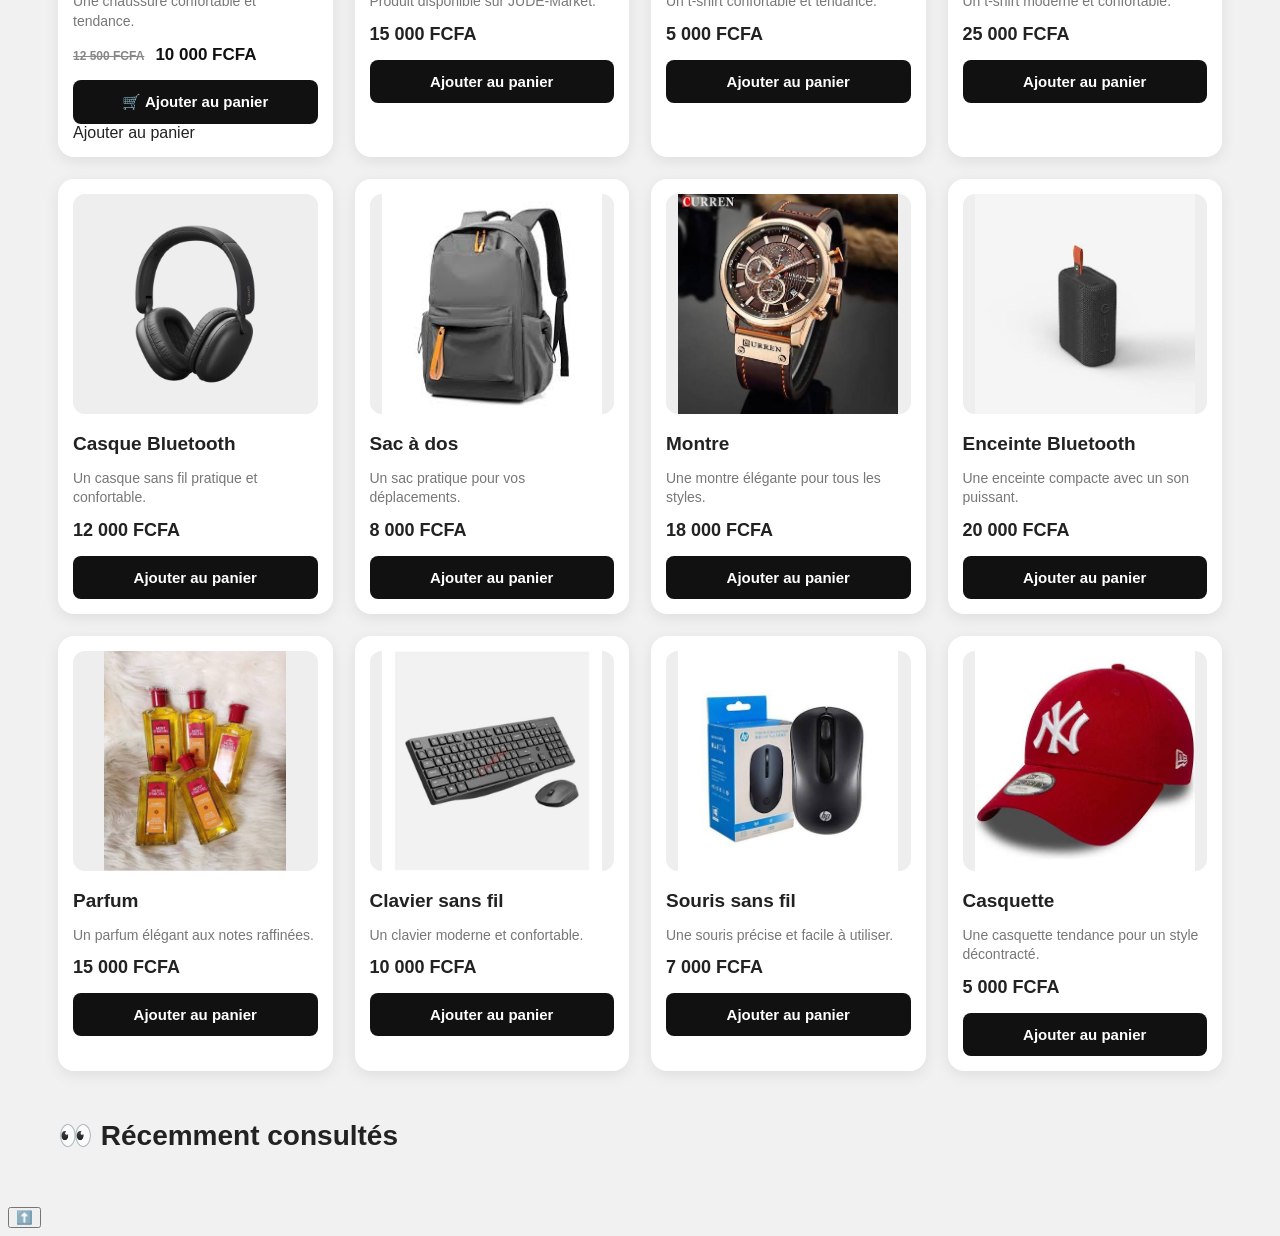
==== commit 1c81a9b0: "Update index.html" ====
--- a/index.html
+++ b/index.html
@@ -9614,6 +9614,22 @@
     </div>
 
 </div>
+
+
+
+
+    <!-- =====================================================
+     BOUTON RETOUR EN HAUT
+===================================================== -->
+
+<button
+    id="bouton-retour-haut"
+    type="button"
+    onclick="window.scrollTo({top: 0, behavior: 'smooth'})"
+    aria-label="Retour en haut"
+>
+    ⬆️
+</button>
     
 </body>
 
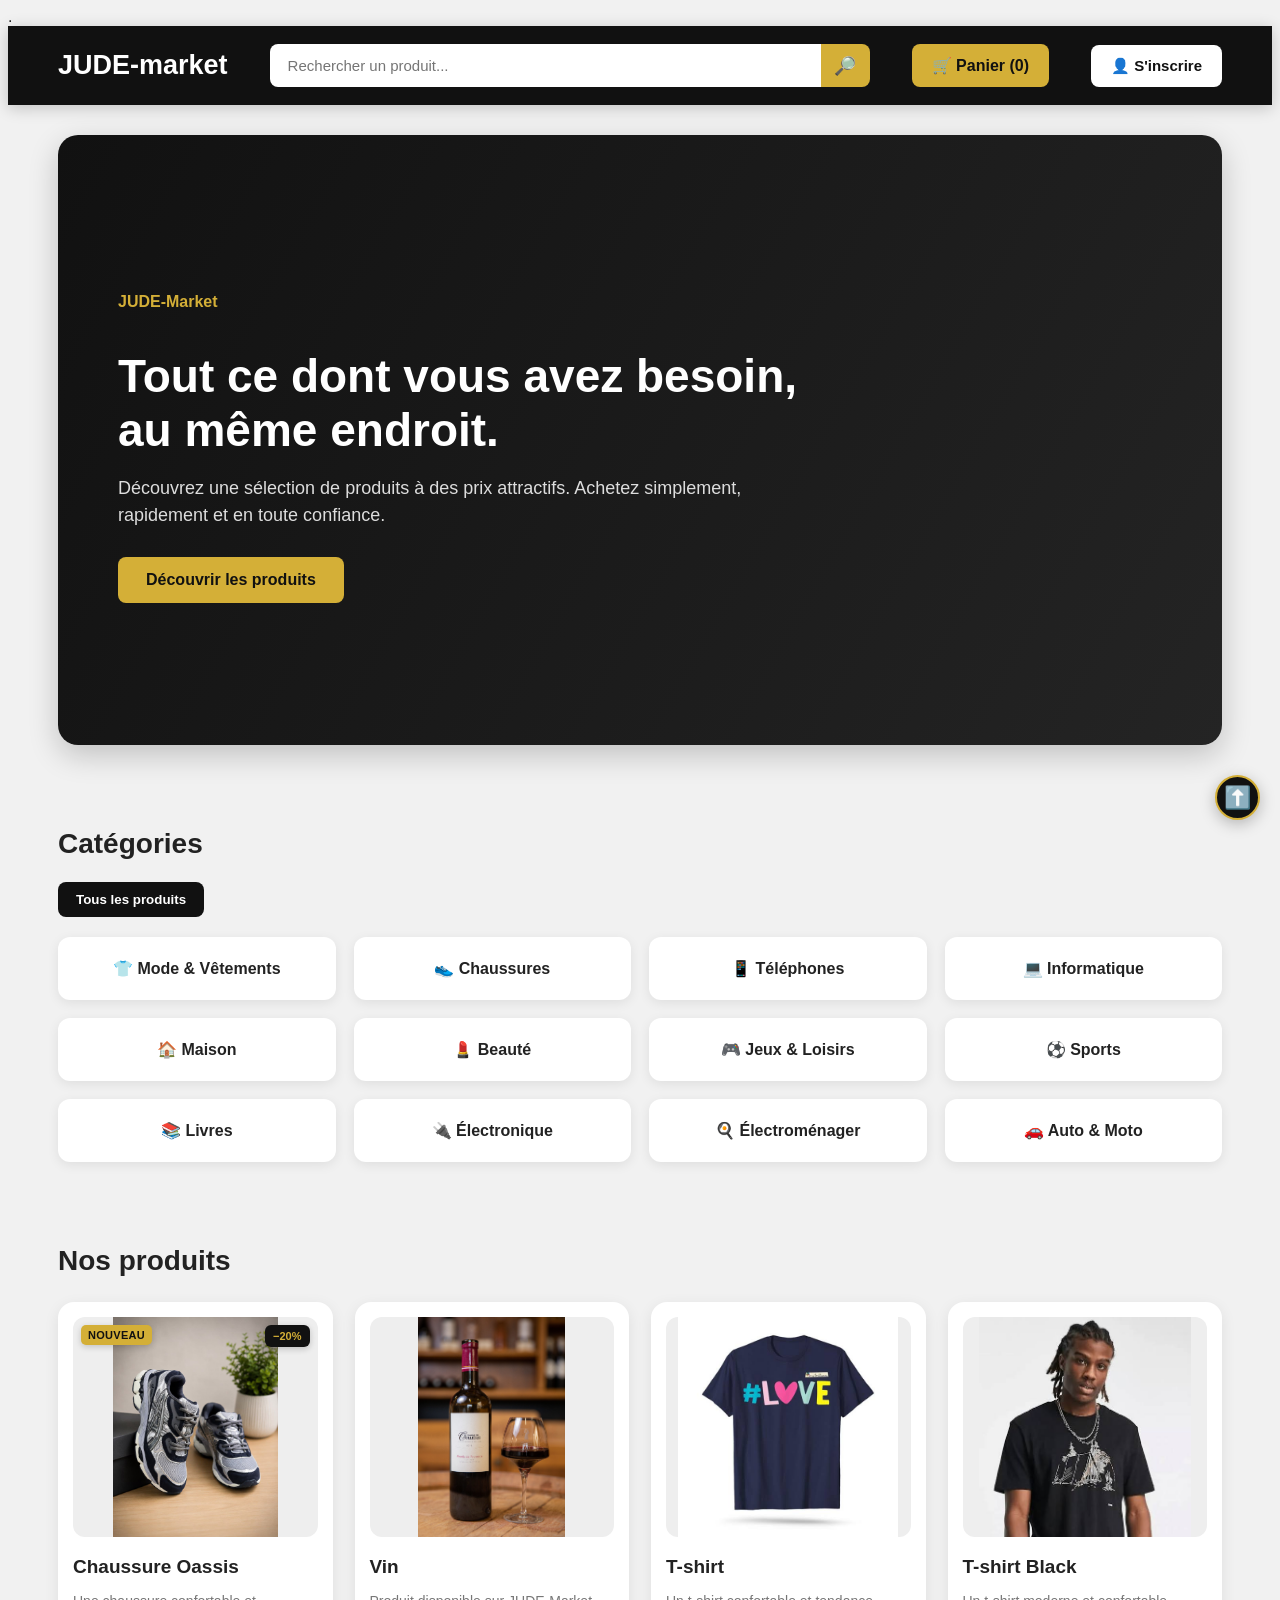
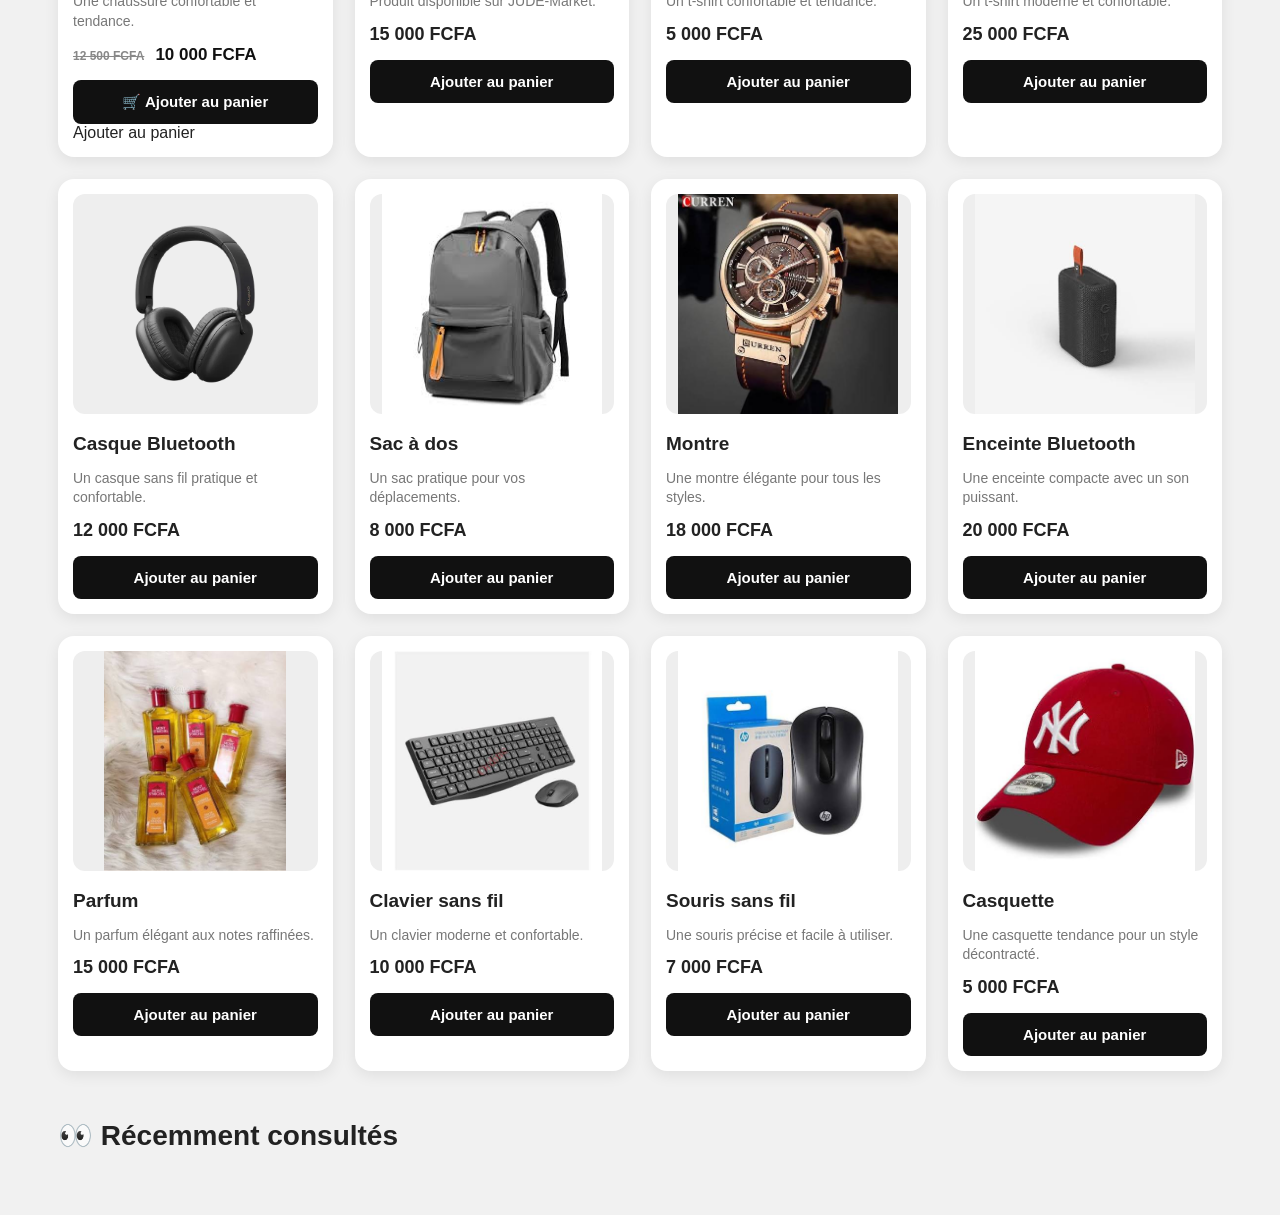
==== commit 9501dc5c: "Update print statement from 'Hello' to 'Goodbye'" ====
--- a/index.html
+++ b/index.html
@@ -7412,6 +7412,43 @@
         font-size: 18px;
     }
 
+}
+        /* =====================================================
+   BOUTON RETOUR EN HAUT
+===================================================== */
+
+#bouton-retour-haut {
+    position: fixed;
+    right: 20px;
+    bottom: 80px;
+    width: 45px;
+    height: 45px;
+    border: 2px solid #d4af37;
+    border-radius: 50%;
+    background: #111;
+    color: #d4af37;
+    font-size: 22px;
+    font-weight: bold;
+    cursor: pointer;
+    z-index: 9998;
+    box-shadow: 0 4px 15px rgba(0, 0, 0, 0.25);
+    transition: all 0.25s ease;
+}
+
+#bouton-retour-haut:hover {
+    background: #d4af37;
+    color: #111;
+    transform: translateY(-3px);
+}
+
+@media (max-width: 500px) {
+    #bouton-retour-haut {
+        right: 12px;
+        bottom: 75px;
+        width: 40px;
+        height: 40px;
+        font-size: 19px;
+    }
 }
 
 
